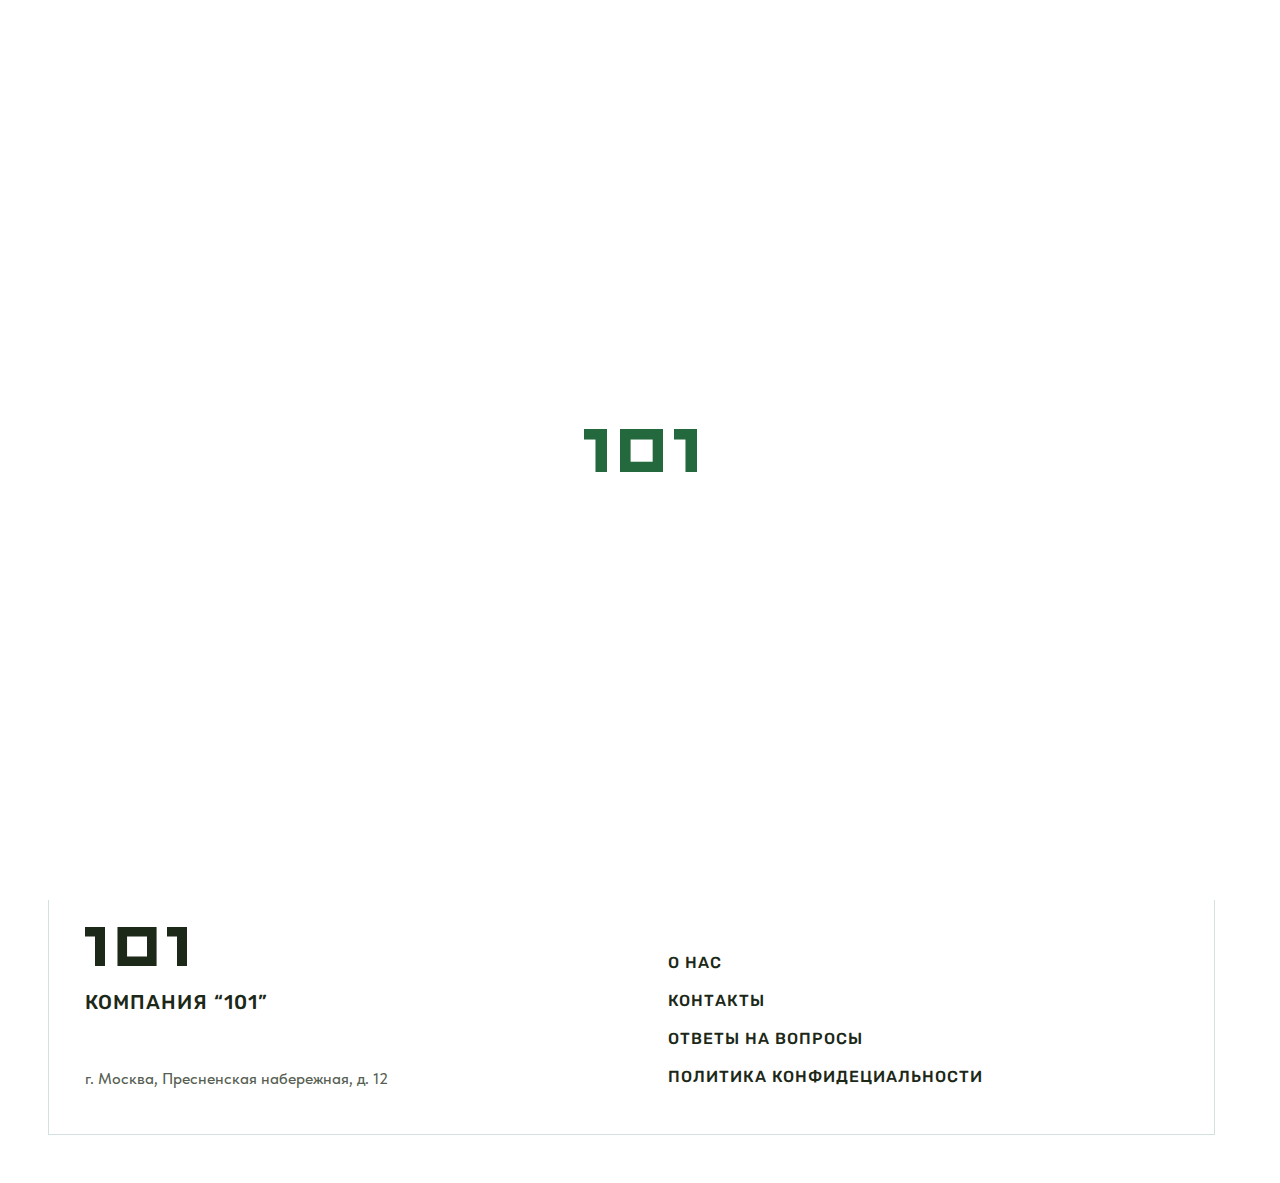
==== src/pages/contact.html @ 23aa610e "form" ====
<!DOCTYPE html>
<html lang="ru">

<head>
    <meta charset="UTF-8">
    <!-- <meta name="viewport" content="width=device-width, initial-scale=1.0"> -->
    <meta name="viewport" content="width=device-width, user-scalable=no, initial-scale=1.0">
    <link rel="icon" type="image/ico" href="../img/favicon.ico">
    <link rel="shortcut icon" type="image/x-icon" href="../img/favicon2.ico">
    <link rel="stylesheet" href="../css/style.css">
    <link rel="stylesheet" href="../css/button.css">
    <link rel="stylesheet" href="../css/media1920.css">
    <link rel="stylesheet" href="../css/media.css">
    <title>101</title>
    <!-- Yandex.Metrika counter -->
    <script type="text/javascript" >
        (function(m,e,t,r,i,k,a){m[i]=m[i]||function(){(m[i].a=m[i].a||[]).push(arguments)};
            m[i].l=1*new Date();
            for (var j = 0; j < document.scripts.length; j++) {if (document.scripts[j].src === r) { return; }}
            k=e.createElement(t),a=e.getElementsByTagName(t)[0],k.async=1,k.src=r,a.parentNode.insertBefore(k,a)})
        (window, document, "script", "https://mc.yandex.ru/metrika/tag.js", "ym");

        ym(96850866, "init", {
            clickmap:true,
            trackLinks:true,
            accurateTrackBounce:true,
            webvisor:true
        });
    </script>
    <noscript><div><img src="https://mc.yandex.ru/watch/96850866" style="position:absolute; left:-9999px;" alt="" /></div></noscript>
    <!-- /Yandex.Metrika counter -->
</head>

<body class="body body-height">
    <header>
        <div class="header-nav">
            <div class="logo link-element">
                <a href="../../index.html">
                    <svg xmlns="http://www.w3.org/2000/svg" width="60" height="23" viewBox="0 0 60 23" fill="none">
                        <path d="M48 0H60V5.59459V23H54V5.63265H48V0Z" fill="#1C2818" />
                        <path d="M0 0H12V5.59459V23H6V5.63265H0V0Z" fill="#1C2818" />
                        <path fill-rule="evenodd" clip-rule="evenodd"
                            d="M42.1055 0H19.1055V23H42.1055V0ZM36.4691 5.63281H24.7344V17.3675H36.4691V5.63281Z"
                            fill="#1C2818" />
                    </svg>
                </a>
            </div>
    
            <nav>
                <div class="nav-item link-element">
                    <a href="../../index.html">о нас</a>
                </div>
    
                <div class="nav-item nav-item-active link-element">
                    <a href="contact.html">контакты</a>
                </div>
                <div class="nav-item link-element">
                    <a href="question.html">ответы на вопросы</a>
                </div>
            </nav>
        </div>

        <div class="phone-wrap link-element">
            <a class="phone" href="tel:+79691017227">
                +7 (969) 101-72-27
            </a>
            <div class="cube"></div>
        </div>
    </header>

    <main>
        <div class="custom-cursor"></div> <!-- курсор -->

        <div class="preloader hide"> <!-- прелодер -->
            <div class="preloader-wrap">
                <svg xmlns="http://www.w3.org/2000/svg" width="113" height="43" viewBox="0 0 113 43" fill="none">
                    <path fill-rule="evenodd" clip-rule="evenodd" d="M0 0H23V10.4595V43H11.5V10.5306H0V0ZM90 0H113V10.4595V43H101.5V10.5306H90V0ZM36 0H79V43H36V0ZM46.5859 10.6086H68.6863V32.709H46.5859V10.6086Z" fill="#62B480" fill-opacity="0.14"/>
                </svg>
                <div class="load-line">
                    <svg xmlns="http://www.w3.org/2000/svg" width="113" height="43" viewBox="0 0 113 43" fill="none">
                        <g clip-path="url(#clip0_794_17438)">
                        <path fill-rule="evenodd" clip-rule="evenodd" d="M0 0H23V10.4595V43H11.5V10.5306H0V0ZM90 0H113V10.4595V43H101.5V10.5306H90V0ZM36 0H79V43H36V0ZM46.5859 10.6094H68.6863V32.7097H46.5859V10.6094Z" fill="#24683D"/>
                        </g>
                        <defs>
                        <clipPath id="clip0_794_17438">
                        <rect width="113" height="43" fill="white"/>
                        </clipPath>
                        </defs>
                    </svg>
                </div>
            </div>
        </div>

        <div class="burgrer-menu"> <!-- мобильное меню -->
            <div class="burgrer-wrap">
                <div class="items-mobile-wrap">
                    <div class="burgrer-item" style="padding: 36px 0 0 0;">
                        <a href="../../index.html">
                            О НАС
                        </a>
                    </div>
    
                    <div class="burgrer-item burgrer-item-active" style="padding: 19px 0 0 0;">
                        <a href="../pages/contact.html">
                            КОНТАКТЫ
                        </a>
                    </div>
    
                    <div class="burgrer-item" style="padding: 19px 0 0 0;">
                        <a href="../pages/question.html">
                            ОТВЕТЫ НА ВОПРОСЫ
                        </a>
                    </div>
                </div>
                <div class="close-btn">
                    <div class="cross"></div>
                </div>
            </div>
        </div> 
        <div class="burgrer-menu-btn burgrer-menu-btn-active"> <!-- мобильная кнопка -->
            <svg xmlns="http://www.w3.org/2000/svg" width="24" height="24" viewBox="0 0 24 24" fill="none">
                <rect y="7" width="24" height="2" fill="#24683D"/>
                <rect x="8" y="15" width="16" height="2" fill="#24683D"/>
            </svg>
        </div> 
         
        <div class="contact-send"> <!-- Отправилась форма -->
            <div class="contact-send-wrap">
                <svg class="contact-img-top top-left" xmlns="http://www.w3.org/2000/svg" width="594" height="125" viewBox="0 0 594 125" fill="none">
                    <g clip-path="url(#clip0_833_17940)">
                    <rect x="335" y="81" width="486" height="1" transform="rotate(180 335 81)" fill="#D3E1E1"/>
                    <rect x="124" y="124" width="122" height="1" transform="rotate(180 124 124)" fill="#D3E1E1"/>
                    <rect x="492" y="41" width="643" height="1" transform="rotate(180 492 41)" fill="#D3E1E1"/>
                    <rect x="289" y="82" width="3" height="3" transform="rotate(180 289 82)" fill="#D3E1E1"/>
                    <rect x="289" y="42" width="3" height="3" transform="rotate(180 289 42)" fill="#D3E1E1"/>
                    <rect x="330" y="82" width="3" height="3" transform="rotate(180 330 82)" fill="#D3E1E1"/>
                    <rect x="330" y="42" width="3" height="3" transform="rotate(180 330 42)" fill="#D3E1E1"/>
                    <rect x="248" y="42" width="3" height="3" transform="rotate(180 248 42)" fill="#D3E1E1"/>
                    <rect x="43" y="82" width="3" height="3" transform="rotate(180 43 82)" fill="#D3E1E1"/>
                    <rect x="207" y="82" width="3" height="3" transform="rotate(180 207 82)" fill="#D3E1E1"/>
                    <rect x="43" y="42" width="3" height="3" transform="rotate(180 43 42)" fill="#D3E1E1"/>
                    <rect x="125" y="125" width="3" height="3" transform="rotate(180 125 125)" fill="#D3E1E1"/>
                    <rect x="166" y="42" width="3" height="3" transform="rotate(180 166 42)" fill="#D3E1E1"/>
                    <rect x="412" y="42" width="3" height="3" transform="rotate(180 412 42)" fill="#D3E1E1"/>
                    <rect x="125" y="82" width="3" height="3" transform="rotate(180 125 82)" fill="#D3E1E1"/>
                    <rect x="43" y="125" width="3" height="3" transform="rotate(180 43 125)" fill="#D3E1E1"/>
                    <rect x="248" y="82" width="3" height="3" transform="rotate(180 248 82)" fill="#D3E1E1"/>
                    <rect x="207" y="42" width="3" height="3" transform="rotate(180 207 42)" fill="#D3E1E1"/>
                    <rect x="453" y="42" width="3" height="3" transform="rotate(180 453 42)" fill="#D3E1E1"/>
                    <rect x="2" y="82" width="3" height="3" transform="rotate(180 2 82)" fill="#D3E1E1"/>
                    <rect x="166" y="82" width="3" height="3" transform="rotate(180 166 82)" fill="#D3E1E1"/>
                    <rect x="2" y="42" width="3" height="3" transform="rotate(180 2 42)" fill="#D3E1E1"/>
                    <rect x="84" y="125" width="3" height="3" transform="rotate(180 84 125)" fill="#D3E1E1"/>
                    <rect x="125" y="42" width="3" height="3" transform="rotate(180 125 42)" fill="#D3E1E1"/>
                    <rect x="84" y="82" width="3" height="3" transform="rotate(180 84 82)" fill="#D3E1E1"/>
                    <rect x="2" y="125" width="3" height="3" transform="rotate(180 2 125)" fill="#D3E1E1"/>
                    <rect x="206" y="149" width="1" height="149" transform="rotate(180 206 149)" fill="#D3E1E1"/>
                    <rect x="42" y="198" width="1" height="198" transform="rotate(180 42 198)" fill="#D3E1E1"/>
                    <rect x="124" y="238" width="1" height="238" transform="rotate(180 124 238)" fill="#D3E1E1"/>
                    <rect x="452" y="41" width="1" height="41" transform="rotate(180 452 41)" fill="#D3E1E1"/>
                    <rect x="288" y="183" width="1" height="183" transform="rotate(180 288 183)" fill="#D3E1E1"/>
                    <rect x="165" y="183" width="1" height="183" transform="rotate(180 165 183)" fill="#D3E1E1"/>
                    <rect x="493" y="74" width="1" height="74" transform="rotate(180 493 74)" fill="#D3E1E1"/>
                    <rect x="534" y="44" width="1" height="44" transform="rotate(180 534 44)" fill="#D3E1E1"/>
                    <rect x="1" y="278" width="1" height="278" transform="rotate(180 1 278)" fill="#D3E1E1"/>
                    <rect x="329" y="149" width="1" height="149" transform="rotate(180 329 149)" fill="#D3E1E1"/>
                    <rect x="83" y="278" width="1" height="278" transform="rotate(180 83 278)" fill="#D3E1E1"/>
                    <rect x="411" y="149" width="1" height="149" transform="rotate(180 411 149)" fill="#D3E1E1"/>
                    <rect x="247" y="118" width="1" height="118" transform="rotate(180 247 118)" fill="#D3E1E1"/>
                    <rect x="125" y="82" width="3" height="3" transform="rotate(180 125 82)" fill="#80A28C"/>
                    <rect x="248" y="42" width="3" height="3" transform="rotate(180 248 42)" fill="#80A28C"/>
                    <rect x="494" y="42" width="3" height="3" transform="rotate(180 494 42)" fill="#80A28C"/>
                    <rect width="81" height="1" transform="matrix(1 0 0 -1 41 81)" fill="url(#paint0_linear_833_17940)"/>
                    <rect width="81" height="1" transform="matrix(1 0 0 -1 164 41)" fill="url(#paint1_linear_833_17940)"/>
                    <rect width="81" height="1" transform="matrix(1 0 0 -1 410 41)" fill="url(#paint2_linear_833_17940)"/>
                    </g>
                    <defs>
                    <linearGradient id="paint0_linear_833_17940" x1="81" y1="0.500069" x2="-0.975906" y2="0.499876" gradientUnits="userSpaceOnUse">
                    <stop stop-color="#24683D" stop-opacity="0.54"/>
                    <stop offset="1" stop-color="#D3E1E1" stop-opacity="0"/>
                    </linearGradient>
                    <linearGradient id="paint1_linear_833_17940" x1="81" y1="0.500069" x2="-0.975906" y2="0.499876" gradientUnits="userSpaceOnUse">
                    <stop stop-color="#24683D" stop-opacity="0.54"/>
                    <stop offset="1" stop-color="#D3E1E1" stop-opacity="0"/>
                    </linearGradient>
                    <linearGradient id="paint2_linear_833_17940" x1="81" y1="0.500069" x2="-0.975906" y2="0.499876" gradientUnits="userSpaceOnUse">
                    <stop stop-color="#24683D" stop-opacity="0.54"/>
                    <stop offset="1" stop-color="#D3E1E1" stop-opacity="0"/>
                    </linearGradient>
                    <clipPath id="clip0_833_17940">
                    <rect width="594" height="125" fill="white" transform="matrix(-1 0 0 -1 594 125)"/>
                    </clipPath>
                    </defs>
                </svg>

                <svg class="contact-img-top top-right" xmlns="http://www.w3.org/2000/svg" width="590" height="125" viewBox="0 0 590 125" fill="none">
                    <g clip-path="url(#clip0_833_17882)">
                    <rect width="486" height="1" transform="matrix(1 0 0 -1 255 81)" fill="#D3E1E1"/>
                    <rect width="122" height="1" transform="matrix(1 0 0 -1 466 124)" fill="#D3E1E1"/>
                    <rect width="643" height="1" transform="matrix(1 0 0 -1 98 41)" fill="#D3E1E1"/>
                    <rect width="3" height="3" transform="matrix(1 0 0 -1 301 82)" fill="#D3E1E1"/>
                    <rect width="3" height="3" transform="matrix(1 0 0 -1 301 42)" fill="#D3E1E1"/>
                    <rect width="3" height="3" transform="matrix(1 0 0 -1 260 82)" fill="#D3E1E1"/>
                    <rect width="3" height="3" transform="matrix(1 0 0 -1 260 42)" fill="#D3E1E1"/>
                    <rect width="3" height="3" transform="matrix(1 0 0 -1 342 42)" fill="#D3E1E1"/>
                    <rect width="3" height="3" transform="matrix(1 0 0 -1 547 82)" fill="#D3E1E1"/>
                    <rect width="3" height="3" transform="matrix(1 0 0 -1 383 82)" fill="#D3E1E1"/>
                    <rect width="3" height="3" transform="matrix(1 0 0 -1 547 42)" fill="#D3E1E1"/>
                    <rect width="3" height="3" transform="matrix(1 0 0 -1 465 125)" fill="#D3E1E1"/>
                    <rect width="3" height="3" transform="matrix(1 0 0 -1 424 42)" fill="#D3E1E1"/>
                    <rect width="3" height="3" transform="matrix(1 0 0 -1 178 42)" fill="#D3E1E1"/>
                    <rect width="3" height="3" transform="matrix(1 0 0 -1 465 82)" fill="#D3E1E1"/>
                    <rect width="3" height="3" transform="matrix(1 0 0 -1 547 125)" fill="#D3E1E1"/>
                    <rect width="3" height="3" transform="matrix(1 0 0 -1 342 82)" fill="#D3E1E1"/>
                    <rect width="3" height="3" transform="matrix(1 0 0 -1 383 42)" fill="#D3E1E1"/>
                    <rect width="3" height="3" transform="matrix(1 0 0 -1 137 42)" fill="#D3E1E1"/>
                    <rect width="3" height="3" transform="matrix(1 0 0 -1 588 82)" fill="#D3E1E1"/>
                    <rect width="3" height="3" transform="matrix(1 0 0 -1 424 82)" fill="#D3E1E1"/>
                    <rect width="3" height="3" transform="matrix(1 0 0 -1 588 42)" fill="#D3E1E1"/>
                    <rect width="3" height="3" transform="matrix(1 0 0 -1 506 125)" fill="#D3E1E1"/>
                    <rect width="3" height="3" transform="matrix(1 0 0 -1 465 42)" fill="#D3E1E1"/>
                    <rect width="3" height="3" transform="matrix(1 0 0 -1 506 82)" fill="#D3E1E1"/>
                    <rect width="3" height="3" transform="matrix(1 0 0 -1 588 125)" fill="#D3E1E1"/>
                    <rect width="1" height="149" transform="matrix(1 0 0 -1 384 149)" fill="#D3E1E1"/>
                    <rect width="1" height="198" transform="matrix(1 0 0 -1 548 198)" fill="#D3E1E1"/>
                    <rect width="1" height="238" transform="matrix(1 0 0 -1 466 238)" fill="#D3E1E1"/>
                    <rect width="1" height="41" transform="matrix(1 0 0 -1 138 41)" fill="#D3E1E1"/>
                    <rect width="1" height="183" transform="matrix(1 0 0 -1 302 183)" fill="#D3E1E1"/>
                    <rect width="1" height="183" transform="matrix(1 0 0 -1 425 183)" fill="#D3E1E1"/>
                    <rect width="1" height="74" transform="matrix(1 0 0 -1 97 74)" fill="#D3E1E1"/>
                    <rect width="1" height="44" transform="matrix(1 0 0 -1 56 44)" fill="#D3E1E1"/>
                    <rect width="1" height="278" transform="matrix(1 0 0 -1 589 278)" fill="#D3E1E1"/>
                    <rect width="1" height="149" transform="matrix(1 0 0 -1 261 149)" fill="#D3E1E1"/>
                    <rect width="1" height="278" transform="matrix(1 0 0 -1 507 278)" fill="#D3E1E1"/>
                    <rect width="1" height="149" transform="matrix(1 0 0 -1 179 149)" fill="#D3E1E1"/>
                    <rect width="1" height="118" transform="matrix(1 0 0 -1 343 118)" fill="#D3E1E1"/>
                    <rect width="3" height="3" transform="matrix(1 0 0 -1 465 82)" fill="#80A28C"/>
                    <rect width="3" height="3" transform="matrix(1 0 0 -1 342 42)" fill="#80A28C"/>
                    <rect width="3" height="3" transform="matrix(1 0 0 -1 96 42)" fill="#80A28C"/>
                    <rect x="549" y="81" width="81" height="1" transform="rotate(-180 549 81)" fill="url(#paint0_linear_833_17882)"/>
                    <rect x="426" y="41" width="81" height="1" transform="rotate(-180 426 41)" fill="url(#paint1_linear_833_17882)"/>
                    <rect x="180" y="41" width="81" height="1" transform="rotate(-180 180 41)" fill="url(#paint2_linear_833_17882)"/>
                    </g>
                    <defs>
                    <linearGradient id="paint0_linear_833_17882" x1="630" y1="81.5001" x2="548.024" y2="81.4999" gradientUnits="userSpaceOnUse">
                    <stop stop-color="#24683D" stop-opacity="0.54"/>
                    <stop offset="1" stop-color="#D3E1E1" stop-opacity="0"/>
                    </linearGradient>
                    <linearGradient id="paint1_linear_833_17882" x1="507" y1="41.5001" x2="425.024" y2="41.4999" gradientUnits="userSpaceOnUse">
                    <stop stop-color="#24683D" stop-opacity="0.54"/>
                    <stop offset="1" stop-color="#D3E1E1" stop-opacity="0"/>
                    </linearGradient>
                    <linearGradient id="paint2_linear_833_17882" x1="261" y1="41.5001" x2="179.024" y2="41.4999" gradientUnits="userSpaceOnUse">
                    <stop stop-color="#24683D" stop-opacity="0.54"/>
                    <stop offset="1" stop-color="#D3E1E1" stop-opacity="0"/>
                    </linearGradient>
                    <clipPath id="clip0_833_17882">
                    <rect width="590" height="125" fill="white" transform="matrix(1 0 0 -1 0 125)"/>
                    </clipPath>
                    </defs>
                    </svg>
                <!-- <svg class="contact-img-top" xmlns="http://www.w3.org/2000/svg" width="1184" height="125" viewBox="0 0 1184 125" fill="none">
                    <g clip-path="url(#clip0_894_18170)">
                    <rect width="486" height="1" transform="matrix(1 0 0 -1 849 81)" fill="#D3E1E1"/>
                    <rect width="122" height="1" transform="matrix(1 0 0 -1 1060 124)" fill="#D3E1E1"/>
                    <rect width="643" height="1" transform="matrix(1 0 0 -1 692 41)" fill="#D3E1E1"/>
                    <rect width="3" height="3" transform="matrix(1 0 0 -1 895 82)" fill="#D3E1E1"/>
                    <rect width="3" height="3" transform="matrix(1 0 0 -1 895 42)" fill="#D3E1E1"/>
                    <rect width="3" height="3" transform="matrix(1 0 0 -1 854 82)" fill="#D3E1E1"/>
                    <rect width="3" height="3" transform="matrix(1 0 0 -1 854 42)" fill="#D3E1E1"/>
                    <rect width="3" height="3" transform="matrix(1 0 0 -1 936 42)" fill="#D3E1E1"/>
                    <rect width="3" height="3" transform="matrix(1 0 0 -1 1141 82)" fill="#D3E1E1"/>
                    <rect width="3" height="3" transform="matrix(1 0 0 -1 977 82)" fill="#D3E1E1"/>
                    <rect width="3" height="3" transform="matrix(1 0 0 -1 1141 42)" fill="#D3E1E1"/>
                    <rect width="3" height="3" transform="matrix(1 0 0 -1 1059 125)" fill="#D3E1E1"/>
                    <rect width="3" height="3" transform="matrix(1 0 0 -1 1018 42)" fill="#D3E1E1"/>
                    <rect width="3" height="3" transform="matrix(1 0 0 -1 772 42)" fill="#D3E1E1"/>
                    <rect width="3" height="3" transform="matrix(1 0 0 -1 1059 82)" fill="#D3E1E1"/>
                    <rect width="3" height="3" transform="matrix(1 0 0 -1 1141 125)" fill="#D3E1E1"/>
                    <rect width="3" height="3" transform="matrix(1 0 0 -1 936 82)" fill="#D3E1E1"/>
                    <rect width="3" height="3" transform="matrix(1 0 0 -1 977 42)" fill="#D3E1E1"/>
                    <rect width="3" height="3" transform="matrix(1 0 0 -1 731 42)" fill="#D3E1E1"/>
                    <rect width="3" height="3" transform="matrix(1 0 0 -1 1182 82)" fill="#D3E1E1"/>
                    <rect width="3" height="3" transform="matrix(1 0 0 -1 1018 82)" fill="#D3E1E1"/>
                    <rect width="3" height="3" transform="matrix(1 0 0 -1 1182 42)" fill="#D3E1E1"/>
                    <rect width="3" height="3" transform="matrix(1 0 0 -1 1100 125)" fill="#D3E1E1"/>
                    <rect width="3" height="3" transform="matrix(1 0 0 -1 1059 42)" fill="#D3E1E1"/>
                    <rect width="3" height="3" transform="matrix(1 0 0 -1 1100 82)" fill="#D3E1E1"/>
                    <rect width="3" height="3" transform="matrix(1 0 0 -1 1182 125)" fill="#D3E1E1"/>
                    <rect width="1" height="149" transform="matrix(1 0 0 -1 978 149)" fill="#D3E1E1"/>
                    <rect width="1" height="198" transform="matrix(1 0 0 -1 1142 198)" fill="#D3E1E1"/>
                    <rect width="1" height="238" transform="matrix(1 0 0 -1 1060 238)" fill="#D3E1E1"/>
                    <rect width="1" height="41" transform="matrix(1 0 0 -1 732 41)" fill="#D3E1E1"/>
                    <rect width="1" height="183" transform="matrix(1 0 0 -1 896 183)" fill="#D3E1E1"/>
                    <rect width="1" height="183" transform="matrix(1 0 0 -1 1019 183)" fill="#D3E1E1"/>
                    <rect width="1" height="74" transform="matrix(1 0 0 -1 691 74)" fill="#D3E1E1"/>
                    <rect width="1" height="44" transform="matrix(1 0 0 -1 650 44)" fill="#D3E1E1"/>
                    <rect width="1" height="278" transform="matrix(1 0 0 -1 1183 278)" fill="#D3E1E1"/>
                    <rect width="1" height="149" transform="matrix(1 0 0 -1 855 149)" fill="#D3E1E1"/>
                    <rect width="1" height="278" transform="matrix(1 0 0 -1 1101 278)" fill="#D3E1E1"/>
                    <rect width="1" height="149" transform="matrix(1 0 0 -1 773 149)" fill="#D3E1E1"/>
                    <rect width="1" height="118" transform="matrix(1 0 0 -1 937 118)" fill="#D3E1E1"/>
                    <rect width="3" height="3" transform="matrix(1 0 0 -1 1059 82)" fill="#80A28C"/>
                    <rect width="3" height="3" transform="matrix(1 0 0 -1 936 42)" fill="#80A28C"/>
                    <rect width="3" height="3" transform="matrix(1 0 0 -1 690 42)" fill="#80A28C"/>
                    <rect x="1143" y="81" width="81" height="1" transform="rotate(-180 1143 81)" fill="url(#paint0_linear_894_18170)"/>
                    <rect x="1020" y="41" width="81" height="1" transform="rotate(-180 1020 41)" fill="url(#paint1_linear_894_18170)"/>
                    <rect x="774" y="41" width="81" height="1" transform="rotate(-180 774 41)" fill="url(#paint2_linear_894_18170)"/>
                    </g>
                    <g clip-path="url(#clip1_894_18170)">
                    <rect x="335" y="81" width="486" height="1" transform="rotate(180 335 81)" fill="#D3E1E1"/>
                    <rect x="124" y="124" width="122" height="1" transform="rotate(180 124 124)" fill="#D3E1E1"/>
                    <rect x="492" y="41" width="643" height="1" transform="rotate(180 492 41)" fill="#D3E1E1"/>
                    <rect x="289" y="82" width="3" height="3" transform="rotate(180 289 82)" fill="#D3E1E1"/>
                    <rect x="289" y="42" width="3" height="3" transform="rotate(180 289 42)" fill="#D3E1E1"/>
                    <rect x="330" y="82" width="3" height="3" transform="rotate(180 330 82)" fill="#D3E1E1"/>
                    <rect x="330" y="42" width="3" height="3" transform="rotate(180 330 42)" fill="#D3E1E1"/>
                    <rect x="248" y="42" width="3" height="3" transform="rotate(180 248 42)" fill="#D3E1E1"/>
                    <rect x="43" y="82" width="3" height="3" transform="rotate(180 43 82)" fill="#D3E1E1"/>
                    <rect x="207" y="82" width="3" height="3" transform="rotate(180 207 82)" fill="#D3E1E1"/>
                    <rect x="43" y="42" width="3" height="3" transform="rotate(180 43 42)" fill="#D3E1E1"/>
                    <rect x="125" y="125" width="3" height="3" transform="rotate(180 125 125)" fill="#D3E1E1"/>
                    <rect x="166" y="42" width="3" height="3" transform="rotate(180 166 42)" fill="#D3E1E1"/>
                    <rect x="412" y="42" width="3" height="3" transform="rotate(180 412 42)" fill="#D3E1E1"/>
                    <rect x="125" y="82" width="3" height="3" transform="rotate(180 125 82)" fill="#D3E1E1"/>
                    <rect x="43" y="125" width="3" height="3" transform="rotate(180 43 125)" fill="#D3E1E1"/>
                    <rect x="248" y="82" width="3" height="3" transform="rotate(180 248 82)" fill="#D3E1E1"/>
                    <rect x="207" y="42" width="3" height="3" transform="rotate(180 207 42)" fill="#D3E1E1"/>
                    <rect x="453" y="42" width="3" height="3" transform="rotate(180 453 42)" fill="#D3E1E1"/>
                    <rect x="2" y="82" width="3" height="3" transform="rotate(180 2 82)" fill="#D3E1E1"/>
                    <rect x="166" y="82" width="3" height="3" transform="rotate(180 166 82)" fill="#D3E1E1"/>
                    <rect x="2" y="42" width="3" height="3" transform="rotate(180 2 42)" fill="#D3E1E1"/>
                    <rect x="84" y="125" width="3" height="3" transform="rotate(180 84 125)" fill="#D3E1E1"/>
                    <rect x="125" y="42" width="3" height="3" transform="rotate(180 125 42)" fill="#D3E1E1"/>
                    <rect x="84" y="82" width="3" height="3" transform="rotate(180 84 82)" fill="#D3E1E1"/>
                    <rect x="2" y="125" width="3" height="3" transform="rotate(180 2 125)" fill="#D3E1E1"/>
                    <rect x="206" y="149" width="1" height="149" transform="rotate(180 206 149)" fill="#D3E1E1"/>
                    <rect x="42" y="198" width="1" height="198" transform="rotate(180 42 198)" fill="#D3E1E1"/>
                    <rect x="124" y="238" width="1" height="238" transform="rotate(180 124 238)" fill="#D3E1E1"/>
                    <rect x="452" y="41" width="1" height="41" transform="rotate(180 452 41)" fill="#D3E1E1"/>
                    <rect x="288" y="183" width="1" height="183" transform="rotate(180 288 183)" fill="#D3E1E1"/>
                    <rect x="165" y="183" width="1" height="183" transform="rotate(180 165 183)" fill="#D3E1E1"/>
                    <rect x="493" y="74" width="1" height="74" transform="rotate(180 493 74)" fill="#D3E1E1"/>
                    <rect x="534" y="44" width="1" height="44" transform="rotate(180 534 44)" fill="#D3E1E1"/>
                    <rect x="1" y="278" width="1" height="278" transform="rotate(180 1 278)" fill="#D3E1E1"/>
                    <rect x="329" y="149" width="1" height="149" transform="rotate(180 329 149)" fill="#D3E1E1"/>
                    <rect x="83" y="278" width="1" height="278" transform="rotate(180 83 278)" fill="#D3E1E1"/>
                    <rect x="411" y="149" width="1" height="149" transform="rotate(180 411 149)" fill="#D3E1E1"/>
                    <rect x="247" y="118" width="1" height="118" transform="rotate(180 247 118)" fill="#D3E1E1"/>
                    <rect x="125" y="82" width="3" height="3" transform="rotate(180 125 82)" fill="#80A28C"/>
                    <rect x="248" y="42" width="3" height="3" transform="rotate(180 248 42)" fill="#80A28C"/>
                    <rect x="494" y="42" width="3" height="3" transform="rotate(180 494 42)" fill="#80A28C"/>
                    <rect width="81" height="1" transform="matrix(1 0 0 -1 41 81)" fill="url(#paint3_linear_894_18170)"/>
                    <rect width="81" height="1" transform="matrix(1 0 0 -1 164 41)" fill="url(#paint4_linear_894_18170)"/>
                    <rect width="81" height="1" transform="matrix(1 0 0 -1 410 41)" fill="url(#paint5_linear_894_18170)"/>
                    </g>
                    <defs>
                    <linearGradient id="paint0_linear_894_18170" x1="1224" y1="81.5001" x2="1142.02" y2="81.4999" gradientUnits="userSpaceOnUse">
                    <stop stop-color="#24683D" stop-opacity="0.54"/>
                    <stop offset="1" stop-color="#D3E1E1" stop-opacity="0"/>
                    </linearGradient>
                    <linearGradient id="paint1_linear_894_18170" x1="1101" y1="41.5001" x2="1019.02" y2="41.4999" gradientUnits="userSpaceOnUse">
                    <stop stop-color="#24683D" stop-opacity="0.54"/>
                    <stop offset="1" stop-color="#D3E1E1" stop-opacity="0"/>
                    </linearGradient>
                    <linearGradient id="paint2_linear_894_18170" x1="855" y1="41.5001" x2="773.024" y2="41.4999" gradientUnits="userSpaceOnUse">
                    <stop stop-color="#24683D" stop-opacity="0.54"/>
                    <stop offset="1" stop-color="#D3E1E1" stop-opacity="0"/>
                    </linearGradient>
                    <linearGradient id="paint3_linear_894_18170" x1="81" y1="0.500069" x2="-0.975906" y2="0.499876" gradientUnits="userSpaceOnUse">
                    <stop stop-color="#24683D" stop-opacity="0.54"/>
                    <stop offset="1" stop-color="#D3E1E1" stop-opacity="0"/>
                    </linearGradient>
                    <linearGradient id="paint4_linear_894_18170" x1="81" y1="0.500069" x2="-0.975906" y2="0.499876" gradientUnits="userSpaceOnUse">
                    <stop stop-color="#24683D" stop-opacity="0.54"/>
                    <stop offset="1" stop-color="#D3E1E1" stop-opacity="0"/>
                    </linearGradient>
                    <linearGradient id="paint5_linear_894_18170" x1="81" y1="0.500069" x2="-0.975906" y2="0.499876" gradientUnits="userSpaceOnUse">
                    <stop stop-color="#24683D" stop-opacity="0.54"/>
                    <stop offset="1" stop-color="#D3E1E1" stop-opacity="0"/>
                    </linearGradient>
                    <clipPath id="clip0_894_18170">
                    <rect width="590" height="125" fill="white" transform="matrix(1 0 0 -1 594 125)"/>
                    </clipPath>
                    <clipPath id="clip1_894_18170">
                    <rect width="594" height="125" fill="white" transform="matrix(-1 0 0 -1 594 125)"/>
                    </clipPath>
                    </defs>
                </svg> -->
                <svg class="contact-img-top-mobile" xmlns="http://www.w3.org/2000/svg" width="375" height="149" viewBox="0 0 375 149" fill="none">
                    <g clip-path="url(#clip0_932_294)">
                    <rect x="171" y="81" width="486" height="1" transform="rotate(180 171 81)" fill="#D3E1E1"/>
                    <rect x="328" y="41" width="643" height="1" transform="rotate(180 328 41)" fill="#D3E1E1"/>
                    <rect x="125" y="82" width="3" height="3" transform="rotate(180 125 82)" fill="#D3E1E1"/>
                    <rect x="125" y="42" width="3" height="3" transform="rotate(180 125 42)" fill="#D3E1E1"/>
                    <rect x="166" y="82" width="3" height="3" transform="rotate(180 166 82)" fill="#D3E1E1"/>
                    <rect x="166" y="42" width="3" height="3" transform="rotate(180 166 42)" fill="#D3E1E1"/>
                    <rect x="84" y="42" width="3" height="3" transform="rotate(180 84 42)" fill="#D3E1E1"/>
                    <rect x="43" y="82" width="3" height="3" transform="rotate(180 43 82)" fill="#D3E1E1"/>
                    <rect x="2" y="42" width="3" height="3" transform="rotate(180 2 42)" fill="#D3E1E1"/>
                    <rect x="248" y="42" width="3" height="3" transform="rotate(180 248 42)" fill="#D3E1E1"/>
                    <rect x="84" y="82" width="3" height="3" transform="rotate(180 84 82)" fill="#D3E1E1"/>
                    <rect x="43" y="42" width="3" height="3" transform="rotate(180 43 42)" fill="#D3E1E1"/>
                    <rect x="289" y="42" width="3" height="3" transform="rotate(180 289 42)" fill="#D3E1E1"/>
                    <rect x="2" y="82" width="3" height="3" transform="rotate(180 2 82)" fill="#D3E1E1"/>
                    <rect x="42" y="149" width="1" height="149" transform="rotate(180 42 149)" fill="#D3E1E1"/>
                    <rect x="288" y="41" width="1" height="41" transform="rotate(180 288 41)" fill="#D3E1E1"/>
                    <rect x="124" y="125" width="1" height="125" transform="rotate(180 124 125)" fill="#D3E1E1"/>
                    <rect x="1" y="183" width="1" height="183" transform="rotate(180 1 183)" fill="#D3E1E1"/>
                    <rect x="329" y="74" width="1" height="74" transform="rotate(180 329 74)" fill="#D3E1E1"/>
                    <rect x="165" y="104" width="1" height="104" transform="rotate(180 165 104)" fill="#D3E1E1"/>
                    <rect x="247" y="104" width="1" height="104" transform="rotate(180 247 104)" fill="#D3E1E1"/>
                    <rect x="83" y="118" width="1" height="118" transform="rotate(180 83 118)" fill="#D3E1E1"/>
                    <rect x="84" y="42" width="3" height="3" transform="rotate(180 84 42)" fill="#80A28C"/>
                    <rect x="330" y="42" width="3" height="3" transform="rotate(180 330 42)" fill="#80A28C"/>
                    <rect width="81" height="1" transform="matrix(1 0 0 -1 0 41)" fill="url(#paint0_linear_932_294)"/>
                    <rect width="81" height="1" transform="matrix(1 0 0 -1 246 41)" fill="url(#paint1_linear_932_294)"/>
                    </g>
                    <defs>
                    <linearGradient id="paint0_linear_932_294" x1="81" y1="0.500069" x2="-0.975906" y2="0.499876" gradientUnits="userSpaceOnUse">
                    <stop stop-color="#24683D" stop-opacity="0.54"/>
                    <stop offset="1" stop-color="#D3E1E1" stop-opacity="0"/>
                    </linearGradient>
                    <linearGradient id="paint1_linear_932_294" x1="81" y1="0.500069" x2="-0.975906" y2="0.499876" gradientUnits="userSpaceOnUse">
                    <stop stop-color="#24683D" stop-opacity="0.54"/>
                    <stop offset="1" stop-color="#D3E1E1" stop-opacity="0"/>
                    </linearGradient>
                    <clipPath id="clip0_932_294">
                    <rect width="375" height="149" fill="white" transform="matrix(-1 0 0 -1 375 149)"/>
                    </clipPath>
                    </defs>
                </svg>

                <svg class="contact-img-bottom bottom-left" xmlns="http://www.w3.org/2000/svg" width="594" height="125" viewBox="0 0 594 125" fill="none">
                    <g clip-path="url(#clip0_833_17467)">
                    <rect width="486" height="1" transform="matrix(-1 0 0 1 335 44)" fill="#D3E1E1"/>
                    <rect width="122" height="1" transform="matrix(-1 0 0 1 124 1)" fill="#D3E1E1"/>
                    <rect width="643" height="1" transform="matrix(-1 0 0 1 492 84)" fill="#D3E1E1"/>
                    <rect width="3" height="3" transform="matrix(-1 0 0 1 289 43)" fill="#D3E1E1"/>
                    <rect width="3" height="3" transform="matrix(-1 0 0 1 289 83)" fill="#D3E1E1"/>
                    <rect width="3" height="3" transform="matrix(-1 0 0 1 330 43)" fill="#D3E1E1"/>
                    <rect width="3" height="3" transform="matrix(-1 0 0 1 330 83)" fill="#D3E1E1"/>
                    <rect width="3" height="3" transform="matrix(-1 0 0 1 248 83)" fill="#D3E1E1"/>
                    <rect width="3" height="3" transform="matrix(-1 0 0 1 43 43)" fill="#D3E1E1"/>
                    <rect width="3" height="3" transform="matrix(-1 0 0 1 207 43)" fill="#D3E1E1"/>
                    <rect width="3" height="3" transform="matrix(-1 0 0 1 43 83)" fill="#D3E1E1"/>
                    <rect width="3" height="3" transform="matrix(-1 0 0 1 125 0)" fill="#D3E1E1"/>
                    <rect width="3" height="3" transform="matrix(-1 0 0 1 166 83)" fill="#D3E1E1"/>
                    <rect width="3" height="3" transform="matrix(-1 0 0 1 412 83)" fill="#D3E1E1"/>
                    <rect width="3" height="3" transform="matrix(-1 0 0 1 125 43)" fill="#D3E1E1"/>
                    <rect width="3" height="3" transform="matrix(-1 0 0 1 43 0)" fill="#D3E1E1"/>
                    <rect width="3" height="3" transform="matrix(-1 0 0 1 248 43)" fill="#D3E1E1"/>
                    <rect width="3" height="3" transform="matrix(-1 0 0 1 207 83)" fill="#D3E1E1"/>
                    <rect width="3" height="3" transform="matrix(-1 0 0 1 453 83)" fill="#D3E1E1"/>
                    <rect width="3" height="3" transform="matrix(-1 0 0 1 2 43)" fill="#D3E1E1"/>
                    <rect width="3" height="3" transform="matrix(-1 0 0 1 166 43)" fill="#D3E1E1"/>
                    <rect width="3" height="3" transform="matrix(-1 0 0 1 2 83)" fill="#D3E1E1"/>
                    <rect width="3" height="3" transform="matrix(-1 0 0 1 84 0)" fill="#D3E1E1"/>
                    <rect width="3" height="3" transform="matrix(-1 0 0 1 125 83)" fill="#D3E1E1"/>
                    <rect width="3" height="3" transform="matrix(-1 0 0 1 84 43)" fill="#D3E1E1"/>
                    <rect width="3" height="3" transform="matrix(-1 0 0 1 2 0)" fill="#D3E1E1"/>
                    <rect width="1" height="149" transform="matrix(-1 0 0 1 206 -24)" fill="#D3E1E1"/>
                    <rect width="1" height="198" transform="matrix(-1 0 0 1 42 -73)" fill="#D3E1E1"/>
                    <rect width="1" height="238" transform="matrix(-1 0 0 1 124 -113)" fill="#D3E1E1"/>
                    <rect width="1" height="41" transform="matrix(-1 0 0 1 452 84)" fill="#D3E1E1"/>
                    <rect width="1" height="183" transform="matrix(-1 0 0 1 288 -58)" fill="#D3E1E1"/>
                    <rect width="1" height="183" transform="matrix(-1 0 0 1 165 -58)" fill="#D3E1E1"/>
                    <rect width="1" height="74" transform="matrix(-1 0 0 1 493 51)" fill="#D3E1E1"/>
                    <rect width="1" height="44" transform="matrix(-1 0 0 1 534 81)" fill="#D3E1E1"/>
                    <rect width="1" height="278" transform="matrix(-1 0 0 1 1 -153)" fill="#D3E1E1"/>
                    <rect width="1" height="149" transform="matrix(-1 0 0 1 329 -24)" fill="#D3E1E1"/>
                    <rect width="1" height="278" transform="matrix(-1 0 0 1 83 -153)" fill="#D3E1E1"/>
                    <rect width="1" height="149" transform="matrix(-1 0 0 1 411 -24)" fill="#D3E1E1"/>
                    <rect width="1" height="118" transform="matrix(-1 0 0 1 247 7)" fill="#D3E1E1"/>
                    <rect width="3" height="3" transform="matrix(-1 0 0 1 125 43)" fill="#80A28C"/>
                    <rect width="3" height="3" transform="matrix(-1 0 0 1 248 83)" fill="#80A28C"/>
                    <rect width="3" height="3" transform="matrix(-1 0 0 1 494 83)" fill="#80A28C"/>
                    <rect x="41" y="44" width="81" height="1" fill="url(#paint0_linear_833_17467)"/>
                    <rect x="164" y="84" width="81" height="1" fill="url(#paint1_linear_833_17467)"/>
                    <rect x="410" y="84" width="81" height="1" fill="url(#paint2_linear_833_17467)"/>
                    </g>
                    <defs>
                    <linearGradient id="paint0_linear_833_17467" x1="122" y1="44.5001" x2="40.0241" y2="44.4999" gradientUnits="userSpaceOnUse">
                    <stop stop-color="#24683D" stop-opacity="0.54"/>
                    <stop offset="1" stop-color="#D3E1E1" stop-opacity="0"/>
                    </linearGradient>
                    <linearGradient id="paint1_linear_833_17467" x1="245" y1="84.5001" x2="163.024" y2="84.4999" gradientUnits="userSpaceOnUse">
                    <stop stop-color="#24683D" stop-opacity="0.54"/>
                    <stop offset="1" stop-color="#D3E1E1" stop-opacity="0"/>
                    </linearGradient>
                    <linearGradient id="paint2_linear_833_17467" x1="491" y1="84.5001" x2="409.024" y2="84.4999" gradientUnits="userSpaceOnUse">
                    <stop stop-color="#24683D" stop-opacity="0.54"/>
                    <stop offset="1" stop-color="#D3E1E1" stop-opacity="0"/>
                    </linearGradient>
                    <clipPath id="clip0_833_17467">
                    <rect width="594" height="125" fill="white" transform="matrix(-1 0 0 1 594 0)"/>
                    </clipPath>
                    </defs>
                </svg>

                <svg class="contact-img-bottom bottom-right" xmlns="http://www.w3.org/2000/svg" width="590" height="125" viewBox="0 0 590 125" fill="none">
                    <g clip-path="url(#clip0_833_17278)">
                    <rect x="255" y="44" width="486" height="1" fill="#D3E1E1"/>
                    <rect x="466" y="1" width="122" height="1" fill="#D3E1E1"/>
                    <rect x="98" y="84" width="643" height="1" fill="#D3E1E1"/>
                    <rect x="301" y="43" width="3" height="3" fill="#D3E1E1"/>
                    <rect x="301" y="83" width="3" height="3" fill="#D3E1E1"/>
                    <rect x="260" y="43" width="3" height="3" fill="#D3E1E1"/>
                    <rect x="260" y="83" width="3" height="3" fill="#D3E1E1"/>
                    <rect x="342" y="83" width="3" height="3" fill="#D3E1E1"/>
                    <rect x="547" y="43" width="3" height="3" fill="#D3E1E1"/>
                    <rect x="383" y="43" width="3" height="3" fill="#D3E1E1"/>
                    <rect x="547" y="83" width="3" height="3" fill="#D3E1E1"/>
                    <rect x="465" width="3" height="3" fill="#D3E1E1"/>
                    <rect x="424" y="83" width="3" height="3" fill="#D3E1E1"/>
                    <rect x="178" y="83" width="3" height="3" fill="#D3E1E1"/>
                    <rect x="465" y="43" width="3" height="3" fill="#D3E1E1"/>
                    <rect x="547" width="3" height="3" fill="#D3E1E1"/>
                    <rect x="342" y="43" width="3" height="3" fill="#D3E1E1"/>
                    <rect x="383" y="83" width="3" height="3" fill="#D3E1E1"/>
                    <rect x="137" y="83" width="3" height="3" fill="#D3E1E1"/>
                    <rect x="588" y="43" width="3" height="3" fill="#D3E1E1"/>
                    <rect x="424" y="43" width="3" height="3" fill="#D3E1E1"/>
                    <rect x="588" y="83" width="3" height="3" fill="#D3E1E1"/>
                    <rect x="506" width="3" height="3" fill="#D3E1E1"/>
                    <rect x="465" y="83" width="3" height="3" fill="#D3E1E1"/>
                    <rect x="506" y="43" width="3" height="3" fill="#D3E1E1"/>
                    <rect x="588" width="3" height="3" fill="#D3E1E1"/>
                    <rect x="384" y="-24" width="1" height="149" fill="#D3E1E1"/>
                    <rect x="548" y="-73" width="1" height="198" fill="#D3E1E1"/>
                    <rect x="466" y="-113" width="1" height="238" fill="#D3E1E1"/>
                    <rect x="138" y="84" width="1" height="41" fill="#D3E1E1"/>
                    <rect x="302" y="-58" width="1" height="183" fill="#D3E1E1"/>
                    <rect x="425" y="-58" width="1" height="183" fill="#D3E1E1"/>
                    <rect x="97" y="51" width="1" height="74" fill="#D3E1E1"/>
                    <rect x="56" y="81" width="1" height="44" fill="#D3E1E1"/>
                    <rect x="589" y="-153" width="1" height="278" fill="#D3E1E1"/>
                    <rect x="261" y="-24" width="1" height="149" fill="#D3E1E1"/>
                    <rect x="507" y="-153" width="1" height="278" fill="#D3E1E1"/>
                    <rect x="179" y="-24" width="1" height="149" fill="#D3E1E1"/>
                    <rect x="343" y="7" width="1" height="118" fill="#D3E1E1"/>
                    <rect x="465" y="43" width="3" height="3" fill="#80A28C"/>
                    <rect x="342" y="83" width="3" height="3" fill="#80A28C"/>
                    <rect x="96" y="83" width="3" height="3" fill="#80A28C"/>
                    <rect width="81" height="1" transform="matrix(-1 0 0 1 549 44)" fill="url(#paint0_linear_833_17278)"/>
                    <rect width="81" height="1" transform="matrix(-1 0 0 1 426 84)" fill="url(#paint1_linear_833_17278)"/>
                    <rect width="81" height="1" transform="matrix(-1 0 0 1 180 84)" fill="url(#paint2_linear_833_17278)"/>
                    </g>
                    <defs>
                    <linearGradient id="paint0_linear_833_17278" x1="81" y1="0.500069" x2="-0.975906" y2="0.499876" gradientUnits="userSpaceOnUse">
                    <stop stop-color="#24683D" stop-opacity="0.54"/>
                    <stop offset="1" stop-color="#D3E1E1" stop-opacity="0"/>
                    </linearGradient>
                    <linearGradient id="paint1_linear_833_17278" x1="81" y1="0.500069" x2="-0.975906" y2="0.499876" gradientUnits="userSpaceOnUse">
                    <stop stop-color="#24683D" stop-opacity="0.54"/>
                    <stop offset="1" stop-color="#D3E1E1" stop-opacity="0"/>
                    </linearGradient>
                    <linearGradient id="paint2_linear_833_17278" x1="81" y1="0.500069" x2="-0.975906" y2="0.499876" gradientUnits="userSpaceOnUse">
                    <stop stop-color="#24683D" stop-opacity="0.54"/>
                    <stop offset="1" stop-color="#D3E1E1" stop-opacity="0"/>
                    </linearGradient>
                    <clipPath id="clip0_833_17278">
                    <rect width="590" height="125" fill="white"/>
                    </clipPath>
                    </defs>
                </svg>

                <!-- <svg class="contact-img-bottom" xmlns="http://www.w3.org/2000/svg" width="1184" height="125" viewBox="0 0 1184 125" fill="none">
                    <g clip-path="url(#clip0_894_18171)">
                    <rect x="849" y="44" width="486" height="1" fill="#D3E1E1"/>
                    <rect x="1060" y="1" width="122" height="1" fill="#D3E1E1"/>
                    <rect x="692" y="84" width="643" height="1" fill="#D3E1E1"/>
                    <rect x="895" y="43" width="3" height="3" fill="#D3E1E1"/>
                    <rect x="895" y="83" width="3" height="3" fill="#D3E1E1"/>
                    <rect x="854" y="43" width="3" height="3" fill="#D3E1E1"/>
                    <rect x="854" y="83" width="3" height="3" fill="#D3E1E1"/>
                    <rect x="936" y="83" width="3" height="3" fill="#D3E1E1"/>
                    <rect x="1141" y="43" width="3" height="3" fill="#D3E1E1"/>
                    <rect x="977" y="43" width="3" height="3" fill="#D3E1E1"/>
                    <rect x="1141" y="83" width="3" height="3" fill="#D3E1E1"/>
                    <rect x="1059" width="3" height="3" fill="#D3E1E1"/>
                    <rect x="1018" y="83" width="3" height="3" fill="#D3E1E1"/>
                    <rect x="772" y="83" width="3" height="3" fill="#D3E1E1"/>
                    <rect x="1059" y="43" width="3" height="3" fill="#D3E1E1"/>
                    <rect x="1141" width="3" height="3" fill="#D3E1E1"/>
                    <rect x="936" y="43" width="3" height="3" fill="#D3E1E1"/>
                    <rect x="977" y="83" width="3" height="3" fill="#D3E1E1"/>
                    <rect x="731" y="83" width="3" height="3" fill="#D3E1E1"/>
                    <rect x="1182" y="43" width="3" height="3" fill="#D3E1E1"/>
                    <rect x="1018" y="43" width="3" height="3" fill="#D3E1E1"/>
                    <rect x="1182" y="83" width="3" height="3" fill="#D3E1E1"/>
                    <rect x="1100" width="3" height="3" fill="#D3E1E1"/>
                    <rect x="1059" y="83" width="3" height="3" fill="#D3E1E1"/>
                    <rect x="1100" y="43" width="3" height="3" fill="#D3E1E1"/>
                    <rect x="1182" width="3" height="3" fill="#D3E1E1"/>
                    <rect x="978" y="-24" width="1" height="149" fill="#D3E1E1"/>
                    <rect x="1142" y="-73" width="1" height="198" fill="#D3E1E1"/>
                    <rect x="1060" y="-113" width="1" height="238" fill="#D3E1E1"/>
                    <rect x="732" y="84" width="1" height="41" fill="#D3E1E1"/>
                    <rect x="896" y="-58" width="1" height="183" fill="#D3E1E1"/>
                    <rect x="1019" y="-58" width="1" height="183" fill="#D3E1E1"/>
                    <rect x="691" y="51" width="1" height="74" fill="#D3E1E1"/>
                    <rect x="650" y="81" width="1" height="44" fill="#D3E1E1"/>
                    <rect x="1183" y="-153" width="1" height="278" fill="#D3E1E1"/>
                    <rect x="855" y="-24" width="1" height="149" fill="#D3E1E1"/>
                    <rect x="1101" y="-153" width="1" height="278" fill="#D3E1E1"/>
                    <rect x="773" y="-24" width="1" height="149" fill="#D3E1E1"/>
                    <rect x="937" y="7" width="1" height="118" fill="#D3E1E1"/>
                    <rect x="1059" y="43" width="3" height="3" fill="#80A28C"/>
                    <rect x="936" y="83" width="3" height="3" fill="#80A28C"/>
                    <rect x="690" y="83" width="3" height="3" fill="#80A28C"/>
                    <rect width="81" height="1" transform="matrix(-1 0 0 1 1143 44)" fill="url(#paint0_linear_894_18171)"/>
                    <rect width="81" height="1" transform="matrix(-1 0 0 1 1020 84)" fill="url(#paint1_linear_894_18171)"/>
                    <rect width="81" height="1" transform="matrix(-1 0 0 1 774 84)" fill="url(#paint2_linear_894_18171)"/>
                    </g>
                    <g clip-path="url(#clip1_894_18171)">
                    <rect width="486" height="1" transform="matrix(-1 0 0 1 335 44)" fill="#D3E1E1"/>
                    <rect width="122" height="1" transform="matrix(-1 0 0 1 124 1)" fill="#D3E1E1"/>
                    <rect width="643" height="1" transform="matrix(-1 0 0 1 492 84)" fill="#D3E1E1"/>
                    <rect width="3" height="3" transform="matrix(-1 0 0 1 289 43)" fill="#D3E1E1"/>
                    <rect width="3" height="3" transform="matrix(-1 0 0 1 289 83)" fill="#D3E1E1"/>
                    <rect width="3" height="3" transform="matrix(-1 0 0 1 330 43)" fill="#D3E1E1"/>
                    <rect width="3" height="3" transform="matrix(-1 0 0 1 330 83)" fill="#D3E1E1"/>
                    <rect width="3" height="3" transform="matrix(-1 0 0 1 248 83)" fill="#D3E1E1"/>
                    <rect width="3" height="3" transform="matrix(-1 0 0 1 43 43)" fill="#D3E1E1"/>
                    <rect width="3" height="3" transform="matrix(-1 0 0 1 207 43)" fill="#D3E1E1"/>
                    <rect width="3" height="3" transform="matrix(-1 0 0 1 43 83)" fill="#D3E1E1"/>
                    <rect width="3" height="3" transform="matrix(-1 0 0 1 125 0)" fill="#D3E1E1"/>
                    <rect width="3" height="3" transform="matrix(-1 0 0 1 166 83)" fill="#D3E1E1"/>
                    <rect width="3" height="3" transform="matrix(-1 0 0 1 412 83)" fill="#D3E1E1"/>
                    <rect width="3" height="3" transform="matrix(-1 0 0 1 125 43)" fill="#D3E1E1"/>
                    <rect width="3" height="3" transform="matrix(-1 0 0 1 43 0)" fill="#D3E1E1"/>
                    <rect width="3" height="3" transform="matrix(-1 0 0 1 248 43)" fill="#D3E1E1"/>
                    <rect width="3" height="3" transform="matrix(-1 0 0 1 207 83)" fill="#D3E1E1"/>
                    <rect width="3" height="3" transform="matrix(-1 0 0 1 453 83)" fill="#D3E1E1"/>
                    <rect width="3" height="3" transform="matrix(-1 0 0 1 2 43)" fill="#D3E1E1"/>
                    <rect width="3" height="3" transform="matrix(-1 0 0 1 166 43)" fill="#D3E1E1"/>
                    <rect width="3" height="3" transform="matrix(-1 0 0 1 2 83)" fill="#D3E1E1"/>
                    <rect width="3" height="3" transform="matrix(-1 0 0 1 84 0)" fill="#D3E1E1"/>
                    <rect width="3" height="3" transform="matrix(-1 0 0 1 125 83)" fill="#D3E1E1"/>
                    <rect width="3" height="3" transform="matrix(-1 0 0 1 84 43)" fill="#D3E1E1"/>
                    <rect width="3" height="3" transform="matrix(-1 0 0 1 2 0)" fill="#D3E1E1"/>
                    <rect width="1" height="149" transform="matrix(-1 0 0 1 206 -24)" fill="#D3E1E1"/>
                    <rect width="1" height="198" transform="matrix(-1 0 0 1 42 -73)" fill="#D3E1E1"/>
                    <rect width="1" height="238" transform="matrix(-1 0 0 1 124 -113)" fill="#D3E1E1"/>
                    <rect width="1" height="41" transform="matrix(-1 0 0 1 452 84)" fill="#D3E1E1"/>
                    <rect width="1" height="183" transform="matrix(-1 0 0 1 288 -58)" fill="#D3E1E1"/>
                    <rect width="1" height="183" transform="matrix(-1 0 0 1 165 -58)" fill="#D3E1E1"/>
                    <rect width="1" height="74" transform="matrix(-1 0 0 1 493 51)" fill="#D3E1E1"/>
                    <rect width="1" height="44" transform="matrix(-1 0 0 1 534 81)" fill="#D3E1E1"/>
                    <rect width="1" height="278" transform="matrix(-1 0 0 1 1 -153)" fill="#D3E1E1"/>
                    <rect width="1" height="149" transform="matrix(-1 0 0 1 329 -24)" fill="#D3E1E1"/>
                    <rect width="1" height="278" transform="matrix(-1 0 0 1 83 -153)" fill="#D3E1E1"/>
                    <rect width="1" height="149" transform="matrix(-1 0 0 1 411 -24)" fill="#D3E1E1"/>
                    <rect width="1" height="118" transform="matrix(-1 0 0 1 247 7)" fill="#D3E1E1"/>
                    <rect width="3" height="3" transform="matrix(-1 0 0 1 125 43)" fill="#80A28C"/>
                    <rect width="3" height="3" transform="matrix(-1 0 0 1 248 83)" fill="#80A28C"/>
                    <rect width="3" height="3" transform="matrix(-1 0 0 1 494 83)" fill="#80A28C"/>
                    <rect x="41" y="44" width="81" height="1" fill="url(#paint3_linear_894_18171)"/>
                    <rect x="164" y="84" width="81" height="1" fill="url(#paint4_linear_894_18171)"/>
                    <rect x="410" y="84" width="81" height="1" fill="url(#paint5_linear_894_18171)"/>
                    </g>
                    <defs>
                    <linearGradient id="paint0_linear_894_18171" x1="81" y1="0.500069" x2="-0.975906" y2="0.499876" gradientUnits="userSpaceOnUse">
                    <stop stop-color="#24683D" stop-opacity="0.54"/>
                    <stop offset="1" stop-color="#D3E1E1" stop-opacity="0"/>
                    </linearGradient>
                    <linearGradient id="paint1_linear_894_18171" x1="81" y1="0.500069" x2="-0.975906" y2="0.499876" gradientUnits="userSpaceOnUse">
                    <stop stop-color="#24683D" stop-opacity="0.54"/>
                    <stop offset="1" stop-color="#D3E1E1" stop-opacity="0"/>
                    </linearGradient>
                    <linearGradient id="paint2_linear_894_18171" x1="81" y1="0.500069" x2="-0.975906" y2="0.499876" gradientUnits="userSpaceOnUse">
                    <stop stop-color="#24683D" stop-opacity="0.54"/>
                    <stop offset="1" stop-color="#D3E1E1" stop-opacity="0"/>
                    </linearGradient>
                    <linearGradient id="paint3_linear_894_18171" x1="122" y1="44.5001" x2="40.0241" y2="44.4999" gradientUnits="userSpaceOnUse">
                    <stop stop-color="#24683D" stop-opacity="0.54"/>
                    <stop offset="1" stop-color="#D3E1E1" stop-opacity="0"/>
                    </linearGradient>
                    <linearGradient id="paint4_linear_894_18171" x1="245" y1="84.5001" x2="163.024" y2="84.4999" gradientUnits="userSpaceOnUse">
                    <stop stop-color="#24683D" stop-opacity="0.54"/>
                    <stop offset="1" stop-color="#D3E1E1" stop-opacity="0"/>
                    </linearGradient>
                    <linearGradient id="paint5_linear_894_18171" x1="491" y1="84.5001" x2="409.024" y2="84.4999" gradientUnits="userSpaceOnUse">
                    <stop stop-color="#24683D" stop-opacity="0.54"/>
                    <stop offset="1" stop-color="#D3E1E1" stop-opacity="0"/>
                    </linearGradient>
                    <clipPath id="clip0_894_18171">
                    <rect width="590" height="125" fill="white" transform="translate(594)"/>
                    </clipPath>
                    <clipPath id="clip1_894_18171">
                    <rect width="594" height="125" fill="white" transform="matrix(-1 0 0 1 594 0)"/>
                    </clipPath>
                    </defs>
                </svg> -->

                <svg class="contact-img-bottom-mobile" xmlns="http://www.w3.org/2000/svg" width="319" height="149" viewBox="0 0 319 149" fill="none">
                    <g clip-path="url(#clip0_932_258)">
                    <rect x="148" y="68" width="486" height="1" fill="#D3E1E1"/>
                    <rect x="-9" y="108" width="643" height="1" fill="#D3E1E1"/>
                    <rect x="194" y="67" width="3" height="3" fill="#D3E1E1"/>
                    <rect x="194" y="107" width="3" height="3" fill="#D3E1E1"/>
                    <rect x="153" y="67" width="3" height="3" fill="#D3E1E1"/>
                    <rect x="153" y="107" width="3" height="3" fill="#D3E1E1"/>
                    <rect x="235" y="107" width="3" height="3" fill="#D3E1E1"/>
                    <rect x="276" y="67" width="3" height="3" fill="#D3E1E1"/>
                    <rect x="317" y="107" width="3" height="3" fill="#D3E1E1"/>
                    <rect x="71" y="107" width="3" height="3" fill="#D3E1E1"/>
                    <rect x="235" y="67" width="3" height="3" fill="#D3E1E1"/>
                    <rect x="276" y="107" width="3" height="3" fill="#D3E1E1"/>
                    <rect x="30" y="107" width="3" height="3" fill="#D3E1E1"/>
                    <rect x="317" y="67" width="3" height="3" fill="#D3E1E1"/>
                    <rect x="277" width="1" height="149" fill="#D3E1E1"/>
                    <rect x="31" y="108" width="1" height="41" fill="#D3E1E1"/>
                    <rect x="195" y="24" width="1" height="125" fill="#D3E1E1"/>
                    <rect x="318" y="-34" width="1" height="183" fill="#D3E1E1"/>
                    <rect x="154" y="45" width="1" height="104" fill="#D3E1E1"/>
                    <rect x="72" y="45" width="1" height="104" fill="#D3E1E1"/>
                    <rect x="236" y="31" width="1" height="118" fill="#D3E1E1"/>
                    <rect x="235" y="107" width="3" height="3" fill="#80A28C"/>
                    <rect width="81" height="1" transform="matrix(-1 0 0 1 319 108)" fill="url(#paint0_linear_932_258)"/>
                    <rect width="81" height="1" transform="matrix(-1 0 0 1 73 108)" fill="url(#paint1_linear_932_258)"/>
                    </g>
                    <defs>
                    <linearGradient id="paint0_linear_932_258" x1="81" y1="0.500069" x2="-0.975906" y2="0.499876" gradientUnits="userSpaceOnUse">
                    <stop stop-color="#24683D" stop-opacity="0.54"/>
                    <stop offset="1" stop-color="#D3E1E1" stop-opacity="0"/>
                    </linearGradient>
                    <linearGradient id="paint1_linear_932_258" x1="81" y1="0.500069" x2="-0.975906" y2="0.499876" gradientUnits="userSpaceOnUse">
                    <stop stop-color="#24683D" stop-opacity="0.54"/>
                    <stop offset="1" stop-color="#D3E1E1" stop-opacity="0"/>
                    </linearGradient>
                    <clipPath id="clip0_932_258">
                    <rect width="319" height="149" fill="white"/>
                    </clipPath>
                    </defs>
                </svg>

                <div class="contact-send-text link-element">
                    <h1>ВЕРНЕМСЯ С ОТВЕТОМ В БЛИЖАЙШЕЕ ВРЕМЯ</h1>
                    <a href="../../index.html">
                        <button class="main-btn">НА ГЛАВНУЮ</button>
                    </a>
                </div>
            </div>
            
            <footer class="footer-send">
                <div class="links-wrap">
                    <div class="contact-item">
                        <a href="https://telegram.me/company100_1" class="link-element">
                            <div class="bg-square">
                                <svg width="20" height="20" viewBox="0 0 20 20" fill="none" xmlns="http://www.w3.org/2000/svg">
                                    <path d="M9.6401 13.3824C9.02888 13.9616 8.43638 14.5246 7.84121 15.0857C7.31826 15.5786 6.81672 15.4555 6.586 14.7781C6.17406 13.5704 5.76012 12.3626 5.35821 11.1516C5.29334 10.957 5.19772 10.854 4.99576 10.8005C3.885 10.5062 2.77758 10.1979 1.66882 9.89567C1.32041 9.80071 1.1646 9.65293 1.15657 9.40148C1.14855 9.15472 1.28965 9.00225 1.63806 8.87653C6.41614 7.1512 11.1936 5.4232 15.975 3.70523C16.1769 3.63234 16.4197 3.5989 16.6283 3.63434C17.0209 3.70122 17.2362 4.07704 17.1479 4.46825C16.3221 8.13156 15.4962 11.7949 14.6663 15.4568C14.5319 16.05 13.9146 16.2774 13.3877 15.925C12.5003 15.3311 11.6209 14.7259 10.7375 14.1254C10.3797 13.8833 10.0206 13.6406 9.6401 13.3824ZM7.03138 14.1234C7.05211 14.1194 7.07284 14.116 7.09424 14.112C7.11229 14.0358 7.13704 13.9602 7.1464 13.8833C7.21929 13.2788 7.29686 12.6743 7.35705 12.0677C7.37778 11.8617 7.45201 11.7126 7.61384 11.5809C9.57189 9.98395 11.5266 8.38167 13.4813 6.78072C13.7394 6.5694 14.0029 6.3641 14.2503 6.14075C14.3065 6.08992 14.3072 5.97691 14.3333 5.89265C14.2436 5.88262 14.154 5.86724 14.0638 5.86456C14.0357 5.86389 14.0062 5.89465 13.9768 5.91137C11.3688 7.40866 8.76072 8.90528 6.15267 10.4032C5.88584 10.5564 5.84639 10.6607 5.94536 10.9583C6.27371 11.9467 6.60272 12.9351 6.93441 13.9228C6.95782 13.993 6.99861 14.0572 7.03138 14.1234Z" fill="#24683D"/>
                                </svg>
                            </div>
                            <p>TELEGRAM</p>
                        </a>
                    </div>
        
                    <div class="contact-item">
                        <a href="https://wa.me/+79691017227" class="link-element">
                            <div class="bg-square">
                                <svg xmlns="http://www.w3.org/2000/svg" width="20" height="20" viewBox="0 0 20 20" fill="none">
                                    <path d="M18.1839 9.96318C18.1393 14.0561 15.0422 17.5103 10.9531 17.9932C9.41896 18.1744 7.95148 17.9378 6.54378 17.3052C6.43042 17.2546 6.27859 17.2347 6.15905 17.2621C4.8915 17.5521 3.62738 17.855 2.36189 18.1546C1.95449 18.251 1.7848 18.093 1.86861 17.6854C2.12968 16.4175 2.39968 15.151 2.6525 13.8811C2.68136 13.7347 2.66624 13.5528 2.60372 13.4194C0.326255 8.57493 3.23166 2.93029 8.51003 1.95577C12.8939 1.14607 17.117 3.99575 17.9902 8.36703C18.094 8.89088 18.1207 9.43045 18.1839 9.96318ZM4.04234 15.9416C4.82074 15.7596 5.54692 15.5983 6.2676 15.415C6.48332 15.3603 6.66126 15.3822 6.85363 15.484C8.05522 16.1235 9.32827 16.397 10.6941 16.2534C14.2219 15.8821 16.7907 12.6378 16.3235 9.12613C15.8467 5.54471 12.5476 3.08074 8.97789 3.64014C4.82074 4.29118 2.39487 8.71854 4.16463 12.5161C4.47723 13.1863 4.54455 13.7751 4.3515 14.4548C4.21753 14.9274 4.14883 15.417 4.04234 15.9416Z" fill="#24683D"/>
                                    <path d="M12.2103 13.8916C11.0341 13.8615 10.0963 13.4437 9.24028 12.8344C8.04486 11.9836 6.98617 10.9948 6.29777 9.67559C5.95633 9.02045 5.76259 8.31948 5.91716 7.57749C6.05388 6.92371 6.49701 6.46483 7.02258 6.09281C7.27884 5.91159 7.6567 6.01964 7.79685 6.30618C8.05448 6.83412 8.29975 7.37096 8.50654 7.91942C8.56219 8.06577 8.48937 8.28256 8.42341 8.446C8.36502 8.59098 8.23379 8.70655 8.13624 8.8358C7.91364 9.13124 7.87586 9.37401 8.12731 9.64687C8.63433 10.1981 9.16814 10.7281 9.72119 11.2341C9.98844 11.479 10.3148 11.667 10.6315 11.8503C10.9544 12.0363 11.212 12.0144 11.4353 11.7279C11.8297 11.2211 12.2824 11.1418 12.8567 11.3771C13.1872 11.5125 13.5465 11.5761 13.89 11.68C14.351 11.8195 14.509 12.2251 14.2452 12.6203C13.8852 13.1599 13.4812 13.6591 12.8004 13.8109C12.5758 13.8609 12.3435 13.8745 12.2103 13.8916Z" fill="#24683D"/>
                                </svg>
                            </div>
                            <p>WHATSAPP</p>
                        </a>
                    </div>
        
                    <div class="contact-item">
                        <a href="mailto:sales@100-1.tech" class="link-element">
                            <div class="bg-square">
                                <svg xmlns="http://www.w3.org/2000/svg" width="20" height="20" viewBox="0 0 20 20" fill="none">
                                    <path d="M9.99863 17C8.11971 17 6.22986 17 4.35093 17C2.74511 17 1.45608 15.9882 1.09558 14.4485C1.03004 14.1846 1.00819 13.8987 1.00819 13.6237C0.997269 11.2042 0.997269 8.78476 1.00819 6.36528C1.00819 4.63865 2.14429 3.29694 3.83751 3.03299C4.00137 3.011 4.17615 3 4.35093 3C8.11971 3 11.8885 3 15.6573 3C17.3396 3 18.6504 4.09976 18.9563 5.74941C18.9891 5.94737 19 6.15632 19 6.36528C19 8.78476 19 11.2042 19 13.6237C19 15.3504 17.8639 16.6921 16.1707 16.956C15.985 16.989 15.7883 16.989 15.6026 16.989C13.7237 17 11.8557 17 9.99863 17ZM2.63587 6.53024C2.63587 6.61823 2.63587 6.67321 2.63587 6.7282C2.63587 9.02671 2.63587 11.3362 2.63587 13.6347C2.63587 14.6465 3.335 15.3614 4.34001 15.3614C8.10878 15.3614 11.8776 15.3614 15.6463 15.3614C16.6513 15.3614 17.3505 14.6465 17.3505 13.6347C17.3505 11.3362 17.3505 9.02671 17.3505 6.7282C17.3505 6.67321 17.3505 6.61822 17.3396 6.54124C17.2522 6.60723 17.1866 6.66222 17.1211 6.70621C15.5808 7.90495 14.0514 9.11469 12.5112 10.3134C10.9927 11.4902 8.97178 11.4792 7.45335 10.3024C5.91306 9.09269 4.37278 7.88295 2.82157 6.68421C2.77788 6.62922 2.72326 6.59623 2.63587 6.53024ZM16.6732 4.96858C16.3345 4.72663 15.9741 4.64965 15.5917 4.64965C11.8666 4.64965 8.13063 4.64965 4.40555 4.64965C4.27447 4.64965 4.13245 4.66064 4.00137 4.68264C3.76104 4.72663 3.53163 4.80361 3.32408 4.96858C3.3787 5.01257 3.42239 5.04556 3.45517 5.07855C5.09376 6.36528 6.74329 7.652 8.38188 8.93873C9.41966 9.75255 10.5776 9.74156 11.6154 8.92773C12.3473 8.35585 13.0792 7.78398 13.8111 7.2121C14.7615 6.47526 15.701 5.72742 16.6732 4.96858Z" fill="#24683D"/>
                                </svg>
                            </div>
                            <p>sales@100-1.tech</p>
                        </a>
                    </div>
        
                    <div class="contact-item" style="border: none;">
                        <a href="tel:+79691017227" class="link-element">
                            <div class="bg-square">
                                <svg xmlns="http://www.w3.org/2000/svg" width="20" height="20" viewBox="0 0 20 20" fill="none">
                                    <path d="M13.4421 17C11.507 16.9466 9.96419 16.205 8.55585 15.1235C6.58915 13.6135 4.84738 11.8583 3.71483 9.51691C3.15308 8.35409 2.83433 7.10994 3.08865 5.79296C3.31358 4.63257 4.04261 3.81811 4.90728 3.1578C5.32888 2.83614 5.95054 3.02792 6.18112 3.5365C6.60498 4.47356 7.00849 5.42639 7.34871 6.39986C7.44026 6.65962 7.32045 7.04439 7.21194 7.33449C7.11587 7.59182 6.89998 7.79695 6.73948 8.02636C6.37327 8.55072 6.3111 8.98162 6.72479 9.46593C7.55894 10.4443 8.43717 11.3849 9.34706 12.2832C9.78674 12.7177 10.3236 13.0515 10.8447 13.3768C11.3759 13.707 11.7998 13.6681 12.1671 13.1595C12.8159 12.2601 13.5608 12.1193 14.5057 12.5368C15.0494 12.7772 15.6405 12.8901 16.2056 13.0746C16.9641 13.3222 17.224 14.042 16.79 14.7435C16.1977 15.7012 15.5331 16.5873 14.413 16.8568C14.0434 16.9454 13.6614 16.9697 13.4421 17Z" fill="#24683D"/>
                                </svg>
                            </div>
                            <p>+7 (969) 101-72-27</p>
                        </a>
                    </div>
                </div>
        
                <span class="footer-wrap">
                    <div class="footer-left">
                        <svg xmlns="http://www.w3.org/2000/svg" width="102" height="39" viewBox="0 0 102 39" fill="none">
                            <path d="M82 0H102V9.48649V39H92V9.55102H82V0Z" fill="#1C2818"/>
                            <path d="M0 0H20V9.48649V39H10V9.55102H0V0Z" fill="#1C2818"/>
                            <path fill-rule="evenodd" clip-rule="evenodd" d="M71.5805 0H32.4805V39H71.5805V0ZM62.0037 9.55078H42.0547V29.4487H62.0037V9.55078Z" fill="#1C2818"/>
                        </svg>
            
                        <p class="footer-text">КОМПАНИЯ “101”</p>
            
                        <address>г. Москва, Пресненская набережная, д. 12</address>
                    </div>
            
                    <div class="footer-right">
                        <ul>
                            <li class="footer-link link-element">
                                <a href="../../index.html">О НАС</a>
                            </li>
            
                            <li class="footer-link link-element">
                                <a href="../pages/contact.html">КОНТАКТЫ</a>
                            </li>
            
                            <li class="footer-link link-element">
                                <a href="../pages/question.html">ОТВЕТЫ НА ВОПРОСЫ</a>
                            </li>
            
                            <li class="footer-link link-element">
                                <a href="../pages/politics.html">ПОЛИТИКА КОНФИДЕЦИАЛЬНОСТИ</a>
                            </li>
                        </ul>
                    </div>
                </span>
        
                <div class="footer-mobile footer-mobile-margin footer-hidden">
                    <div class="footer-mobile-wrap">
                        <div class="contact-item-mobile">
                            <svg class="img-footer-mobile" xmlns="http://www.w3.org/2000/svg" width="319" height="149" viewBox="0 0 319 149" fill="none">
                                <g clip-path="url(#clip0_932_258)">
                                <rect x="148" y="68" width="486" height="1" fill="#D3E1E1"/>
                                <rect x="-9" y="108" width="643" height="1" fill="#D3E1E1"/>
                                <rect x="194" y="67" width="3" height="3" fill="#D3E1E1"/>
                                <rect x="194" y="107" width="3" height="3" fill="#D3E1E1"/>
                                <rect x="153" y="67" width="3" height="3" fill="#D3E1E1"/>
                                <rect x="153" y="107" width="3" height="3" fill="#D3E1E1"/>
                                <rect x="235" y="107" width="3" height="3" fill="#D3E1E1"/>
                                <rect x="276" y="67" width="3" height="3" fill="#D3E1E1"/>
                                <rect x="317" y="107" width="3" height="3" fill="#D3E1E1"/>
                                <rect x="71" y="107" width="3" height="3" fill="#D3E1E1"/>
                                <rect x="235" y="67" width="3" height="3" fill="#D3E1E1"/>
                                <rect x="276" y="107" width="3" height="3" fill="#D3E1E1"/>
                                <rect x="30" y="107" width="3" height="3" fill="#D3E1E1"/>
                                <rect x="317" y="67" width="3" height="3" fill="#D3E1E1"/>
                                <rect x="277" width="1" height="149" fill="#D3E1E1"/>
                                <rect x="31" y="108" width="1" height="41" fill="#D3E1E1"/>
                                <rect x="195" y="24" width="1" height="125" fill="#D3E1E1"/>
                                <rect x="318" y="-34" width="1" height="183" fill="#D3E1E1"/>
                                <rect x="154" y="45" width="1" height="104" fill="#D3E1E1"/>
                                <rect x="72" y="45" width="1" height="104" fill="#D3E1E1"/>
                                <rect x="236" y="31" width="1" height="118" fill="#D3E1E1"/>
                                <rect x="235" y="107" width="3" height="3" fill="#80A28C"/>
                                <rect width="81" height="1" transform="matrix(-1 0 0 1 319 108)" fill="url(#paint0_linear_932_258)"/>
                                <rect width="81" height="1" transform="matrix(-1 0 0 1 73 108)" fill="url(#paint1_linear_932_258)"/>
                                </g>
                                <defs>
                                <linearGradient id="paint0_linear_932_258" x1="81" y1="0.500069" x2="-0.975906" y2="0.499876" gradientUnits="userSpaceOnUse">
                                <stop stop-color="#24683D" stop-opacity="0.54"/>
                                <stop offset="1" stop-color="#D3E1E1" stop-opacity="0"/>
                                </linearGradient>
                                <linearGradient id="paint1_linear_932_258" x1="81" y1="0.500069" x2="-0.975906" y2="0.499876" gradientUnits="userSpaceOnUse">
                                <stop stop-color="#24683D" stop-opacity="0.54"/>
                                <stop offset="1" stop-color="#D3E1E1" stop-opacity="0"/>
                                </linearGradient>
                                <clipPath id="clip0_932_258">
                                <rect width="319" height="149" fill="white"/>
                                </clipPath>
                                </defs>
                            </svg>
                        </div>
                        
                        <div class="contact-item-mobile">
                            <a href="https://telegram.me/company100_1" class="link-element link-element-mobile">
                                <div class="bg-square">
                                    <svg width="20" height="20" viewBox="0 0 20 20" fill="none" xmlns="http://www.w3.org/2000/svg">
                                        <path d="M9.6401 13.3824C9.02888 13.9616 8.43638 14.5246 7.84121 15.0857C7.31826 15.5786 6.81672 15.4555 6.586 14.7781C6.17406 13.5704 5.76012 12.3626 5.35821 11.1516C5.29334 10.957 5.19772 10.854 4.99576 10.8005C3.885 10.5062 2.77758 10.1979 1.66882 9.89567C1.32041 9.80071 1.1646 9.65293 1.15657 9.40148C1.14855 9.15472 1.28965 9.00225 1.63806 8.87653C6.41614 7.1512 11.1936 5.4232 15.975 3.70523C16.1769 3.63234 16.4197 3.5989 16.6283 3.63434C17.0209 3.70122 17.2362 4.07704 17.1479 4.46825C16.3221 8.13156 15.4962 11.7949 14.6663 15.4568C14.5319 16.05 13.9146 16.2774 13.3877 15.925C12.5003 15.3311 11.6209 14.7259 10.7375 14.1254C10.3797 13.8833 10.0206 13.6406 9.6401 13.3824ZM7.03138 14.1234C7.05211 14.1194 7.07284 14.116 7.09424 14.112C7.11229 14.0358 7.13704 13.9602 7.1464 13.8833C7.21929 13.2788 7.29686 12.6743 7.35705 12.0677C7.37778 11.8617 7.45201 11.7126 7.61384 11.5809C9.57189 9.98395 11.5266 8.38167 13.4813 6.78072C13.7394 6.5694 14.0029 6.3641 14.2503 6.14075C14.3065 6.08992 14.3072 5.97691 14.3333 5.89265C14.2436 5.88262 14.154 5.86724 14.0638 5.86456C14.0357 5.86389 14.0062 5.89465 13.9768 5.91137C11.3688 7.40866 8.76072 8.90528 6.15267 10.4032C5.88584 10.5564 5.84639 10.6607 5.94536 10.9583C6.27371 11.9467 6.60272 12.9351 6.93441 13.9228C6.95782 13.993 6.99861 14.0572 7.03138 14.1234Z" fill="#24683D"/>
                                    </svg>
                                </div>
                                <p>TELEGRAM</p>
                            </a>
                        </div>
            
                        <div class="contact-item-mobile">
                            <a href="https://wa.me/+79691017227" class="link-element link-element-mobile">
                                <div class="bg-square">
                                    <svg xmlns="http://www.w3.org/2000/svg" width="20" height="20" viewBox="0 0 20 20" fill="none">
                                        <path d="M18.1839 9.96318C18.1393 14.0561 15.0422 17.5103 10.9531 17.9932C9.41896 18.1744 7.95148 17.9378 6.54378 17.3052C6.43042 17.2546 6.27859 17.2347 6.15905 17.2621C4.8915 17.5521 3.62738 17.855 2.36189 18.1546C1.95449 18.251 1.7848 18.093 1.86861 17.6854C2.12968 16.4175 2.39968 15.151 2.6525 13.8811C2.68136 13.7347 2.66624 13.5528 2.60372 13.4194C0.326255 8.57493 3.23166 2.93029 8.51003 1.95577C12.8939 1.14607 17.117 3.99575 17.9902 8.36703C18.094 8.89088 18.1207 9.43045 18.1839 9.96318ZM4.04234 15.9416C4.82074 15.7596 5.54692 15.5983 6.2676 15.415C6.48332 15.3603 6.66126 15.3822 6.85363 15.484C8.05522 16.1235 9.32827 16.397 10.6941 16.2534C14.2219 15.8821 16.7907 12.6378 16.3235 9.12613C15.8467 5.54471 12.5476 3.08074 8.97789 3.64014C4.82074 4.29118 2.39487 8.71854 4.16463 12.5161C4.47723 13.1863 4.54455 13.7751 4.3515 14.4548C4.21753 14.9274 4.14883 15.417 4.04234 15.9416Z" fill="#24683D"/>
                                        <path d="M12.2103 13.8916C11.0341 13.8615 10.0963 13.4437 9.24028 12.8344C8.04486 11.9836 6.98617 10.9948 6.29777 9.67559C5.95633 9.02045 5.76259 8.31948 5.91716 7.57749C6.05388 6.92371 6.49701 6.46483 7.02258 6.09281C7.27884 5.91159 7.6567 6.01964 7.79685 6.30618C8.05448 6.83412 8.29975 7.37096 8.50654 7.91942C8.56219 8.06577 8.48937 8.28256 8.42341 8.446C8.36502 8.59098 8.23379 8.70655 8.13624 8.8358C7.91364 9.13124 7.87586 9.37401 8.12731 9.64687C8.63433 10.1981 9.16814 10.7281 9.72119 11.2341C9.98844 11.479 10.3148 11.667 10.6315 11.8503C10.9544 12.0363 11.212 12.0144 11.4353 11.7279C11.8297 11.2211 12.2824 11.1418 12.8567 11.3771C13.1872 11.5125 13.5465 11.5761 13.89 11.68C14.351 11.8195 14.509 12.2251 14.2452 12.6203C13.8852 13.1599 13.4812 13.6591 12.8004 13.8109C12.5758 13.8609 12.3435 13.8745 12.2103 13.8916Z" fill="#24683D"/>
                                    </svg>
                                </div>
                                <p>WHATSAPP</p>
                            </a>
                        </div>
            
                        <div class="contact-item-mobile">
                            <a href="mailto:sales@100-1.tech" class="link-element link-element-mobile">
                                <div class="bg-square">
                                    <svg xmlns="http://www.w3.org/2000/svg" width="20" height="20" viewBox="0 0 20 20" fill="none">
                                        <path d="M9.99863 17C8.11971 17 6.22986 17 4.35093 17C2.74511 17 1.45608 15.9882 1.09558 14.4485C1.03004 14.1846 1.00819 13.8987 1.00819 13.6237C0.997269 11.2042 0.997269 8.78476 1.00819 6.36528C1.00819 4.63865 2.14429 3.29694 3.83751 3.03299C4.00137 3.011 4.17615 3 4.35093 3C8.11971 3 11.8885 3 15.6573 3C17.3396 3 18.6504 4.09976 18.9563 5.74941C18.9891 5.94737 19 6.15632 19 6.36528C19 8.78476 19 11.2042 19 13.6237C19 15.3504 17.8639 16.6921 16.1707 16.956C15.985 16.989 15.7883 16.989 15.6026 16.989C13.7237 17 11.8557 17 9.99863 17ZM2.63587 6.53024C2.63587 6.61823 2.63587 6.67321 2.63587 6.7282C2.63587 9.02671 2.63587 11.3362 2.63587 13.6347C2.63587 14.6465 3.335 15.3614 4.34001 15.3614C8.10878 15.3614 11.8776 15.3614 15.6463 15.3614C16.6513 15.3614 17.3505 14.6465 17.3505 13.6347C17.3505 11.3362 17.3505 9.02671 17.3505 6.7282C17.3505 6.67321 17.3505 6.61822 17.3396 6.54124C17.2522 6.60723 17.1866 6.66222 17.1211 6.70621C15.5808 7.90495 14.0514 9.11469 12.5112 10.3134C10.9927 11.4902 8.97178 11.4792 7.45335 10.3024C5.91306 9.09269 4.37278 7.88295 2.82157 6.68421C2.77788 6.62922 2.72326 6.59623 2.63587 6.53024ZM16.6732 4.96858C16.3345 4.72663 15.9741 4.64965 15.5917 4.64965C11.8666 4.64965 8.13063 4.64965 4.40555 4.64965C4.27447 4.64965 4.13245 4.66064 4.00137 4.68264C3.76104 4.72663 3.53163 4.80361 3.32408 4.96858C3.3787 5.01257 3.42239 5.04556 3.45517 5.07855C5.09376 6.36528 6.74329 7.652 8.38188 8.93873C9.41966 9.75255 10.5776 9.74156 11.6154 8.92773C12.3473 8.35585 13.0792 7.78398 13.8111 7.2121C14.7615 6.47526 15.701 5.72742 16.6732 4.96858Z" fill="#24683D"/>
                                    </svg>
                                </div>
                                <p>sales@100-1.tech</p>
                            </a>
                        </div>
            
                        <div class="contact-item-mobile">
                            <a href="tel:+79691017227" class="link-element link-element-mobile">
                                <div class="bg-square">
                                    <svg xmlns="http://www.w3.org/2000/svg" width="20" height="20" viewBox="0 0 20 20" fill="none">
                                        <path d="M13.4421 17C11.507 16.9466 9.96419 16.205 8.55585 15.1235C6.58915 13.6135 4.84738 11.8583 3.71483 9.51691C3.15308 8.35409 2.83433 7.10994 3.08865 5.79296C3.31358 4.63257 4.04261 3.81811 4.90728 3.1578C5.32888 2.83614 5.95054 3.02792 6.18112 3.5365C6.60498 4.47356 7.00849 5.42639 7.34871 6.39986C7.44026 6.65962 7.32045 7.04439 7.21194 7.33449C7.11587 7.59182 6.89998 7.79695 6.73948 8.02636C6.37327 8.55072 6.3111 8.98162 6.72479 9.46593C7.55894 10.4443 8.43717 11.3849 9.34706 12.2832C9.78674 12.7177 10.3236 13.0515 10.8447 13.3768C11.3759 13.707 11.7998 13.6681 12.1671 13.1595C12.8159 12.2601 13.5608 12.1193 14.5057 12.5368C15.0494 12.7772 15.6405 12.8901 16.2056 13.0746C16.9641 13.3222 17.224 14.042 16.79 14.7435C16.1977 15.7012 15.5331 16.5873 14.413 16.8568C14.0434 16.9454 13.6614 16.9697 13.4421 17Z" fill="#24683D"/>
                                    </svg>
                                </div>
                                <p>+7 (969) 101-72-27</p>
                            </a>
                        </div>
        
                        <div class="footer-right">
                            <ul>
                                <li class="footer-link link-element">
                                    <a href="../../index.html">О НАС</a>
                                </li>
                
                                <li class="footer-link link-element">
                                    <a href="../pages/contact.html">КОНТАКТЫ</a>
                                </li>
                
                                <li class="footer-link link-element">
                                    <a href="../pages/question.html">ОТВЕТЫ НА ВОПРОСЫ</a>
                                </li>
                
                                <li class="footer-link link-element">
                                    <a href="../pages/politics.html">ПОЛИТИКА КОНФИДЕЦИАЛЬНОСТИ</a>
                                </li>
                            </ul>
                        </div>
        
                        <div class="footer-left">
                            <svg xmlns="http://www.w3.org/2000/svg" width="76" height="29" viewBox="0 0 102 39" fill="none">
                                <path d="M82 0H102V9.48649V39H92V9.55102H82V0Z" fill="#1C2818"/>
                                <path d="M0 0H20V9.48649V39H10V9.55102H0V0Z" fill="#1C2818"/>
                                <path fill-rule="evenodd" clip-rule="evenodd" d="M71.5805 0H32.4805V39H71.5805V0ZM62.0037 9.55078H42.0547V29.4487H62.0037V9.55078Z" fill="#1C2818"/>
                            </svg>
                
                            <p class="footer-text">КОМПАНИЯ “101”</p>
                
                            <address>г. Москва, Пресненская набережная, д. 12</address>
                        </div>
                    </div>
                </div>
            </footer>

            <div class="footer-mobile-wrap footer-show" style="background: #fff; padding: 0 28px; margin: -48px 0 0 0; border: none">
                <div class="contact-item-mobile contact-border" style="border-top: 1px solid #D3E1E1;">
                    <a href="https://telegram.me/company100_1" class="link-element link-element-mobile">
                        <div class="bg-square">
                            <svg width="20" height="20" viewBox="0 0 20 20" fill="none" xmlns="http://www.w3.org/2000/svg">
                                <path d="M9.6401 13.3824C9.02888 13.9616 8.43638 14.5246 7.84121 15.0857C7.31826 15.5786 6.81672 15.4555 6.586 14.7781C6.17406 13.5704 5.76012 12.3626 5.35821 11.1516C5.29334 10.957 5.19772 10.854 4.99576 10.8005C3.885 10.5062 2.77758 10.1979 1.66882 9.89567C1.32041 9.80071 1.1646 9.65293 1.15657 9.40148C1.14855 9.15472 1.28965 9.00225 1.63806 8.87653C6.41614 7.1512 11.1936 5.4232 15.975 3.70523C16.1769 3.63234 16.4197 3.5989 16.6283 3.63434C17.0209 3.70122 17.2362 4.07704 17.1479 4.46825C16.3221 8.13156 15.4962 11.7949 14.6663 15.4568C14.5319 16.05 13.9146 16.2774 13.3877 15.925C12.5003 15.3311 11.6209 14.7259 10.7375 14.1254C10.3797 13.8833 10.0206 13.6406 9.6401 13.3824ZM7.03138 14.1234C7.05211 14.1194 7.07284 14.116 7.09424 14.112C7.11229 14.0358 7.13704 13.9602 7.1464 13.8833C7.21929 13.2788 7.29686 12.6743 7.35705 12.0677C7.37778 11.8617 7.45201 11.7126 7.61384 11.5809C9.57189 9.98395 11.5266 8.38167 13.4813 6.78072C13.7394 6.5694 14.0029 6.3641 14.2503 6.14075C14.3065 6.08992 14.3072 5.97691 14.3333 5.89265C14.2436 5.88262 14.154 5.86724 14.0638 5.86456C14.0357 5.86389 14.0062 5.89465 13.9768 5.91137C11.3688 7.40866 8.76072 8.90528 6.15267 10.4032C5.88584 10.5564 5.84639 10.6607 5.94536 10.9583C6.27371 11.9467 6.60272 12.9351 6.93441 13.9228C6.95782 13.993 6.99861 14.0572 7.03138 14.1234Z" fill="#24683D"/>
                            </svg>
                        </div>
                        <p>TELEGRAM</p>
                    </a>
                </div>
    
                <div class="contact-item-mobile contact-border">
                    <a href="https://wa.me/+79691017227" class="link-element link-element-mobile">
                        <div class="bg-square">
                            <svg xmlns="http://www.w3.org/2000/svg" width="20" height="20" viewBox="0 0 20 20" fill="none">
                                <path d="M18.1839 9.96318C18.1393 14.0561 15.0422 17.5103 10.9531 17.9932C9.41896 18.1744 7.95148 17.9378 6.54378 17.3052C6.43042 17.2546 6.27859 17.2347 6.15905 17.2621C4.8915 17.5521 3.62738 17.855 2.36189 18.1546C1.95449 18.251 1.7848 18.093 1.86861 17.6854C2.12968 16.4175 2.39968 15.151 2.6525 13.8811C2.68136 13.7347 2.66624 13.5528 2.60372 13.4194C0.326255 8.57493 3.23166 2.93029 8.51003 1.95577C12.8939 1.14607 17.117 3.99575 17.9902 8.36703C18.094 8.89088 18.1207 9.43045 18.1839 9.96318ZM4.04234 15.9416C4.82074 15.7596 5.54692 15.5983 6.2676 15.415C6.48332 15.3603 6.66126 15.3822 6.85363 15.484C8.05522 16.1235 9.32827 16.397 10.6941 16.2534C14.2219 15.8821 16.7907 12.6378 16.3235 9.12613C15.8467 5.54471 12.5476 3.08074 8.97789 3.64014C4.82074 4.29118 2.39487 8.71854 4.16463 12.5161C4.47723 13.1863 4.54455 13.7751 4.3515 14.4548C4.21753 14.9274 4.14883 15.417 4.04234 15.9416Z" fill="#24683D"/>
                                <path d="M12.2103 13.8916C11.0341 13.8615 10.0963 13.4437 9.24028 12.8344C8.04486 11.9836 6.98617 10.9948 6.29777 9.67559C5.95633 9.02045 5.76259 8.31948 5.91716 7.57749C6.05388 6.92371 6.49701 6.46483 7.02258 6.09281C7.27884 5.91159 7.6567 6.01964 7.79685 6.30618C8.05448 6.83412 8.29975 7.37096 8.50654 7.91942C8.56219 8.06577 8.48937 8.28256 8.42341 8.446C8.36502 8.59098 8.23379 8.70655 8.13624 8.8358C7.91364 9.13124 7.87586 9.37401 8.12731 9.64687C8.63433 10.1981 9.16814 10.7281 9.72119 11.2341C9.98844 11.479 10.3148 11.667 10.6315 11.8503C10.9544 12.0363 11.212 12.0144 11.4353 11.7279C11.8297 11.2211 12.2824 11.1418 12.8567 11.3771C13.1872 11.5125 13.5465 11.5761 13.89 11.68C14.351 11.8195 14.509 12.2251 14.2452 12.6203C13.8852 13.1599 13.4812 13.6591 12.8004 13.8109C12.5758 13.8609 12.3435 13.8745 12.2103 13.8916Z" fill="#24683D"/>
                            </svg>
                        </div>
                        <p>WHATSAPP</p>
                    </a>
                </div>
    
                <div class="contact-item-mobile contact-border">
                    <a href="mailto:sales@100-1.tech" class="link-element link-element-mobile">
                        <div class="bg-square">
                            <svg xmlns="http://www.w3.org/2000/svg" width="20" height="20" viewBox="0 0 20 20" fill="none">
                                <path d="M9.99863 17C8.11971 17 6.22986 17 4.35093 17C2.74511 17 1.45608 15.9882 1.09558 14.4485C1.03004 14.1846 1.00819 13.8987 1.00819 13.6237C0.997269 11.2042 0.997269 8.78476 1.00819 6.36528C1.00819 4.63865 2.14429 3.29694 3.83751 3.03299C4.00137 3.011 4.17615 3 4.35093 3C8.11971 3 11.8885 3 15.6573 3C17.3396 3 18.6504 4.09976 18.9563 5.74941C18.9891 5.94737 19 6.15632 19 6.36528C19 8.78476 19 11.2042 19 13.6237C19 15.3504 17.8639 16.6921 16.1707 16.956C15.985 16.989 15.7883 16.989 15.6026 16.989C13.7237 17 11.8557 17 9.99863 17ZM2.63587 6.53024C2.63587 6.61823 2.63587 6.67321 2.63587 6.7282C2.63587 9.02671 2.63587 11.3362 2.63587 13.6347C2.63587 14.6465 3.335 15.3614 4.34001 15.3614C8.10878 15.3614 11.8776 15.3614 15.6463 15.3614C16.6513 15.3614 17.3505 14.6465 17.3505 13.6347C17.3505 11.3362 17.3505 9.02671 17.3505 6.7282C17.3505 6.67321 17.3505 6.61822 17.3396 6.54124C17.2522 6.60723 17.1866 6.66222 17.1211 6.70621C15.5808 7.90495 14.0514 9.11469 12.5112 10.3134C10.9927 11.4902 8.97178 11.4792 7.45335 10.3024C5.91306 9.09269 4.37278 7.88295 2.82157 6.68421C2.77788 6.62922 2.72326 6.59623 2.63587 6.53024ZM16.6732 4.96858C16.3345 4.72663 15.9741 4.64965 15.5917 4.64965C11.8666 4.64965 8.13063 4.64965 4.40555 4.64965C4.27447 4.64965 4.13245 4.66064 4.00137 4.68264C3.76104 4.72663 3.53163 4.80361 3.32408 4.96858C3.3787 5.01257 3.42239 5.04556 3.45517 5.07855C5.09376 6.36528 6.74329 7.652 8.38188 8.93873C9.41966 9.75255 10.5776 9.74156 11.6154 8.92773C12.3473 8.35585 13.0792 7.78398 13.8111 7.2121C14.7615 6.47526 15.701 5.72742 16.6732 4.96858Z" fill="#24683D"/>
                            </svg>
                        </div>
                        <p>sales@100-1.tech</p>
                    </a>
                </div>
    
                <div class="contact-item-mobile contact-border">
                    <a href="tel:+79691017227" class="link-element link-element-mobile">
                        <div class="bg-square">
                            <svg xmlns="http://www.w3.org/2000/svg" width="20" height="20" viewBox="0 0 20 20" fill="none">
                                <path d="M13.4421 17C11.507 16.9466 9.96419 16.205 8.55585 15.1235C6.58915 13.6135 4.84738 11.8583 3.71483 9.51691C3.15308 8.35409 2.83433 7.10994 3.08865 5.79296C3.31358 4.63257 4.04261 3.81811 4.90728 3.1578C5.32888 2.83614 5.95054 3.02792 6.18112 3.5365C6.60498 4.47356 7.00849 5.42639 7.34871 6.39986C7.44026 6.65962 7.32045 7.04439 7.21194 7.33449C7.11587 7.59182 6.89998 7.79695 6.73948 8.02636C6.37327 8.55072 6.3111 8.98162 6.72479 9.46593C7.55894 10.4443 8.43717 11.3849 9.34706 12.2832C9.78674 12.7177 10.3236 13.0515 10.8447 13.3768C11.3759 13.707 11.7998 13.6681 12.1671 13.1595C12.8159 12.2601 13.5608 12.1193 14.5057 12.5368C15.0494 12.7772 15.6405 12.8901 16.2056 13.0746C16.9641 13.3222 17.224 14.042 16.79 14.7435C16.1977 15.7012 15.5331 16.5873 14.413 16.8568C14.0434 16.9454 13.6614 16.9697 13.4421 17Z" fill="#24683D"/>
                            </svg>
                        </div>
                        <p>+7 (969) 101-72-27</p>
                    </a>
                </div>

                <div class="footer-right" style="border-left: 1px solid #D3E1E1; border-right: 1px solid #D3E1E1;">
                    <ul>
                        <li class="footer-link link-element text-size">
                            <a href="../../index.html">О НАС</a>
                        </li>
        
                        <li class="footer-link link-element text-size">
                            <a href="../pages/contact.html">КОНТАКТЫ</a>
                        </li>
        
                        <li class="footer-link link-element text-size">
                            <a href="../pages/question.html">ОТВЕТЫ НА ВОПРОСЫ</a>
                        </li>
        
                        <li class="footer-link link-element text-size">
                            <a href="../pages/politics.html">ПОЛИТИКА КОНФИДЕЦИАЛЬНОСТИ</a>
                        </li>
                    </ul>
                </div>
                <div class="footer-left" style="border: 1px solid #D3E1E1;
                border-top: none;">
                    <svg xmlns="http://www.w3.org/2000/svg" width="76" height="29" viewBox="0 0 102 39" fill="none">
                        <path d="M82 0H102V9.48649V39H92V9.55102H82V0Z" fill="#1C2818"/>
                        <path d="M0 0H20V9.48649V39H10V9.55102H0V0Z" fill="#1C2818"/>
                        <path fill-rule="evenodd" clip-rule="evenodd" d="M71.5805 0H32.4805V39H71.5805V0ZM62.0037 9.55078H42.0547V29.4487H62.0037V9.55078Z" fill="#1C2818"/>
                    </svg>
        
                    <p class="footer-text">КОМПАНИЯ “101”</p>
        
                    <address style="margin-bottom: 40px;">г. Москва, Пресненская набережная, д. 12</address>
                </div>
            </div>
        </div>

        <style>
            /* .contact-send-text button div {
                height: 15px;
            } */

            .main-btn:hover div{
                text-shadow: 0 var(--font-shadow) 0 #1C2818;
            }

            .contact-btn-mobile div {
                height: 14px;
            }

            .contact-send-text button div span {
                font-family: 'Rubik';
                font-weight: 500;
                font-size: 16px;
                line-height: 18.96px;
            }
            .contact-send-text button div span:nth-child(3) {
                transition-delay: 0.1s;
                margin: 0 0 0 5px;
            }
        </style>

        <section class="form-title">
            <h2>КОНТАКТЫ</h2>
                <form novalidate class="form" id="contactForm" onsubmit="submitForm(event)">
                    <div class="form-wrap">
                        <span class="form-item-wrap">
                            <div class="form-item form-name">
                                <div class="form-border border-top">
                                    <label class="label-wrap"  for="name">
                                        ИМЯ 
                                        <div class="placeholder-name"></div>
                                    </label>
                                    <input class="placeholder form-green-active" onChange={validation} type="text" name="name" id="name" placeholder="Введите имя">
                                </div>
                            </div>
                    
                            <div class="form-item form-mail">
                                <div class="form-border">
                                    <label class="label-wrap" for="email">
                                        E-MAIL
                                        <div class="placeholder-mail"></div>
                                    </label>
                                    <input class="placeholder form-green-active" type="email" name="email" id="email" placeholder="Введите e-mail">
                                </div>
                            </div>
                    
                            <div class="form-item form-phone ">
                                <div class="form-border">
                                    <label class="label-wrap" for="phone">
                                        ТЕЛЕФОН
                                        <div class="placeholder-phone"></div>
                                    </label>
                                    <input class="placeholder form-green-active" type="tel" autocomplete="tel" name="phone" id="phone" placeholder="Введите номер телефона">
                                </div>
                            </div>
                        </span>
                
                        <div class="form-message form-item">
                            <label class="comment" for="message">КОММЕНТАРИЙ</label>
                            <textarea class="placeholder form-green-active" name="message" placeholder="По желанию задайте вопросы, опишите задачу, прикрепите ссылки" id="message"></textarea>
                        </div>
                    </div>

                    <div class="agree-list-wrap">
                        <div class="agree form-agree">
                            <span>
                                <label class="checked" for="agree">
                                    <input class="check-input" type="checkbox" name="agree" id="agree">
                                    <div class="checked-btn">
                                        <div></div>
                                    </div>
                                </label>
                                <p class="agree-text">СОГЛАСЕН НА <a class="link-element" href="../pages/politics.html" target="_blank">ОБРАБОТКУ ПЕРСОНАЛЬНЫХ ДАННЫХ <br>И ПОЛИТИКОЙ КОНФИДЕЦИАЛЬНОСТИ</a></p>
                            </span> 

                            <button class="link-element contact-btn contact-btn-size contact-btn-mobile" type="submit" value="ОТПРАВИТЬ">ОТПРАВИТЬ</button>
                        </div>

                        <div class="error-list">
                            <div class="error-item error-name">
                                <div class="marker">
                                    <svg xmlns="http://www.w3.org/2000/svg" width="20" height="20" viewBox="0 0 20 20" fill="none">
                                        <rect x="5.04883" y="6.46326" width="2" height="12" transform="rotate(-45 5.04883 6.46326)" fill="#BF2845"/>
                                        <rect x="13.5352" y="5.04895" width="2" height="12" transform="rotate(45 13.5352 5.04895)" fill="#BF2845"/>
                                    </svg>
                                </div>
                                <p>
                                    ВВЕДИТЕ ИМЯ
                                </p>
                            </div>

                            <div class="error-item error-mail">
                                <div class="marker">
                                    <svg xmlns="http://www.w3.org/2000/svg" width="20" height="20" viewBox="0 0 20 20" fill="none">
                                        <rect x="5.04883" y="6.46326" width="2" height="12" transform="rotate(-45 5.04883 6.46326)" fill="#BF2845"/>
                                        <rect x="13.5352" y="5.04895" width="2" height="12" transform="rotate(45 13.5352 5.04895)" fill="#BF2845"/>
                                    </svg>
                                </div>
                                <p>
                                    ВВЕДИТЕ E-MAIL
                                </p>
                            </div>

                            <div class="error-item error-phone">
                                <div class="marker">
                                    <svg xmlns="http://www.w3.org/2000/svg" width="20" height="20" viewBox="0 0 20 20" fill="none">
                                        <rect x="5.04883" y="6.46326" width="2" height="12" transform="rotate(-45 5.04883 6.46326)" fill="#BF2845"/>
                                        <rect x="13.5352" y="5.04895" width="2" height="12" transform="rotate(45 13.5352 5.04895)" fill="#BF2845"/>
                                    </svg>
                                </div>
                                <p>
                                    ВВЕДИТЕ НОМЕР ТЕЛЕФОНА
                                </p>
                            </div>

                            <div class="error-item error-agree">
                                <div class="marker">
                                    <svg xmlns="http://www.w3.org/2000/svg" width="20" height="20" viewBox="0 0 20 20" fill="none">
                                        <rect x="5.04883" y="6.46326" width="2" height="12" transform="rotate(-45 5.04883 6.46326)" fill="#BF2845"/>
                                        <rect x="13.5352" y="5.04895" width="2" height="12" transform="rotate(45 13.5352 5.04895)" fill="#BF2845"/>
                                    </svg>
                                </div>
                                <p>
                                    ТРЕБУЕТСЯ СОГЛАСИЕ
                                </p>
                            </div>
                        </div>
                    </div>
                </form>
        </section>
    </main>

    <footer class="contact-footer">
        <div class="links-wrap">
            <div class="contact-item">
                <a href="https://telegram.me/company100_1" class="link-element">
                    <div class="bg-square">
                        <svg width="20" height="20" viewBox="0 0 20 20" fill="none" xmlns="http://www.w3.org/2000/svg">
                            <path d="M9.6401 13.3824C9.02888 13.9616 8.43638 14.5246 7.84121 15.0857C7.31826 15.5786 6.81672 15.4555 6.586 14.7781C6.17406 13.5704 5.76012 12.3626 5.35821 11.1516C5.29334 10.957 5.19772 10.854 4.99576 10.8005C3.885 10.5062 2.77758 10.1979 1.66882 9.89567C1.32041 9.80071 1.1646 9.65293 1.15657 9.40148C1.14855 9.15472 1.28965 9.00225 1.63806 8.87653C6.41614 7.1512 11.1936 5.4232 15.975 3.70523C16.1769 3.63234 16.4197 3.5989 16.6283 3.63434C17.0209 3.70122 17.2362 4.07704 17.1479 4.46825C16.3221 8.13156 15.4962 11.7949 14.6663 15.4568C14.5319 16.05 13.9146 16.2774 13.3877 15.925C12.5003 15.3311 11.6209 14.7259 10.7375 14.1254C10.3797 13.8833 10.0206 13.6406 9.6401 13.3824ZM7.03138 14.1234C7.05211 14.1194 7.07284 14.116 7.09424 14.112C7.11229 14.0358 7.13704 13.9602 7.1464 13.8833C7.21929 13.2788 7.29686 12.6743 7.35705 12.0677C7.37778 11.8617 7.45201 11.7126 7.61384 11.5809C9.57189 9.98395 11.5266 8.38167 13.4813 6.78072C13.7394 6.5694 14.0029 6.3641 14.2503 6.14075C14.3065 6.08992 14.3072 5.97691 14.3333 5.89265C14.2436 5.88262 14.154 5.86724 14.0638 5.86456C14.0357 5.86389 14.0062 5.89465 13.9768 5.91137C11.3688 7.40866 8.76072 8.90528 6.15267 10.4032C5.88584 10.5564 5.84639 10.6607 5.94536 10.9583C6.27371 11.9467 6.60272 12.9351 6.93441 13.9228C6.95782 13.993 6.99861 14.0572 7.03138 14.1234Z" fill="#24683D"/>
                        </svg>
                    </div>
                    <p>TELEGRAM</p>
                </a>
            </div>

            <div class="contact-item">
                <a href="https://wa.me/+79691017227" class="link-element">
                    <div class="bg-square">
                        <svg xmlns="http://www.w3.org/2000/svg" width="20" height="20" viewBox="0 0 20 20" fill="none">
                            <path d="M18.1839 9.96318C18.1393 14.0561 15.0422 17.5103 10.9531 17.9932C9.41896 18.1744 7.95148 17.9378 6.54378 17.3052C6.43042 17.2546 6.27859 17.2347 6.15905 17.2621C4.8915 17.5521 3.62738 17.855 2.36189 18.1546C1.95449 18.251 1.7848 18.093 1.86861 17.6854C2.12968 16.4175 2.39968 15.151 2.6525 13.8811C2.68136 13.7347 2.66624 13.5528 2.60372 13.4194C0.326255 8.57493 3.23166 2.93029 8.51003 1.95577C12.8939 1.14607 17.117 3.99575 17.9902 8.36703C18.094 8.89088 18.1207 9.43045 18.1839 9.96318ZM4.04234 15.9416C4.82074 15.7596 5.54692 15.5983 6.2676 15.415C6.48332 15.3603 6.66126 15.3822 6.85363 15.484C8.05522 16.1235 9.32827 16.397 10.6941 16.2534C14.2219 15.8821 16.7907 12.6378 16.3235 9.12613C15.8467 5.54471 12.5476 3.08074 8.97789 3.64014C4.82074 4.29118 2.39487 8.71854 4.16463 12.5161C4.47723 13.1863 4.54455 13.7751 4.3515 14.4548C4.21753 14.9274 4.14883 15.417 4.04234 15.9416Z" fill="#24683D"/>
                            <path d="M12.2103 13.8916C11.0341 13.8615 10.0963 13.4437 9.24028 12.8344C8.04486 11.9836 6.98617 10.9948 6.29777 9.67559C5.95633 9.02045 5.76259 8.31948 5.91716 7.57749C6.05388 6.92371 6.49701 6.46483 7.02258 6.09281C7.27884 5.91159 7.6567 6.01964 7.79685 6.30618C8.05448 6.83412 8.29975 7.37096 8.50654 7.91942C8.56219 8.06577 8.48937 8.28256 8.42341 8.446C8.36502 8.59098 8.23379 8.70655 8.13624 8.8358C7.91364 9.13124 7.87586 9.37401 8.12731 9.64687C8.63433 10.1981 9.16814 10.7281 9.72119 11.2341C9.98844 11.479 10.3148 11.667 10.6315 11.8503C10.9544 12.0363 11.212 12.0144 11.4353 11.7279C11.8297 11.2211 12.2824 11.1418 12.8567 11.3771C13.1872 11.5125 13.5465 11.5761 13.89 11.68C14.351 11.8195 14.509 12.2251 14.2452 12.6203C13.8852 13.1599 13.4812 13.6591 12.8004 13.8109C12.5758 13.8609 12.3435 13.8745 12.2103 13.8916Z" fill="#24683D"/>
                        </svg>
                    </div>
                    <p>WHATSAPP</p>
                </a>
            </div>

            <div class="contact-item">
                <a href="mailto:sales@100-1.tech" class="link-element">
                    <div class="bg-square">
                        <svg xmlns="http://www.w3.org/2000/svg" width="20" height="20" viewBox="0 0 20 20" fill="none">
                            <path d="M9.99863 17C8.11971 17 6.22986 17 4.35093 17C2.74511 17 1.45608 15.9882 1.09558 14.4485C1.03004 14.1846 1.00819 13.8987 1.00819 13.6237C0.997269 11.2042 0.997269 8.78476 1.00819 6.36528C1.00819 4.63865 2.14429 3.29694 3.83751 3.03299C4.00137 3.011 4.17615 3 4.35093 3C8.11971 3 11.8885 3 15.6573 3C17.3396 3 18.6504 4.09976 18.9563 5.74941C18.9891 5.94737 19 6.15632 19 6.36528C19 8.78476 19 11.2042 19 13.6237C19 15.3504 17.8639 16.6921 16.1707 16.956C15.985 16.989 15.7883 16.989 15.6026 16.989C13.7237 17 11.8557 17 9.99863 17ZM2.63587 6.53024C2.63587 6.61823 2.63587 6.67321 2.63587 6.7282C2.63587 9.02671 2.63587 11.3362 2.63587 13.6347C2.63587 14.6465 3.335 15.3614 4.34001 15.3614C8.10878 15.3614 11.8776 15.3614 15.6463 15.3614C16.6513 15.3614 17.3505 14.6465 17.3505 13.6347C17.3505 11.3362 17.3505 9.02671 17.3505 6.7282C17.3505 6.67321 17.3505 6.61822 17.3396 6.54124C17.2522 6.60723 17.1866 6.66222 17.1211 6.70621C15.5808 7.90495 14.0514 9.11469 12.5112 10.3134C10.9927 11.4902 8.97178 11.4792 7.45335 10.3024C5.91306 9.09269 4.37278 7.88295 2.82157 6.68421C2.77788 6.62922 2.72326 6.59623 2.63587 6.53024ZM16.6732 4.96858C16.3345 4.72663 15.9741 4.64965 15.5917 4.64965C11.8666 4.64965 8.13063 4.64965 4.40555 4.64965C4.27447 4.64965 4.13245 4.66064 4.00137 4.68264C3.76104 4.72663 3.53163 4.80361 3.32408 4.96858C3.3787 5.01257 3.42239 5.04556 3.45517 5.07855C5.09376 6.36528 6.74329 7.652 8.38188 8.93873C9.41966 9.75255 10.5776 9.74156 11.6154 8.92773C12.3473 8.35585 13.0792 7.78398 13.8111 7.2121C14.7615 6.47526 15.701 5.72742 16.6732 4.96858Z" fill="#24683D"/>
                        </svg>
                    </div>
                    <p>sales@100-1.tech</p>
                </a>

                <div class="footer-right footer-right-item">
                    <ul>
                        <li class="footer-link link-element">
                            <a href="../../index.html">О НАС</a>
                        </li>
        
                        <li class="footer-link link-element">
                            <a href="../pages/contact.html">КОНТАКТЫ</a>
                        </li>
        
                        <li class="footer-link link-element">
                            <a href="../pages/question.html">ОТВЕТЫ НА ВОПРОСЫ</a>
                        </li>
        
                        <li class="footer-link link-element">
                            <a href="../pages/politics.html">ПОЛИТИКА КОНФИДЕЦИАЛЬНОСТИ</a>
                        </li>
                    </ul>
                </div>
            </div>

            <!-- <div class="contact-item">
                <a href="mailto:sales@100-1.tech" class="link-element">
                    <div class="bg-square">
                        <svg xmlns="http://www.w3.org/2000/svg" width="20" height="20" viewBox="0 0 20 20" fill="none">
                            <path d="M9.99863 17C8.11971 17 6.22986 17 4.35093 17C2.74511 17 1.45608 15.9882 1.09558 14.4485C1.03004 14.1846 1.00819 13.8987 1.00819 13.6237C0.997269 11.2042 0.997269 8.78476 1.00819 6.36528C1.00819 4.63865 2.14429 3.29694 3.83751 3.03299C4.00137 3.011 4.17615 3 4.35093 3C8.11971 3 11.8885 3 15.6573 3C17.3396 3 18.6504 4.09976 18.9563 5.74941C18.9891 5.94737 19 6.15632 19 6.36528C19 8.78476 19 11.2042 19 13.6237C19 15.3504 17.8639 16.6921 16.1707 16.956C15.985 16.989 15.7883 16.989 15.6026 16.989C13.7237 17 11.8557 17 9.99863 17ZM2.63587 6.53024C2.63587 6.61823 2.63587 6.67321 2.63587 6.7282C2.63587 9.02671 2.63587 11.3362 2.63587 13.6347C2.63587 14.6465 3.335 15.3614 4.34001 15.3614C8.10878 15.3614 11.8776 15.3614 15.6463 15.3614C16.6513 15.3614 17.3505 14.6465 17.3505 13.6347C17.3505 11.3362 17.3505 9.02671 17.3505 6.7282C17.3505 6.67321 17.3505 6.61822 17.3396 6.54124C17.2522 6.60723 17.1866 6.66222 17.1211 6.70621C15.5808 7.90495 14.0514 9.11469 12.5112 10.3134C10.9927 11.4902 8.97178 11.4792 7.45335 10.3024C5.91306 9.09269 4.37278 7.88295 2.82157 6.68421C2.77788 6.62922 2.72326 6.59623 2.63587 6.53024ZM16.6732 4.96858C16.3345 4.72663 15.9741 4.64965 15.5917 4.64965C11.8666 4.64965 8.13063 4.64965 4.40555 4.64965C4.27447 4.64965 4.13245 4.66064 4.00137 4.68264C3.76104 4.72663 3.53163 4.80361 3.32408 4.96858C3.3787 5.01257 3.42239 5.04556 3.45517 5.07855C5.09376 6.36528 6.74329 7.652 8.38188 8.93873C9.41966 9.75255 10.5776 9.74156 11.6154 8.92773C12.3473 8.35585 13.0792 7.78398 13.8111 7.2121C14.7615 6.47526 15.701 5.72742 16.6732 4.96858Z" fill="#24683D"/>
                        </svg>
                    </div>
                    <p>sales@100-1.tech</p>
                </a>
            </div> -->

            <div class="contact-item" style="border: none;">
                <a href="tel:+79691017227" class="link-element">
                    <div class="bg-square">
                        <svg xmlns="http://www.w3.org/2000/svg" width="20" height="20" viewBox="0 0 20 20" fill="none">
                            <path d="M13.4421 17C11.507 16.9466 9.96419 16.205 8.55585 15.1235C6.58915 13.6135 4.84738 11.8583 3.71483 9.51691C3.15308 8.35409 2.83433 7.10994 3.08865 5.79296C3.31358 4.63257 4.04261 3.81811 4.90728 3.1578C5.32888 2.83614 5.95054 3.02792 6.18112 3.5365C6.60498 4.47356 7.00849 5.42639 7.34871 6.39986C7.44026 6.65962 7.32045 7.04439 7.21194 7.33449C7.11587 7.59182 6.89998 7.79695 6.73948 8.02636C6.37327 8.55072 6.3111 8.98162 6.72479 9.46593C7.55894 10.4443 8.43717 11.3849 9.34706 12.2832C9.78674 12.7177 10.3236 13.0515 10.8447 13.3768C11.3759 13.707 11.7998 13.6681 12.1671 13.1595C12.8159 12.2601 13.5608 12.1193 14.5057 12.5368C15.0494 12.7772 15.6405 12.8901 16.2056 13.0746C16.9641 13.3222 17.224 14.042 16.79 14.7435C16.1977 15.7012 15.5331 16.5873 14.413 16.8568C14.0434 16.9454 13.6614 16.9697 13.4421 17Z" fill="#24683D"/>
                        </svg>
                    </div>
                    <p>+7 (969) 101-72-27</p>
                </a>
            </div>
        </div>

        <span class="footer-wrap">
            <div class="footer-left">
                <svg xmlns="http://www.w3.org/2000/svg" width="102" height="39" viewBox="0 0 102 39" fill="none">
                    <path d="M82 0H102V9.48649V39H92V9.55102H82V0Z" fill="#1C2818"/>
                    <path d="M0 0H20V9.48649V39H10V9.55102H0V0Z" fill="#1C2818"/>
                    <path fill-rule="evenodd" clip-rule="evenodd" d="M71.5805 0H32.4805V39H71.5805V0ZM62.0037 9.55078H42.0547V29.4487H62.0037V9.55078Z" fill="#1C2818"/>
                </svg>
    
                <p class="footer-text">КОМПАНИЯ “101”</p>
    
                <address>г. Москва, Пресненская набережная, д. 12</address>
            </div>
    
            <!-- <div class="footer-right">
                <ul>
                    <li class="footer-link link-element">
                        <a href="../../index.html">О НАС</a>
                    </li>
    
                    <li class="footer-link link-element">
                        <a href="../pages/contact.html">КОНТАКТЫ</a>
                    </li>
    
                    <li class="footer-link link-element">
                        <a href="../pages/question.html">ОТВЕТЫ НА ВОПРОСЫ</a>
                    </li>
    
                    <li class="footer-link link-element">
                        <a href="../pages/politics.html">ПОЛИТИКА КОНФИДЕЦИАЛЬНОСТИ</a>
                    </li>
                </ul>
            </div> -->
        </span>

        <div class="footer-mobile footer-mobile-margin footer-hidden">
            <div class="footer-mobile-wrap">
                <div class="contact-item-mobile">
                    <svg class="img-footer-mobile" style="top: -107px;" xmlns="http://www.w3.org/2000/svg" width="319" height="107" viewBox="0 0 319 107" fill="none">
                        <g clip-path="url(#clip0_982_2760)">
                        <rect x="154" y="26" width="480" height="1" fill="#D3E1E1"/>
                        <rect x="-9" y="66" width="643" height="1" fill="#D3E1E1"/>
                        <rect x="194" y="25" width="3" height="3" fill="#D3E1E1"/>
                        <rect x="194" y="65" width="3" height="3" fill="#D3E1E1"/>
                        <rect x="153" y="25" width="3" height="3" fill="#D3E1E1"/>
                        <rect x="153" y="65" width="3" height="3" fill="#D3E1E1"/>
                        <rect x="235" y="65" width="3" height="3" fill="#D3E1E1"/>
                        <rect x="276" y="25" width="3" height="3" fill="#D3E1E1"/>
                        <rect x="317" y="65" width="3" height="3" fill="#D3E1E1"/>
                        <rect x="71" y="65" width="3" height="3" fill="#D3E1E1"/>
                        <rect x="235" y="25" width="3" height="3" fill="#D3E1E1"/>
                        <rect x="276" y="65" width="3" height="3" fill="#D3E1E1"/>
                        <rect x="30" y="65" width="3" height="3" fill="#D3E1E1"/>
                        <rect x="317" y="25" width="3" height="3" fill="#D3E1E1"/>
                        <rect x="277" y="11" width="1" height="96" fill="#D3E1E1"/>
                        <rect x="31" y="66" width="1" height="41" fill="#D3E1E1"/>
                        <rect x="195" y="-18" width="1" height="125" fill="#D3E1E1"/>
                        <rect x="318" y="-76" width="1" height="183" fill="#D3E1E1"/>
                        <rect x="154" y="27" width="1" height="80" fill="#D3E1E1"/>
                        <rect x="72" y="26" width="1" height="81" fill="#D3E1E1"/>
                        <rect x="236" y="26" width="1" height="81" fill="#D3E1E1"/>
                        <rect x="235" y="65" width="3" height="3" fill="#80A28C"/>
                        <rect width="81" height="1" transform="matrix(-1 0 0 1 319 66)" fill="url(#paint0_linear_982_2760)"/>
                        <rect width="81" height="1" transform="matrix(-1 0 0 1 73 66)" fill="url(#paint1_linear_982_2760)"/>
                        </g>
                        <defs>
                        <linearGradient id="paint0_linear_982_2760" x1="81" y1="0.500069" x2="-0.975906" y2="0.499876" gradientUnits="userSpaceOnUse">
                        <stop stop-color="#24683D" stop-opacity="0.54"/>
                        <stop offset="1" stop-color="#D3E1E1" stop-opacity="0"/>
                        </linearGradient>
                        <linearGradient id="paint1_linear_982_2760" x1="81" y1="0.500069" x2="-0.975906" y2="0.499876" gradientUnits="userSpaceOnUse">
                        <stop stop-color="#24683D" stop-opacity="0.54"/>
                        <stop offset="1" stop-color="#D3E1E1" stop-opacity="0"/>
                        </linearGradient>
                        <clipPath id="clip0_982_2760">
                        <rect width="319" height="107" fill="white"/>
                        </clipPath>
                        </defs>
                    </svg>
                </div>
                
                <div class="contact-item-mobile">
                    <a href="https://telegram.me/company100_1" class="link-element link-element-mobile">
                        <div class="bg-square">
                            <svg width="20" height="20" viewBox="0 0 20 20" fill="none" xmlns="http://www.w3.org/2000/svg">
                                <path d="M9.6401 13.3824C9.02888 13.9616 8.43638 14.5246 7.84121 15.0857C7.31826 15.5786 6.81672 15.4555 6.586 14.7781C6.17406 13.5704 5.76012 12.3626 5.35821 11.1516C5.29334 10.957 5.19772 10.854 4.99576 10.8005C3.885 10.5062 2.77758 10.1979 1.66882 9.89567C1.32041 9.80071 1.1646 9.65293 1.15657 9.40148C1.14855 9.15472 1.28965 9.00225 1.63806 8.87653C6.41614 7.1512 11.1936 5.4232 15.975 3.70523C16.1769 3.63234 16.4197 3.5989 16.6283 3.63434C17.0209 3.70122 17.2362 4.07704 17.1479 4.46825C16.3221 8.13156 15.4962 11.7949 14.6663 15.4568C14.5319 16.05 13.9146 16.2774 13.3877 15.925C12.5003 15.3311 11.6209 14.7259 10.7375 14.1254C10.3797 13.8833 10.0206 13.6406 9.6401 13.3824ZM7.03138 14.1234C7.05211 14.1194 7.07284 14.116 7.09424 14.112C7.11229 14.0358 7.13704 13.9602 7.1464 13.8833C7.21929 13.2788 7.29686 12.6743 7.35705 12.0677C7.37778 11.8617 7.45201 11.7126 7.61384 11.5809C9.57189 9.98395 11.5266 8.38167 13.4813 6.78072C13.7394 6.5694 14.0029 6.3641 14.2503 6.14075C14.3065 6.08992 14.3072 5.97691 14.3333 5.89265C14.2436 5.88262 14.154 5.86724 14.0638 5.86456C14.0357 5.86389 14.0062 5.89465 13.9768 5.91137C11.3688 7.40866 8.76072 8.90528 6.15267 10.4032C5.88584 10.5564 5.84639 10.6607 5.94536 10.9583C6.27371 11.9467 6.60272 12.9351 6.93441 13.9228C6.95782 13.993 6.99861 14.0572 7.03138 14.1234Z" fill="#24683D"/>
                            </svg>
                        </div>
                        <p>TELEGRAM</p>
                    </a>
                </div>
    
                <div class="contact-item-mobile">
                    <a href="https://wa.me/+79691017227" class="link-element link-element-mobile">
                        <div class="bg-square">
                            <svg xmlns="http://www.w3.org/2000/svg" width="20" height="20" viewBox="0 0 20 20" fill="none">
                                <path d="M18.1839 9.96318C18.1393 14.0561 15.0422 17.5103 10.9531 17.9932C9.41896 18.1744 7.95148 17.9378 6.54378 17.3052C6.43042 17.2546 6.27859 17.2347 6.15905 17.2621C4.8915 17.5521 3.62738 17.855 2.36189 18.1546C1.95449 18.251 1.7848 18.093 1.86861 17.6854C2.12968 16.4175 2.39968 15.151 2.6525 13.8811C2.68136 13.7347 2.66624 13.5528 2.60372 13.4194C0.326255 8.57493 3.23166 2.93029 8.51003 1.95577C12.8939 1.14607 17.117 3.99575 17.9902 8.36703C18.094 8.89088 18.1207 9.43045 18.1839 9.96318ZM4.04234 15.9416C4.82074 15.7596 5.54692 15.5983 6.2676 15.415C6.48332 15.3603 6.66126 15.3822 6.85363 15.484C8.05522 16.1235 9.32827 16.397 10.6941 16.2534C14.2219 15.8821 16.7907 12.6378 16.3235 9.12613C15.8467 5.54471 12.5476 3.08074 8.97789 3.64014C4.82074 4.29118 2.39487 8.71854 4.16463 12.5161C4.47723 13.1863 4.54455 13.7751 4.3515 14.4548C4.21753 14.9274 4.14883 15.417 4.04234 15.9416Z" fill="#24683D"/>
                                <path d="M12.2103 13.8916C11.0341 13.8615 10.0963 13.4437 9.24028 12.8344C8.04486 11.9836 6.98617 10.9948 6.29777 9.67559C5.95633 9.02045 5.76259 8.31948 5.91716 7.57749C6.05388 6.92371 6.49701 6.46483 7.02258 6.09281C7.27884 5.91159 7.6567 6.01964 7.79685 6.30618C8.05448 6.83412 8.29975 7.37096 8.50654 7.91942C8.56219 8.06577 8.48937 8.28256 8.42341 8.446C8.36502 8.59098 8.23379 8.70655 8.13624 8.8358C7.91364 9.13124 7.87586 9.37401 8.12731 9.64687C8.63433 10.1981 9.16814 10.7281 9.72119 11.2341C9.98844 11.479 10.3148 11.667 10.6315 11.8503C10.9544 12.0363 11.212 12.0144 11.4353 11.7279C11.8297 11.2211 12.2824 11.1418 12.8567 11.3771C13.1872 11.5125 13.5465 11.5761 13.89 11.68C14.351 11.8195 14.509 12.2251 14.2452 12.6203C13.8852 13.1599 13.4812 13.6591 12.8004 13.8109C12.5758 13.8609 12.3435 13.8745 12.2103 13.8916Z" fill="#24683D"/>
                            </svg>
                        </div>
                        <p>WHATSAPP</p>
                    </a>
                </div>
    
                <div class="contact-item-mobile">
                    <a href="mailto:sales@100-1.tech" class="link-element link-element-mobile">
                        <div class="bg-square">
                            <svg xmlns="http://www.w3.org/2000/svg" width="20" height="20" viewBox="0 0 20 20" fill="none">
                                <path d="M9.99863 17C8.11971 17 6.22986 17 4.35093 17C2.74511 17 1.45608 15.9882 1.09558 14.4485C1.03004 14.1846 1.00819 13.8987 1.00819 13.6237C0.997269 11.2042 0.997269 8.78476 1.00819 6.36528C1.00819 4.63865 2.14429 3.29694 3.83751 3.03299C4.00137 3.011 4.17615 3 4.35093 3C8.11971 3 11.8885 3 15.6573 3C17.3396 3 18.6504 4.09976 18.9563 5.74941C18.9891 5.94737 19 6.15632 19 6.36528C19 8.78476 19 11.2042 19 13.6237C19 15.3504 17.8639 16.6921 16.1707 16.956C15.985 16.989 15.7883 16.989 15.6026 16.989C13.7237 17 11.8557 17 9.99863 17ZM2.63587 6.53024C2.63587 6.61823 2.63587 6.67321 2.63587 6.7282C2.63587 9.02671 2.63587 11.3362 2.63587 13.6347C2.63587 14.6465 3.335 15.3614 4.34001 15.3614C8.10878 15.3614 11.8776 15.3614 15.6463 15.3614C16.6513 15.3614 17.3505 14.6465 17.3505 13.6347C17.3505 11.3362 17.3505 9.02671 17.3505 6.7282C17.3505 6.67321 17.3505 6.61822 17.3396 6.54124C17.2522 6.60723 17.1866 6.66222 17.1211 6.70621C15.5808 7.90495 14.0514 9.11469 12.5112 10.3134C10.9927 11.4902 8.97178 11.4792 7.45335 10.3024C5.91306 9.09269 4.37278 7.88295 2.82157 6.68421C2.77788 6.62922 2.72326 6.59623 2.63587 6.53024ZM16.6732 4.96858C16.3345 4.72663 15.9741 4.64965 15.5917 4.64965C11.8666 4.64965 8.13063 4.64965 4.40555 4.64965C4.27447 4.64965 4.13245 4.66064 4.00137 4.68264C3.76104 4.72663 3.53163 4.80361 3.32408 4.96858C3.3787 5.01257 3.42239 5.04556 3.45517 5.07855C5.09376 6.36528 6.74329 7.652 8.38188 8.93873C9.41966 9.75255 10.5776 9.74156 11.6154 8.92773C12.3473 8.35585 13.0792 7.78398 13.8111 7.2121C14.7615 6.47526 15.701 5.72742 16.6732 4.96858Z" fill="#24683D"/>
                            </svg>
                        </div>
                        <p>sales@100-1.tech</p>
                    </a>
                </div>
    
                <div class="contact-item-mobile">
                    <a href="tel:+79691017227" class="link-element link-element-mobile">
                        <div class="bg-square">
                            <svg xmlns="http://www.w3.org/2000/svg" width="20" height="20" viewBox="0 0 20 20" fill="none">
                                <path d="M13.4421 17C11.507 16.9466 9.96419 16.205 8.55585 15.1235C6.58915 13.6135 4.84738 11.8583 3.71483 9.51691C3.15308 8.35409 2.83433 7.10994 3.08865 5.79296C3.31358 4.63257 4.04261 3.81811 4.90728 3.1578C5.32888 2.83614 5.95054 3.02792 6.18112 3.5365C6.60498 4.47356 7.00849 5.42639 7.34871 6.39986C7.44026 6.65962 7.32045 7.04439 7.21194 7.33449C7.11587 7.59182 6.89998 7.79695 6.73948 8.02636C6.37327 8.55072 6.3111 8.98162 6.72479 9.46593C7.55894 10.4443 8.43717 11.3849 9.34706 12.2832C9.78674 12.7177 10.3236 13.0515 10.8447 13.3768C11.3759 13.707 11.7998 13.6681 12.1671 13.1595C12.8159 12.2601 13.5608 12.1193 14.5057 12.5368C15.0494 12.7772 15.6405 12.8901 16.2056 13.0746C16.9641 13.3222 17.224 14.042 16.79 14.7435C16.1977 15.7012 15.5331 16.5873 14.413 16.8568C14.0434 16.9454 13.6614 16.9697 13.4421 17Z" fill="#24683D"/>
                            </svg>
                        </div>
                        <p>+7 (969) 101-72-27</p>
                    </a>
                </div>

                <div class="footer-right">
                    <ul>
                        <li class="footer-link link-element">
                            <a href="../../index.html">О НАС</a>
                        </li>
        
                        <li class="footer-link link-element">
                            <a href="../pages/contact.html">КОНТАКТЫ</a>
                        </li>
        
                        <li class="footer-link link-element">
                            <a href="../pages/question.html">ОТВЕТЫ НА ВОПРОСЫ</a>
                        </li>
        
                        <li class="footer-link link-element">
                            <a href="../pages/politics.html">ПОЛИТИКА КОНФИДЕЦИАЛЬНОСТИ</a>
                        </li>
                    </ul>
                </div>

                <div class="footer-left">
                    <svg xmlns="http://www.w3.org/2000/svg" width="76" height="29" viewBox="0 0 102 39" fill="none">
                        <path d="M82 0H102V9.48649V39H92V9.55102H82V0Z" fill="#1C2818"/>
                        <path d="M0 0H20V9.48649V39H10V9.55102H0V0Z" fill="#1C2818"/>
                        <path fill-rule="evenodd" clip-rule="evenodd" d="M71.5805 0H32.4805V39H71.5805V0ZM62.0037 9.55078H42.0547V29.4487H62.0037V9.55078Z" fill="#1C2818"/>
                    </svg>
        
                    <p class="footer-text">КОМПАНИЯ “101”</p>
        
                    <address>г. Москва, Пресненская набережная, д. 12</address>
                </div>
            </div>
        </div>
    </footer>

    <script src="../js/script.js"></script>
    <script src="../js/form.js"></script>

    <script>
        document.querySelectorAll('button').forEach(button => button.innerHTML = '<div><span>' + button.textContent.trim().split('').join('</span><span>') + '</span></div>');
    </script>
</body>

</html>
---- src/css/style.css ----
* {
    padding: 0;
    margin: 0;
    box-sizing: border-box;
    cursor: none !important;

    user-select: none; 
    -webkit-user-select: none; 
    -moz-user-select: none; 
    -ms-user-select: none; 
}

@font-face {
    font-family: 'Rubik';
    src: url(../font/Rubik-Medium.ttf) format('ttf'), url(../font/Rubik-Medium.ttf) format('woff');
    font-weight: 100;
}

@font-face {
	font-family: 'TildaSansSemibold';
	src: url(../font/TildaSans-Semibold.eot);
	src:
	     url(../font/TildaSans-Semibold.eot) format('embedded-opentype'), /*'TildaSans-Semibold.eot?#iefix' */
	     url(../font/TildaSans-Semibold.woff2) format('woff2'), /* 'TildaSans-Semibold.woff2' */
	     url(../font/TildaSans-Semibold.woff) format('woff'); /* 'TildaSans-Semibold.woff' */
	font-weight: normal;
	font-style: normal;
}

@font-face {
	font-family: 'TildaSansMedium';
	src: url(../font/TildaSans-Medium.eot);
	src:
	     url(../font/TildaSans-Medium.eot) format('embedded-opentype'), /* 'TildaSans-Medium.eot?#iefix' */
	     url(../font/TildaSans-Medium.woff2) format('woff2'), /* 'TildaSans-Medium.woff2' */
	     url(../font/TildaSans-Medium.woff) format('woff'); /* 'TildaSans-Medium.woff' */
	font-weight: normal;
	font-style: normal;
}

html {
    scroll-behavior: smooth;
}

.burgrer-menu {
    display: none;
}

.burgrer {
    display: none;
}

.burgrer-menu-btn {
    display: none;
}

.perks-mobile {
    display: none;
}

.footer-mobile {
    display: none;
}

.level-top-mobile {
    display: none;
}

.level-bottom-mobile {
    display: none;
}

.services-mobile {
    display: none;
}

.question-mobile-title {
    display: none;
}

.question-btn-mobile {
    display: none;
}

body {
    width: 1280px;
    margin: 0 auto;
    background: #fff;
    font-family: 'TildaSansSemibold';
    overflow-x: hidden;
    overflow-y: scroll;
    scroll-snap-type: y mandatory;
}

/* body::selection {
    background: transparent !important;
} */
  
  /* Disable default autocomplete style */
  input:-webkit-autofill,
  input:-webkit-autofill-strong-password,
  input:-webkit-autofill-strong-password-viewable,
  input:-internal-autofill-selected {
    -webkit-box-shadow: 0 0 0 1000px transparent inset !important;
    -webkit-text-fill-color: inherit !important;
}

/* input:-webkit-autofill,
input:-webkit-autofill-strong-password,
input:-webkit-autofill-strong-password-viewable,
input:-internal-autofill-selected {
  background-color: transparent !important;
  -webkit-text-fill-color: inherit !important;
} */

/* ::selection {
    background: transparent !important;
  }
  
  .form-item input::selection {
    background: transparent !important;
  }

  .form-border input::selection {
    background: transparent !important;
  } */

a {
    text-decoration: none;
}

ul {
    list-style-type: none;
}

/* preloader */

    .preloader {
        width: 100%;
        /* height: 100%; */
        height: 100vh;
        height: 100%;
        position: absolute;
        position: fixed;
        display: flex;
        align-items: center;
        justify-content: space-around;
        top: -100%;
        left: 0;
        background: #fff;
        transition: 1s;
        z-index: -1;
    }

    .preloader-wrap {
        position: relative;
        display: flex;
    }

    .load-line {
        height: 100%;
        position: absolute;
        overflow: hidden;
        top: 0;
        left: 0;
        animation: load 1s;
    }

    .hide {
        top: 0;
        opacity: 1;
        z-index: 9999 !important;
    }

    .body-height {
        overflow: hidden;
    }

    @keyframes load {
        from {
            width: 0;
          }
          to {
            width: 100%;
        }
    }

    @keyframes hide {
        0% {
            width: 100%;
            height: 100%;
            position: absolute;
            top: 0;
        }

        100% {
            width: 100%;
            height: 100%;
            position: absolute;
            top: -100%;
        }
    }    

/* preloader */

/* КУРСОР */

.custom-cursor {
    position: fixed;
    top: 0;
    left: 0;
    width: 8px;
    height: 8px;
    background-color: white;
    mix-blend-mode: difference;
    pointer-events: none;
    z-index: 500;
    }
    
    @keyframes cursor {
        0% {
            transform: rotate(0deg);
        }
    
        100% {
            transform: rotate(360deg);
        }
    }
    
    .cursor {
        animation: rotate 5s linear infinite;
    }
    
/* КУРСОР */

/* HEADER */

header {
    width: 1280px;
    height: 59px;
    position: fixed;
    top: 0;
    display: flex;
    justify-content: space-between;
    border-bottom: 1px solid #D3E1E1;
    align-items: center;
    z-index: 200;
    background-color: rgba(255,255,255,0.8);
    backdrop-filter: blur(5px);
    -webkit-backdrop-filter: blur(5px);
    backdrop-filter: blur(5px);

}

.logo {
    width: 144px;
    height: 100%;
    padding: 0 0 0 48px;
    display: flex;
    align-items: center;
    border-right: 1px solid #D3E1E1;
    /* z-index: 999; */
}

.header-nav {
    height: 100%;
    display: flex;
    justify-content: space-between;
    align-items: center;
    /* z-index: 999; */
}

nav {
    height: 100%;
    margin: 0 0 0 36px;
    margin: 0 0 0 8px;
    display: flex;
    justify-content: space-between;
    align-items: center;
    /* z-index: 999; */
}

.nav-item {
    height: 100%;
    margin: 0 0 0 28px;
    padding: 0;
    display: flex; align-items: center;
    font-size: 14px;
    text-transform: uppercase;
}

.nav-item-active {
    margin: 2px 0 0 28px;
    border-bottom: 2px solid #24683D;
}

.nav-item-active a {
    color: #24683D !important;
}

.nav-item a {
    font-weight: 100;
    font-family: 'Rubik';
    color: #575F53;
    /* transition: .3s; */
}

.nav-item-active a {
    padding: 0 !important;
}

.nav-item a:hover {
    padding: 0 0 2px 0;
    color: #24683D;
}

.phone-wrap {
    height: 100%;
    display: flex;
    align-items: center;
    /* z-index: 999; */
}

.phone {
    height: 100%;
    padding: 0 0 0 33px;
    padding: 0 0 0 16px;

    font-family: 'Rubik';
    display: flex;
    align-items: center;
    border-left: 1px solid #D3E1E1;
    font-size: 14px;
    color: #1C2818;
}

.cube {
    width: 8px;
    height: 8px;
    margin: 0 48px 0 20px;
    background: #499766;
}

.rotate {
    animation: rotate 2s linear infinite;
}

@keyframes rotate {
    0% {
        transform: rotate(0deg);
    }

    100% {
        transform: rotate(360deg);
    }
}

/* HEADER */


/* SCREEN */

.screen {
    width: 100%;
    height: calc(100dvh - 59px);
    position: relative;
    margin: 59px 0 0 0;
    background: #F2FBF5;
    background: url(../img/background-main.svg) center center/cover no-repeat;
    overflow: hidden;
}

/* .screen-wrap {
    position: relative;
    height: 100%;
    padding: 185px 0 60px 55px;
    z-index: 2;
    width: 100%;
} */

/* TUT */

.screen-wrap {
    position: absolute;
    bottom: 114px;
    left: 49px;
    /* height: 100%; */
    padding: 0;
    z-index: 2;
    width: 100%;
}

/* TUT */

.screen-title {
    margin: 28px 0 0 0;
    font-family: 'Rubik';
    font-size: 48px;
    letter-spacing: 1px;
    font-weight: 100;
    /* line-height: 56.88px; */
    color: #1C2818;
}

.screen-text {
    width: 460px;
    margin: 16px 0 0 0;
    font-size: 18px;

    font-weight: 500;
    font-family: 'TildaSansMedium';

    line-height: 21.6px;
    color: #575F53;
}

.contact-btn {
    width: 183px;
    height: 46px;
    margin: 24px 0 0 0;
    display: flex;
    align-items: center;
    justify-content: space-around;
    font-size: 14px;
    letter-spacing: 1px;
    text-transform: uppercase;
    color: #F9FFFB;
    background: #24683D;
}

.contact-btn:hover {
    background: #1C2818;
}

.contact-btn-size {
    width: 254px;
    height: 59px;
    padding: 0 79px;
    font-size: 16px;
}

.contact-btn-size div span {
    font-weight: 500;
    margin: -2px 0;
}

.contact-btn a {
    width: 100%;
    height: 100%;
    font-weight: 100;
}


.screen-svg-top {
    position: absolute;
    top: 0;
    right: 123px;
}

.question-svg {
    left: 0;
}

.screen-svg-bottom {
    position: absolute;
    bottom: 57px;
    right: 0;
}

.screen-svg-mobile {
    display: none;
}

.question-bottom-svg {
    left: 0;
    bottom: 0;
}


/* SCREEN */

/* БЕГУЩАЯ СТРОКА */

.wrap {
    width: 100%;
    padding: 18px 0;
    border-top: 1px solid #D3E1E1;
    border-bottom: 1px solid #D3E1E1;

    position: absolute;
    bottom: 0;
}

.items-wrap {
    /* position: relative; */
    position: sticky;
    bottom: 0;
    display: flex;
    overflow: hidden;
    user-select: none;
    gap: 20px;
    color: #575F53;
    letter-spacing: 1px;
}

.items {
    flex-shrink: 0;
    display: flex;
    gap: 20px;
    justify-content: space-around;
}

.item {
    margin: 0 0 0 -22px;    
    flex: 0 0 auto;
    height: 20px;
    display: flex;
    justify-content: center;
    align-items: center;
    font-size: 14px;
    font-family: 'Rubik';
    font-weight: 100;
    transition: all 0.1s ease-in-out;
}

.item-mark {
    width: 5px;
    height: 5px;
    margin: 0 12px 0 0;
    margin: 0 12px 0 20px;
    background: #575F53;
}

.marquee {
    animation: scroll 20s linear infinite;
}

@keyframes scroll {
    from {
        transform: translateX(0);
    }

    to {
        transform: translateX(calc(-100% - 20px));
    }
}

/* БЕГУЩАЯ СТРОКА */

/* ПРЕИМУЩЕСТВА */

    .perks {
        width: 100%;
        /* min-height: 300vh;*/
        /* min-height: 600vh; */
        min-height: 400vh;
        position: sticky;
        top: 0;
        display: flex;
        flex-direction: column;
        color: #1C2818;
    }

    .perks-scroll {
        width: 1px;
        height: 100%;
        height: 192px;
        /* position: sticky; */
        position: absolute;
        z-index: 20;
        top: 50vh;
        transform: translateY(-50%);
        left: 143px;
        background: #BAC8BF;
        z-index: 50;
    }

    .perks-line {
        width: 3px;
        margin: 0 0 0 -1px;
        min-height: 5px;
        transition: 0.3s ease;
        background: #1C2818;
        /* transition: .5s; */
        transition: .2s;
    }

    .perks-item {
        /* height: 100vh; */
        height: 200vh;
        width: 100%;
        padding: 0 0 0 200px;
        padding: 0 0 100vh 200px;
        display: flex;
        flex-direction: column;
        justify-content: center;
        
        /* transition: 1s; */

        transition: opacity 1s, z-index 0.5s;
        transition: opacity .5s, z-index 0.5s;
        opacity: 0;
        z-index: -1;
    }

    .perks-item h2 {
        margin: 28px 0 0 64px;
        margin: 0px 0 0 0px;
        font-size: 36px;
        letter-spacing: 1px;
        font-weight: 100;
        font-family: 'Rubik';
        color: #1C2818;
        color: #00000000;
    }

    .perks-item p {
        margin: 28px 0 0 64px;
        margin: 20px 0 0 0px;
        font-size: 20px;
        font-family: 'TildaSansMedium';
        color: #1C2818;
        color: #00000000;
    }

    .perks-item-active {
        position: absolute;
        top: 0;
        left: 0;
        color: #1C2818;
        opacity: 1;
        z-index: 30;
    }

    .perks-item-active h2 {
        color: #1C2818;
        z-index: 40;
        animation: showtitle 1s;
        animation: showtitle .8s;
    }

    @keyframes showtitle {
        0% {
            opacity: 0;
        }

        55% {
            opacity: 0;
        }

        100% {
            opacity: 1;
        }
    }

    .perks-item-active p {
        color: #1C2818;
        z-index: 40;
        animation: showtitle 1s;
        animation: showtitle .8s;
    }

    .perks-item-1 {
        background: #ffffff;
        /* color: #1C2818;
        color: #1C2818;
        opacity: 1;
        opacity: 0;
        z-index: 30; */
    }

    .perks-item-1 h2 {
        color: #1C2818;
    }

    .perks-item-1 p {
        color: #1C2818;
    }

    .perks-item-2 {
        background: #EEF4F5;
    }

    .perks-item-3 {
        height: 100vh;
        padding: 0 0 0 200px;
        background: #EAEBE4;
    }

    .perks-item-1 p {
        width: 524px;
    }

    .perks-item-2 p {
        width: 498px;
    }

    .perks-item-3 p {
        width: 403px;
    }

    .opacity {
        animation: change .5s;
    }

    @keyframes change {
        0% {
            opacity: 1;
        }

        100% {
            opacity: 0;
        }
    }

    

/* ПРЕИМУЩЕСТВА */

/* ПРОЕКТЫ */

    .arrow-wrap {
        position: sticky;
        width: 53rem;
        /* margin: 0 auto 200px auto; */
        margin: 0 auto 159px auto;
        padding: 96px 0 0 0;
        height: 20px;
        top: 30vh;
        display: flex;
        align-items: center;
        justify-content: space-between;
        z-index: 50;
        opacity: 1;

        transition: .5s ease;
    }

    .arrow-width {
        max-width: 60%;
    }


    .projects {
        width: 100%;
        text-align: center;
        position: relative;
        font-family: 'Rubik';
        font-weight: 100;
        color: #1C2818;
        background: #fff;
    }

    .projects h2 {
        margin: -185px 0 72px 0;
        margin: -100px 0 72px 0;
        font-size: 42px;
        letter-spacing: 2px;
        color: #1C2818;
        font-weight: 100;
    }

    .projects h3 {
        margin: 64px 0 28px 0;
        font-size: 36px;
        letter-spacing: 2px;
        color: #1C2818;
        font-weight: 100;
    }

    .projects p {
        margin: 0 0 10px 0;
        font-size: 28px;
        line-height: 38.47px;
        font-family: 'TildaSansMedium';
        font-weight: 500;
        color: #575F53;
    }

    .scroll-content {
        margin: 0 0 -100px 0;
        overflow: hidden;
    }

    .projects::-webkit-scrollbar {
        width: 0;
    }

    .projects-shadow {
        width: 100%;
        height: 220px;
        position: sticky;
        bottom: 0;
        background: linear-gradient(#e6646400, #ffffff);
    }

/* ПРОЕКТЫ */

/* УСЛУГИ */

    .services {
        width: 1280px;
        position: relative;
        top: 59px;
        z-index: 100;
        background: #fff;
    }

    .services-wrap {
        /* height: 1566px; */
        position: relative;
    }

    .services-item-wrap-1 {
        height: 522px;
        position: sticky;
        top: 198px;
    }

    .services-item-wrap-2 {
        height: 470px;
        position: sticky;
        top: 248px;
    }

    .services-item-wrap-3 {
        position: sticky;
        height: 420px;
        top: 408px;
        top: 300px;
    }

    .services h2 {
        width: 100%;
        height: 138px;
        position: sticky;
        top: 59px;
        padding: 56px 0 0 48px;
        font-family: 'Rubik';
        font-size: 42px;
        font-weight: 100;
        letter-spacing: 2px;
        background: #fff;
        color: #1C2818;
        /* z-index: 10; */
    }

    .services-item {
        width: 100%;
        height: 522px;
        margin: 0 auto;
        padding: 0px 0 0 48px;
    }

    .title-wrap {
        width: calc(100% - 48px - 72px);
        padding: 100px 0 24px 0;
        border-bottom: 1px solid rgba(28, 40, 24, 0.2);
        display: flex;
        align-items: center;
        transition: 1s;
    }

    .title-wrap h3 {
        font-family: 'Rubik';
        font-size: 36px;
        letter-spacing: 1px;
        font-weight: 500;
        color: #1C2818;
    }

    .overlap {
        margin: 0;
        padding: 15px 0 17px 0;
    }

    .overlap  h3{
        margin: 0;
        font-size: 16px;
    }

    .overlap .img-bg{
        width: 24px;
        height: 24px;
        margin: 0 10px 0 0;
    }

    .overlap svg {
        width: 16px;
        height: 16px;
    }

    .overlap .svg-size {
        width: 50px;
        height: 50px;
    }

    .img-bg {
        width: 40px;
        height: 40px;
        margin: 0 20px 0 0;
        display: flex;
        align-items: center;
        justify-content: space-around;
        background: #fff;
    }

    .description-wrap {
        margin: 32px  0 0 0;
        display: flex;
    }

    .description-item {
        font-family: 'TildaSansMedium';
        color: #575F53;
    }

    .description-item h4 {
        color: #1C2818;
        font-family: 'Rubik';
        font-weight: 500;
        letter-spacing: 1px;
        font-size: 20px;
    }

    .description-margin {
        margin: 0 0 0 72px;
    }

    .description-item p {
        margin: 18px 0 0 0;
        font-size: 16px;
        font-weight: 500;
    }

    .description-item-1 p {
        width: 240px;
    }

    .description-item-2 p {
        width: 264px;
    }

    .description-item-3 p {
        width: 325px; 
    }

    .description-item-4 p {
        width: 277px;
    }

    .description-item-5 p {
        width: 285px;
    }

    .description-item-6 p {
        width: 325px;
    }

    .description-item-7 p {
        width: 277px;
    }

    .description-item-8 p {
        width: 285px;
    }

    .description-item-9 p {
        width: 302px;
    }
/* УСЛУГИ */

/* УРОВЕНЬ ЭФФЕКТИВНОСТИ */

    .level-top {
        position: absolute;
        top: 0;
        /* left: 0; */
        right: 0;
    }

    .level-bottom {
        position: absolute;
        bottom: 0;
        right: 0;
    }

    .level {
        width: 1182px;
        height: 605px;
        position: relative;
        margin: 0 auto;
        margin: -70px auto 0 auto;
        /* background: #F2FBF5; */
        background: url(../img/background-main.svg);
    }

    .level-wrap {
        position: absolute;
        left: 0;
        bottom: 55px;
        padding: 0 0 0 55px;
        height: auto;
    }

/* УРОВЕНЬ ЭФФЕКТИВНОСТИ */

/* ОТВЕТЫ НА ВОПРОСЫ */

    .question {
        width: 100%;
        width: 1280px;
        margin: 0 auto;
        position: fixed;
        height: calc(100vh - 59px);
        top: 59px;
        z-index: 9;
        background: url(../img/background-main.svg) center center/cover no-repeat;
    }

    .question-wrap {
        display: block;
        position: relative;
        margin: 375px 0 0 0;
    }

    .question-title {
        font-size: 36px;
    }

    .question-text {
        width: 465px;
    }

    .question-btn {
        width: 195px;
    }

    .question-text-wrap {
        position: sticky;
        width: 50%;
        margin: 59px 0 0 50%;
        padding: 151px 53px 0 0;
        padding: 112px 53px 0 0;
        z-index: 20;
    }

    .question-text-wrap h2 {
        font-family: 'Rubik';
        font-weight: 500;
        font-size: 16px;
        letter-spacing: 1px;
        color: #1C2818;
    }

    .question-text-wrap p {
        font-family: 'TildaSansMedium';
        margin: 12px 0 28px 0;
        font-weight: 500;
        line-height: 19.2px;
        font-size: 16px;
        color: #575F53;
    }

/* ОТВЕТЫ НА ВОПРОСЫ */

/* ПОЛИТИКА */
    
    .politics-wrap {
        position: relative;
        padding: 190px 0 0 48px;
        padding: 190px 0 0 0;
    }

    .politics-wrap h1 {
        width: 505px;
        font-size: 36px;
    }

/* ПОЛИТИКА */

/* ФОРМА */

    .contact-send {
        /* position: fixed; */
        width: 1280px;
        display: none;
        top: 59px;
        /* height: calc(100% - 59px); */
        /* top: 59px; */
        /* display: flex; */
        justify-content: space-around;
        z-index: -1;
        opacity: 0;
    }

    .contact-send-active {
        width: 100%;
        z-index: 90;
        opacity: 1;
        margin: 59px auto 0 auto;
        display: block;
    }

    .contact-send-wrap {
        position: relative;
        width: 100%;
        height: 525px;
        display: flex;
        flex-direction: column;
        align-items: center;
        justify-content: space-around;
        background: #fff;
    }

    .contact-send-text  {
        display: flex;
        flex-direction: column;
        justify-content: space-around;
        align-items: center;
    }

    .contact-send-text h1 {
        font-family: 'Rubik';
        font-weight: 500;
        font-size: 36px;
        line-height: 42.66px;
        letter-spacing: 1px;
    }

    .contact-send-text button {
        margin: 32px auto 0 auto;
        background: #00000000;
        border: 1px solid #24683D;
        color: #24683D;
    }

    .contact-send-text button div{
        height: 15px;
        text-shadow: 0 var(--font-shadow) 0 #1C2818;
    }

    .contact-img-top {
        display: block;
        position: absolute;
        top: 0;
    }

    .top-left {
        left: 48px;
    }

    .top-right {
        right: 48px;
    }


    .contact-img-top-mobile {
        display: none;
    }

    .contact-img-bottom-mobile {
        display: none;
    }

    .contact-img-bottom {
        position: absolute;
        bottom: 0;
    }

    .bottom-left {
        left: 48px;
    }

    .bottom-right {
        right: 65px;
    }

    .contact-links-wrap {
        position: absolute;
        bottom: 0;
        border: 1px solid #D3E1E1;
        width: 100%;
        height: 75px;
    }

    .footer-send {
        width: 1184px;
        margin: 0px auto 48px;
        width: calc(100% - 113px);
        margin: 0 48px 48px 48px;
    }


    .form {
        width: 1182px;
        height: 455px;
        margin: 0 0 44px 0;
        position: relative;
    }

    .footer-show {
        display: none;
    }

    .comment {
        font-size: 14px;
        font-family: 'Rubik';
        font-weight: 500;
        color: #1C2818;
    }

    /* TUT */
    /* .comment {
        display: block;
        position: absolute;
        top: 0;
        padding: 19px 0 0 0;
        margin: 0 0 12px 0;
        height: 42px;
        width: 95%;
        background: #fff;
        z-index: 60;
    } */
    /* TUT */

    .form-title {
        max-width: 100%;
        margin: 128px 0 0 0;
        font-size: 48px;
        letter-spacing: 2px;
        color: #1C2818;
    }

    .form-title h2 {
        font-family: 'Rubik';
        font-weight: 500;
        margin: 0 0 36px 0;
        font-size: 48px;
    }

    .form-wrap {
        height: 247px;
        display: flex;
    }

    .form-item-wrap {
        width: 50%;
    }

    .form-item {
        position: relative;
        margin: -1px 0 0 0;
        height: calc(100% / 3);
        width: 100%;
        border: 1px solid #AEC7B8;
        font-size: 14px;
        letter-spacing: 1px;
    }

    .form-rerror-active {
        color: #BF2845;
        border-color: #BF2845 !important; 
        z-index: 20;
    }

    .form-rerror-active input {
        color: #BF2845 !important;
    }

    .form-rerror-active::placeholder {
        color: #BF2845;
    }

    .form-rerror-active #name::placeholder {
        color: #BF2845;
    }

    .form-rerror-active #phone::placeholder {
        color: #BF2845;
    }

    .form-rerror-active #email::placeholder {
        color: #BF2845;
    }

    /* TUT */
    /* .label-wrap {
        height: 100%;
        width: 99.9%;
        position: absolute;
        z-index: 50;
    } */
    /* TUT */

    label div {
        width: 6px;
        height: 5px;
        margin: 0 0 0 4px;
        background: #BF2845;
    }

    .btn-ok {
        background: #24683D;
    }

    input {outline:none;}
    
    .placeholder::placeholder {
        font-family: 'TildaSansMedium';
        font-weight: 500;
        color: #575F53;
        font-size: 16px;
    }

    .check-input {
        position: relative;
        margin: 0 20px 0 0;
    }

    .red-border {
        position: absolute;
        top: 2px;
        left: -19px;
        width: 22px;
        height: 22px;
        border: 1px solid #BF2845;
        background: #00000000;
    }

    .red-border-active {
        z-index: 10;
    }

    .checked {
        margin: 2px 0 0 0;
        width: 20px;
        height: 20px;
        border: 1px solid #AEC7B8;
    }

    .checked:hover {
        border-color: #24683D;
    }

    .checked:hover + .agree-text {
        color: #1C2818;
    }

    .hovered {
        border-color: #24683D !important;

    }

    .checked:hover + .agree-text a {
        color: #1C2818;
        text-decoration: underline;
    }

    .checked-error {
        border-color: #BF2845;
    }

    .checked input {
        opacity: 0;
        width: 0;
        height: 0;
    }

    .checked-btn {
        position: absolute;
        top: 2px;
        left: -4px;
        width: 20px;
        height: 20px;
        display: flex;
        align-items: center;
        justify-content: space-around;
        border: 1px solid #24683D;
        background: #00000000;
        z-index: -1;
        opacity: 0;
    }

    .checked input:checked + .checked-btn {
        z-index: 20;
        opacity: 1;
    }

    .checked-btn-active {
        z-index: 10;
        opacity: 1;
    }

    .checked-btn div {
        width: 8px;
        height: 8px;
        margin: 0;
        background: #24683D;
    }

    textarea {outline:none;}

    textarea {
        width: 100%;
        height: 90%;
        border: none;
        overflow-y: auto;
        resize: none;
        
    }

    .form-message textarea {
        font-family: 'TildaSansMedium';
        height: 82%;
        font-weight: 500;
        margin: 8px 0 10px -1px;
        padding: 0 35px 0 0;
        font-size: 16px;
        color: #1C2818;
        line-height: 19.2px;
        overflow: auto;
    }

    /* TUT */
    /* .form-message textarea {
        position: absolute;
        top: 0px;
        left: 0;
        background: #00000000;
        margin: 13px 0 10px 0;
        padding: 30px 35px 0 20px;
        z-index: 50;
    } */
    /* TUT */

    textarea::-webkit-scrollbar {
        width: 0;
    }

    .form-message {
        width: 50%;
        height: calc(100% - 2px);
        margin: -1px 0 0 -1px;
        font-size: 14px;
        letter-spacing: 1px;
        padding: 20px 0 0 20px;
        border: 1px solid #AEC7B8;
    }

    .agree-list-wrap {
        display: flex;
    }

    .agree {
        margin: 23px 0 0 0;    
        position: absolute;
        right: 0;
        display: flex;
        flex-direction: column;
        align-items: flex-end;
        justify-content: space-between;
        font-size: 14px;
    }

    .agree span {
        width: 445px;
        display: flex;
        justify-content: space-between;
        font-family: 'Rubik';
        font-weight: 500;
        font-size: 14px;
        line-height: 19.6px;
        letter-spacing: 1px;
    }

    .agree-text {
        font-family: 'Rubik';
        font-weight: 500;
        font-size: 14px;
        line-height: 19.6px;
        letter-spacing: 1px;
        color: #575F53;
    }

    .agree-text a {
        color: #575F53;
    }

    .agree-text-error {
        color: #BF2845;
    }

    .agree-text-error a {
        color: #BF2845;
    }


    .agree-text:hover {
        color: #1C2818;
    }

    .agree-text:hover a{
        color: #1C2818;
        text-decoration: underline;
    }

    /* .agree-text a:hover {
        color: #1C2818;
        text-decoration: underline;
    } */

    /* .text-dеcoration {
        color: #575F53;
    }

    .text-dеcoration:hover {
        color: #1C2818
    } */

    .after-active-text {
        color: #1C2818 !important;
    }

    .form-btn {
        width: 254px;
        height: 59px;
    }

    .form-item-border {
        border: 1px solid #24683D;
        z-index: 30;
    }

    .form-message.form-item.form-item-border {
        z-index: 10;
    }

    .form-item input {
        height: 100%;
        width: 99.9%;
        border: none;
        padding: 28px 0 0 20px;
        margin: 0;
        background: transparent;
        font-family: 'TildaSansMedium';
        font-size: 16px;
        line-height: 19.2px;
        color: #1C2818;
    }


    .form-border {
        width: 100%;
        height: 100%;
        display: flex;
        flex-direction: column;
        padding: 0;
    }

    .label-wrap {
        position: absolute;
        padding: 19px 0 8px 20px;
        display: flex;
        font-size: 14px;
        font-family: 'Rubik';
        font-weight: 500;
        letter-spacing: 1px;
    }
    /* TUT */
    /* .form-item input {
        width: 99.9%;
        height: 100%;
        border: none;
        margin: 25px 0px 0px;
        z-index: 100;
        background: #00000000
    } */
    /* TUT */

    .border-color {
        border: 1px solid #24683D;
    }

    .border-color .border-top {
        border-color: #24683D;
    }


    .form-item input:focus::-webkit-input-placeholder {
        color: transparent
    }
    
    .form-item input:focus::-moz-placeholder {
        color: transparent
    }
    
    .form-item input:focus:-moz-placeholder {
        color: transparent
    }
    
    .form-item input:focus:-ms-input-placeholder {
        color: transparent
    }

    textarea:focus::-webkit-input-placeholder {
        color: transparent
    }
    
    textarea:focus::-moz-placeholder {
        color: transparent
    }
    
    textarea:focus:-moz-placeholder {
        color: transparent
    }
    
    textarea:focus:-ms-input-placeholder {
        color: transparent
    }

    input::-webkit-outer-spin-button,
    input::-webkit-inner-spin-button {
        -webkit-appearance: none;
    }

    .marker {
        width: 24px;
        height: 24px;
        display: flex;
        align-items: center;
        justify-content: space-around;
        background: #FBF0F3;
    }

    .error-list {
        margin: 25px 0 0 0;
    }

    .error-item {
        align-items: center;
        margin: 0 0 12px 0;
        display: none;
    }

    .error-item-active {
        display: flex;
    }

    .error-item p {
        margin: 0 0 0 12px;
        font-family: 'Rubik';
        font-size: 14px;
        letter-spacing: 1px;
        color: #BF2845;
    }

    .agree span br {
        display: block;
    }

    .error-agree-text {
        color: #BF2845;
    }

    .main-btn {
        width: 254px;
        height: 59px;
        margin: 32px 0 0 0;
        display: flex;
        align-items: center;
        justify-content: space-around;
        border: 1px solid #24683D;
        color: #24683D;
        font-family: 'Rubik';
        font-weight: 500;
        font-size: 16px;
        line-height: 18.96px;
        letter-spacing: 1px;
        transition: .5s;
    }

    .main-btn:hover {
        border: 1px solid #1C2818;
        color: #1C2818;
    }

    .main-btn:active {
        transform: scaleX(0.95);
    }
/* ФОРМА */

/* ПОДВАЛ */

    footer {
        width: 1182px;
        height: 415px;
        margin: 32px auto 48px auto;
        border: 1px solid #D3E1E1;
    }

    .footer-wrap {
        display: flex;
    }

    .footer-left {
        margin: 135px 0 0 36px;
    }

    .footer-text {
        margin: 20px 0 0 0;
        font-size: 20px;
        font-family: 'Rubik';
        font-weight: 500;
        letter-spacing: 1px;
        color: #1C2818;
    }

    address {
        margin: 50px 0 0 0;
        margin: 55px 0 0 0;
        font-size: 16px;
        font-family: 'TildaSansMedium';
        font-style: normal;
        color: #575F53;
        font-weight: 500;
    }

    .footer-right {
        font-family: 'Rubik';
        font-weight: 500;
        margin: 157px 0 0 292px;
    }

    .links-wrap {
        display: flex;
        border-bottom: 1px solid #D3E1E1;
    }

    .contact-item {
        position: relative;

        
        width: 25%;
        transition: .5s;
        border-right: 1px solid #D3E1E1;
    }

    .contact-item:hover {
        background: #F9FFFB;
    }

    .contact-item a {
        display: flex;
        color: #1C2818;
        align-items: center;
        font-family: 'Rubik';
        letter-spacing: 1px;
        font-weight: 500;
        font-size: 16px;
        height: 70px;
    }

    .footer-link {
        margin: 16px 0 0 0;
        transition: .3s;
    }

    .footer-link:hover {
        margin: 16px 0 0 8px;
    }

    .footer-link a {
        font-size: 16px;
        letter-spacing: 1px;
        color: #1C2818;
    }

    .bg-square {
        width: 32px;
        height: 32px;
        margin: 0 12px 0 36px;
        display: flex;
        align-items: center;
        justify-content: space-around;
        background: #F2FBF5;
    }

/* ПОДВАЛ */

.how-it-works {
    background-color: #f5f5f5;
    padding: 80px 0;
}

.section-title {
    text-align: center;
    margin-bottom: 40px;
}

.steps {
    display: flex;
    justify-content: space-between;
    max-width: 960px;
    margin: 0 auto;
}

.step {
    flex-basis: 30%;
    text-align: center;
}

.step-number {
    font-size: 32px;
    font-weight: bold;
    color: #333;
    margin-bottom: 10px;
}

.step-title {
    font-size: 24px;
    font-weight: bold;
    color: #333;
    margin-bottom: 10px;
}

.step-description {
    color: #666;
}


/* main {
    height: 100vh;
    overflow-y: scroll;
    overflow-x: hidden;
    scroll-snap-type: y mandatory;
    scroll-behavior: smooth;
}

main::-webkit-scrollbar {
    width: 0;
}

body::-webkit-scrollbar {
    width: 0;
}

.scroll-to {
    scroll-snap-align: start;
} */
---- src/css/button.css ----
/*  */
button {
    /* --background: #275efe; */
    /* --text: #24683D; */
    --text: #fff;
    color: #fff;
    --font-size: 14px;
    --duration: 0.44s;
    --move-hover: -4px;
    --font-shadow: var(--font-size);
    --shadow-hover: #000;
    padding: 16px 32px;
    font-family: 'Rubik';
    font-weight: 100;
    letter-spacing: 1px;
    border: none;
    letter-spacing: 0.5px;
    transform: translateY(var(--y)) translateZ(0);
    transition: transform var(--duration) ease, box-shadow var(--duration) ease;
}

button div {
    display: flex;
    overflow: hidden;
    text-shadow: 0 var(--font-shadow) 0 #00000000;
}

button:hover div {
    text-shadow: 0 var(--font-shadow) 0 var(--text);
}
button div span {
    letter-spacing: 1px;
    display: block;
    backface-visibility: hidden;
    font-style: normal;
    transition: transform var(--duration) ease;
    transform: translateY(var(--m)) translateZ(0);
}
button div span:nth-child(1) {
    transition-delay: 0.05s;
}
button div span:nth-child(2) {
    transition-delay: 0.1s;
}
button div span:nth-child(3) {
    transition-delay: 0.15s;
}
button div span:nth-child(4) {
    transition-delay: 0.2s;
}
button div span:nth-child(5) {
    transition-delay: 0.25s;
}
button div span:nth-child(6) {
    transition-delay: 0.3s;
}
button div span:nth-child(7) {
    transition-delay: 0.35s;
}
button div span:nth-child(8) {
    transition-delay: 0.4s;
}
button div span:nth-child(9) {
    transition-delay: 0.45s;
}
button div span:nth-child(10) {
    transition-delay: 0.5s;
}
button div span:nth-child(11) {
    transition-delay: 0.55s;
}
button:hover {
    --y: var(--move-hover);
    --shadow: var(--shadow-hover);
    color: #fff
}

/* button div {
    height: 15px;
} */

button div span {
    transition: .7s;
    text-shadow: #00000000;
}

button:hover span {
    color: #00000000;
    --m: calc(var(--font-size) * -1);
}
button.reverse {
    --font-shadow: calc(var(--font-size) * -1);
}
button.reverse:hover span {
    --m: calc(var(--font-size));
}

body .button-list {
    display: flex;
}
body .button-list button {
    margin: 0 12px;
}
body .dribbble {
    position: fixed;
    display: block;
    right: 20px;
    bottom: 20px;
}
body .dribbble img {
    display: block;
    height: 28px;
}

.contact-btn:active {
    transform: scaleX(0.95);
    transform-origin: center;
    background: #1C2818;
}
---- src/css/media1920.css ----
@media screen and (min-width: 1279px) and (max-width: 2920px) {

    /* MAIN */

    body {
        width: 100vw;
        max-width: 1920px;
    }

    header {
        width: 100%;
        max-width: 1920px;
    }

    .services {
        width: 100%;
        max-width: 1920px;
    }

    .level {
        width: calc(100% - 146px);
        width: calc(100% - 113px);
        margin-left: 48px;
        max-width: 1773px;
    }

    footer {
        width: calc(100% - 146px);
        width: calc(100% - 113px);
        margin-left: 48px;
        max-width: 1773px;
    }

    .footer-right-item {
        position: absolute;
        margin: 190px 0 0 36px;
        padding: 0;
        left: 0;
        top: 0;
    }

    .footer-right-item .footer-link {
        width: 350px;
        height: 22px;
    }

    /* MAIN */

    /* FORM */

    /* .form-title {
        margin: 128px 0 0 -31px;
    } */

    .form-title h2 {
        /* font-family: 'Rubik';
        font-weight: 500; */
        margin: 0 0 36px 48px;
    }

    .form {
        width: calc(100% - 120px);
        width: calc(100% - 113px);
        max-width: 1776px;
        margin: 0 auto 44px 48px;
    }

    /* FORM */

    /* QUESTION */

    .question {
        width: 100%;
    }

    /* QUESTION */
}
---- src/css/media.css ----
/* @media screen and (max-width: 375px) { */
@media screen and (min-width: 320px) and (max-width: 1000px) {

    /* МОБИЛЬНОЕ МЕНЮ */

    .burgrer-menu {
        width: 100%;
        height: 100vh;
        position: fixed;
        top: 0;
        left: 0;
        opacity: 0;
        z-index: -1;
        display: flex;
        align-items: center;
        justify-content: space-around;
        flex-direction: column;
        transition: .2s;
    }

    .burgrer-menu-active {
        opacity: 1;
        z-index: 500;
    }

    .burgrer-wrap {
        height: 223px;
        position: absolute;
        position: fixed;
        bottom: 36px;
        right: 28px;
    }

    .items-mobile-wrap {
        width: 248px;
        height: 163px;
        background: #fff;
        box-shadow: 0px 0px 6.400000095367432px 0px #91A0978C;
    }

    .burgrer-item a {
        font-family: 'Rubik';
        padding: 5px 0 5px 21px;
        font-weight: 500;
        font-size: 14px;
        line-height: 16.59px;
        color: #575F53 ;
    }

    .burgrer-item-active a {
        padding: 5px 0 5px 22px;
        color: #24683D;
        border-left: 3px solid #24683D;
    }

    .cross {
        width: 24px;
        height: 24px;
        position: relative;
        transform: rotate(45deg);
        }

        .cross:before,
        .cross:after {
        content: '';
        position: absolute;
        background-color: #24683D;
        }

        .cross:before {
        width: 2px;
        height: 100%;
        left: 50%;
        top: 0;
        transform: translateX(-50%);
        }

        .cross:after {
        width: 100%;
        height: 2px;
        left: 0;
        top: 50%;
        transform: translateY(-50%);
        }

        .close-btn {
            width: 48px;
            height: 48px;
            position: absolute;
            right: 0;
            margin: 13px 0 0 0;
            display: flex;
            align-items: center;
            justify-content: space-around;
            border: 1px solid #D3E1E1;
            background: #fff;
        }

        .burgrer-menu-btn {
            width: 48px;
            height: 48px;
            display: flex;
            align-items: center;
            justify-content: space-around;
            position: fixed;
            bottom: 36px;
            right: 28px;
            border: 1px solid #D3E1E1;
            background: #fff;
            z-index: -1;
            opacity: 0;
        }

        .burgrer-menu-btn-active {
            z-index: 999;
            opacity: 1;
        }

    /* МОБИЛЬНОЕ МЕНЮ */

    /* СКРИН */
    .custom-cursor {
        display: none;
    }
    
    body {
        position: relative;
        width: 100%;
        margin: 0 auto;
        padding: 0;
        /* overflow-x: hidden; */
    }
    
    header {
        width: 100%;
        height: 61px;
        position: fixed;
        top: 0;
        left: 0;
    }

    nav {
        display: none;
        width: 0;
    }

    .logo {
        width: 88px;
        border: none;
        justify-content: flex-start;
        padding: 0 0 0 28px;
    }

    .phone {
        border: none;
    }

    .cube {
        margin: 0 28px 0 16px;
    }

    .screen {
        height: 667px;
    }

    .screen-wrap svg {
        display: none;
    }

    .screen-svg-top {
        display: none;
    }

    .screen-svg-bottom {
        display: none;
    }

    /* .screen-wrap {
        padding: 174px 0 0 28px;
    } */

    /* TUT */
    .screen-wrap {
        padding: 0;
        bottom: 212px;
        left: 28px;
    }

    .screen-title {
        font-size: 32px;
        margin: 0;
    }

    .screen-text {
        width: 285px;
        font-size: 16px;
        line-height: 19.2px;
    }

    .screen-svg-mobile {
        display: block;
        position: absolute;
        right: 0;
        bottom: 57px;
    }

    /* СКРИН */


   /* ПРЕИМУЩЕСТВА */

    .perks {
        display: none;
    }

    .perks-mobile {
        display: block;
        width: 100%;
        padding: 0;
        position: relative;
    }

    .perks-item-mobile {
        width: 100%;
        /* height: 100vh; */
        height: 667px;
        font-size: 10px;
        opacity: 1;
        position: relative;
        display: flex;
        flex-direction: column;
        justify-content: space-around;
        padding: 0 0 0 32px;
        margin: 0;
        color: #1C2818;
    }

    .perks-item-mobile div {
        position: absolute;
        top: 251px;
    }

    .perks-item-mobile h2 {
        font-size: 24px;
        font-weight: 500;
        font-family: 'Rubik';
        line-height: 31.68px;
        letter-spacing: 1px;
    }

    .perks-item-mobile p {
        width: 311px;
        margin: 12px 0 0 0;
        font-family: 'TildaSansMedium';
        font-weight: 500;
        font-size: 16px;
        line-height:19.2px ;
    }

    .perks-svg {
        position: absolute;
        bottom: 0;
    }

    .perks-svg-1 {
        left: 0;
    }

    .perks-svg-2 {
        right: 0;
    }

    /* ПРЕИМУЩЕСТВА */


    /* УСЛУГИ */

    .services {
        display: none;
    }

    .services-mobile {
        display: block;
    }

    .services-title-mobile {
        width: 100%;
        height: 140px;
        padding: 72px 0 0 28px;
    }

    .services-title-mobile h2 {
        /* margin: 72px 0 0 28px; */
        font-family: 'Rubik';
        font-weight: 500;
        font-size: 32px;
        line-height: 42.24px;
        letter-spacing: 1px;
        color: #1C2818;
    }

    .title-wrap {
        /* width: 263px; */
        width: calc(100% - 28px);
        flex-direction: column;
        align-items: flex-start;
        padding: 56px 0 24px 0;
    }

    .title-wrap h3 {
        font-size: 24px;
        line-height: 28.44px;
        letter-spacing: 1px;
    }

    .img-bg {
        margin: 0 0 24px;
    }

    .services-item {
        height: auto;
        padding: 0 0 55px 28px;
        background: #fff;
    }

    .services-item-wrap {
        padding: 24px 28px;
    }

    .services-item-1 {
        margin: 8px 0 0 0;
    }

    .services-item-3 {
        margin: 0 0 8px 0; 
    }

    .description-wrap {
        flex-direction: column;
    }

    .description-margin {
        margin: 0;
    }

    .description-item h4 {
        font-size: 16px;
    }

    .description-item p {
        width: 260px;
        margin: 12px 0 22px 0;
    }

    .text-size {
        width: 222px !important;
    }

    .text-size br {
        display: block !important;
    }

    .description-item p br {
        display: none;
    }

    /* УСЛУГИ */


    /* РЕАЛИЗОВАННЫЕ ПРОЕКТЫ */

    .arrow-wrap {
        display: none;
    }

    .projects-shadow {
        display: none;
    }

    .projects {
        width: 100%;
        height: auto;
        padding: 148px 0;
        margin: 0;
    }

    .projects h2 {
        font-size: 24px;
        line-height: 33.6px;
        letter-spacing: 1px;
        margin: 0 0 24px 0;
    }

    .projects h3 {
        font-size: 20px;
        line-height: 23.7px;
        letter-spacing: 1px;
        margin: 24px 0 18px 0;
        
    }

    .projects p {
        margin: 14px 0;
        font-size: 16px;
        line-height: 19.2px;
        color: #575F53;
        font-weight: 500;
        letter-spacing: normal;
    }

    .p-last {
        margin-bottom: 40px !important;
    }
    /* РЕАЛИЗОВАННЫЕ ПРОЕКТЫ */


    /* НОВЫЙ УРОВЕНЬ ЭФФЕКТИВНОСТИ */

    .level-top {
        display: none;
    }

    .level-bottom {
        display: none;
    }

    .level-top-mobile {
        display: block;
        position: absolute;
        top: 0;
        left: 0;
    }

    .level-bottom-mobile {
        display: block;
        position: absolute;
        bottom: 0;
        right: 0;
    }

    .level{
        width: 100%;
        height: 678px;
        display: flex;
        align-items: center;
    }

    .level-wrap {
        margin: 0;
        padding: 0 0 0 28px;
        height: auto;
        position: relative;
        left: 0;
        top: 0;
    }

    .level-text {
        width: 319px;
    }

    /* НОВЫЙ УРОВЕНЬ ЭФФЕКТИВНОСТИ */



    /* ВОПРОСЫ И ОТВЕТЫ */

    .question-mobile-title {
        display: block;
        font-size: 24px;
        border-bottom: 1px solid #D3E1E1;
    }

    .question-mobile-title p {
        width: 319px;
        font-family: 'TildaSansMedium';
        font-weight: 500;
        font-size: 16px;
        line-height: 19.2px;
        padding: 12px 0 28px 0;
        color: #575F53;
    }

    .question-wrap {
        margin: 0;
        padding: 0;
        display: none;
    }

    .question {
        position: relative;
        height: auto;
    }

    .question-text-wrap {
        width: 100%;
        margin: 0;
        padding: 110px 28px 105px 28px;
        z-index: 1;
    }

    .politics-text-wrap {
        margin: -128px 0 0 0;
        padding: 0 28px 20px 28px;
        z-index: 100;
    }

    .question-text-wrap h2 {
        font-size: 18px;
    }

    .question-btn {
        width: 319px;
        height: 52px;
        margin: -8px 0 0 0;
    }

    .question-btn-mobile {
        width: 100%;
        height: 100px;
        position: fixed;
        bottom: 0;
        display: flex;
        align-items: center;
        justify-content: space-around;
        background-color: rgba(255,255,255,0.8);
        backdrop-filter: blur(5px);
        -webkit-backdrop-filter: blur(5px);
        backdrop-filter: blur(5px);
        z-index: 50;
    }

    

    /* ВОПРОСЫ И ОТВЕТЫ */

    /* ПОЛИТИКА КОНФ */

    .politics {
        width: 100%;
    }

    .politics-wrap {
        width: 100%;
        width: calc(100% - 56px);
        margin: 0;
        padding: 44px 0 0 0;
        margin: 0 0 0 28px;
        margin: 0;
        border-bottom: 1px solid #AEC7B8;
    }

    .politics-bg-wrap {
        position: fixed;
        top: 0;
        left: 0;
        width: 100%;
        height: 100vh !important;
        background: url(../img/bg.svg) center center/cover no-repeat;
    }

    .politics-wrap h1 {
        width: 319px;
        font-size: 24px;
        padding: 215px 0 28px 0;
    }        

    /* ПОЛИТИКА КОНФ */

    /* КОТАКТЫ */

    .form-message textarea {
        height: 80%;
        margin-top: 8px;
        margin-left: -1px;
    }

    /* TUT */
    /* .form-message textarea {
        margin-top: 14px;
    } */
    /* TUT */

    .form {
        width: 100%;
        height: auto;
    }

    .form-title {
        margin: 105px auto 0 auto;
        padding: 0 28px;
    }

    .form-title h2 {
        letter-spacing: 1px;
        font-size: 32px;
        margin:  0 0 28px 0;
    }

    .form-wrap {
        width: 100%;
        height: auto;
        display: flex;
        border: none;
        flex-direction: column;
    }

    .form-item-wrap {
        width: 100%;
    }

    /* TUT */
    .form-item {
        height: 83px;
    }

    .comment {
        width: 90%;
    }

    .label-wrap {
        padding: 20px 0 0 20px;
    }

    .form-item input {
        width: 99.8%;
        padding: 10px 0 0px 0;
    }
    /* TUT */

    .form-message {
        width: 100%;
        height: 200px;
        /* border: 1px solid #AEC7B8; */
        /* border-top: none; */
        font-family: 'Rubik';
        margin: -1px 0 0 0;
        font-weight: 500;
    }

    .agree {
        width: 100%;
        position: relative;
        align-items: flex-start;
        margin: 24px 0 0 14px;
        margin: -7px 0 0 14px;
    }

    .agree-text {
        width: 270px;
        letter-spacing: 0px;
        color: #575F53;
    }

    .agree-text:hover {
        color: #575F53;
    }

    .agree-text:hover a {
        color: #575F53;
    }
    
    .agree-text a {
        text-decoration: underline;
    }

    .agree-text-error {
        color: #BF2845;
    }

    .agree-list-wrap {
        margin: -27px 0 0 0;
        flex-direction: column-reverse;
    }
    
    .agree span {
        width: 300px;
        margin: 0px 0 0 -12px;
        font-size: 14px;
        letter-spacing: 1px;
    }

    .checked-btn { 
        left: -16px;
    }

    .red-border {
        left: -18px;
    }

    .text-dеcoration{
        text-decoration: underline;
    }

    .text-dеcoration-active {
        color: #575F53;
    }

    .checked:hover {
        border-color: #AEC7B8 !important;
    }

    .checked span::before {
        margin: 2px 0 0 -34px;
    }

    .checked span::after {
        top: 7px;
        left: -7px;
    }

    .contact-btn-mobile {
        position: absolute;
        width: calc(100% + 1px);
        height: 52px;
        padding: 0 36%;
        margin: 88px 0 0 -15px;
    }

    .contact-btn-mobile:hover {
        background: #24683D;
    }

    .agree span br {
        display: none;
    }

    .error-list {
        /* margin: 24px 0 22px 0; */
        margin: 30px 0 22px -1px;
        /* TUT */
    }

    .list-margin {
        margin-top: 57px;
    }

    .error-item {
        margin: 0 0 10px 0;
    }

    .contact-send-active {
        display: flex;
        flex-direction: column;
        justify-content: flex-start;
        width: 100%;
        position: absolute;
        top: 0;
        left: 0;
    }

    .contact-img-top {
        display: none;
    }

    .contact-img-bottom {
        display: none;
    }

    .contact-img-top-mobile {
        display: block;
        position: absolute;
        top: 0;
        left: 0;
    }

    .img-footer-mobile {
        position: absolute;
        right: -1px;
        top: -149px;
    }

    .contact-img-bottom-mobile {
        display: block;
        position: absolute;
        bottom: 0;
        right: 28px;
    }

    .contact-border {
        border-left: 1px solid #D3E1E1;
        border-right: 1px solid #D3E1E1;
    }

    .contact-send-wrap {
        min-height: calc(100dvh - 61px) !important;
        align-items: center;
        justify-content: space-around;
        padding: 0;
    }

    .contact-send-text h1 {
        width: 300px;
        font-size: 24px;
        line-height: 33.6px;
    }

    .after {
        left: -18px;
        top: 2px;
    }

    .contact-send-text button {
        width: 215px;
        height: 52px;
        margin: 24px 0 0 0;
        display: flex;
        align-items: center;
        justify-content: space-around;
    }

    .footer-hidden-active {
        height: 0 !important;
        display: none !important;
    }

    .footer-show {
        display: block;
    }
    
    /* КОТАКТЫ */

    /* FOOTER */

    footer {
        width: 100%;
        border: none;
        height: auto;
    }

    .links-wrap {
        display: none;
    }

    .footer-wrap {
        display: none;
    }

    .footer-mobile {
        display: block;
        width: 100%;
        height: auto;
        padding: 8px 28px 0 28px;
    }

    .footer-mobile-margin {
        margin: 267px 0 0 0;
        margin: 247px 0 20px 0;
    }

    .footer-mobile-wrap {
        position: relative;
        width: 100%;
        height: auto;
        border: 1px solid #D3E1E1;
    }

    .contact-item-mobile {
        width: 100%;
    }

    .bg-square {
        margin: 0 12px 0 20px;
    }

    .link-element-mobile {
        font-family: 'Rubik';
        font-weight: 500;
        font-size: 14px;
        letter-spacing: 1px;
        height: 72px;
        display: flex;
        align-items: center;
        border-bottom: 1px solid #D3E1E1;
        color: #1C2818;
    }

    .footer-right {
        margin: 0;
        padding: 56px 29px 0 24px;
    }

    .footer-link {
        margin: 0 0 18px 0;
    }

    .footer-link:hover {
        margin: 0 0 18px 0;
    }

    .footer-link a {
        display: block;
        font-size: 13px;
        line-height: 16.59px;
        overflow: hidden;
    }

    .footer-left {
        margin: -18px 0 40px 0;
        padding: 76px 0 0 24px;
        /* border: 1px solid #D3E1E1; */
        border-top: none;
    }

    address {
        margin: 16px 0 0 0;
        font-size: 14px;
    }

    .footer-text {
        margin: 18px 0 0 0;
        font-size: 16px;
    }

    .text-size a {
        width: 262px;
        overflow: hidden;
        font-family: 'Rubik';
        font-weight: 500;
        /* font-size: 14px; */
        line-height: 16.59px;
        color: #1C2818;
        letter-spacing: 1px;
    }

    /* FOOTER */
}
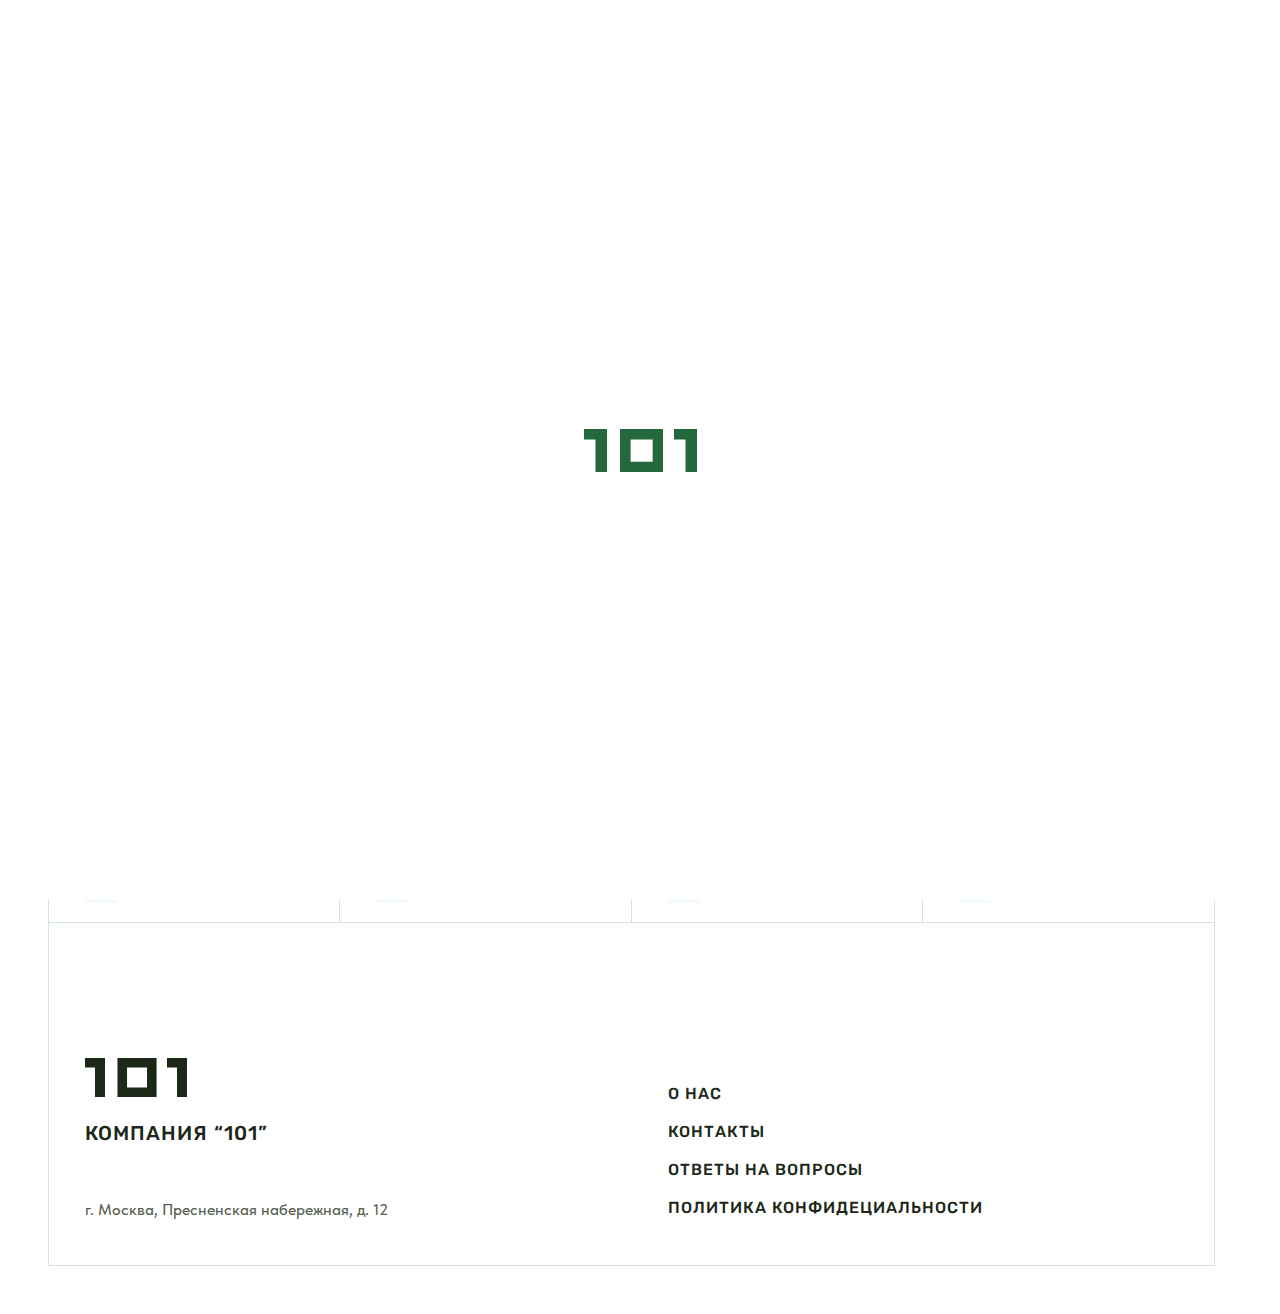
==== commit d743decc: "DVH" ====
--- a/src/pages/contact.html
+++ b/src/pages/contact.html
@@ -94,35 +94,33 @@
         <div class="burgrer-menu"> <!-- мобильное меню -->
             <div class="burgrer-wrap">
                 <div class="items-mobile-wrap">
-                    <div class="burgrer-item" style="padding: 36px 0 0 0;">
-                        <a href="../../index.html">
+                    <div class="burgrer-item " style="padding: 36px 0 0 0;">
+                        <a href="index.html">
                             О НАС
                         </a>
                     </div>
-    
-                    <div class="burgrer-item burgrer-item-active" style="padding: 19px 0 0 0;">
-                        <a href="../pages/contact.html">
+
+                    <div class="burgrer-item burgrer-item-active" style="padding-top: 19px;">
+                        <a href="src/pages/contact.html">
                             КОНТАКТЫ
                         </a>
                     </div>
-    
-                    <div class="burgrer-item" style="padding: 19px 0 0 0;">
-                        <a href="../pages/question.html">
+
+                    <div class="burgrer-item" style="padding-top: 19px;">
+                        <a href="src/pages/question.html">
                             ОТВЕТЫ НА ВОПРОСЫ
                         </a>
                     </div>
                 </div>
-                <div class="close-btn">
-                    <div class="cross"></div>
-                </div>
             </div>
-        </div> 
-        <div class="burgrer-menu-btn burgrer-menu-btn-active"> <!-- мобильная кнопка -->
-            <svg xmlns="http://www.w3.org/2000/svg" width="24" height="24" viewBox="0 0 24 24" fill="none">
-                <rect y="7" width="24" height="2" fill="#24683D"/>
-                <rect x="8" y="15" width="16" height="2" fill="#24683D"/>
-            </svg>
-        </div> 
+            <div class="burgrer-menu-btn"> <!-- мобильная кнопка -->
+                <svg class="open-btn" xmlns="http://www.w3.org/2000/svg" width="24" height="24" viewBox="0 0 24 24" fill="none">
+                    <rect y="7" width="24" height="2" fill="#24683D"/>
+                    <rect x="8" y="15" width="16" height="2" fill="#24683D"/>
+                </svg>
+                <div class="cross"></div>
+            </div>
+        </div>
          
         <div class="contact-send"> <!-- Отправилась форма -->
             <div class="contact-send-wrap">
--- a/src/css/style.css
+++ b/src/css/style.css
@@ -42,9 +42,6 @@
     scroll-behavior: smooth;
 }
 
-.burgrer-menu {
-    display: none;
-}
 
 .burgrer {
     display: none;
--- a/src/css/media.css
+++ b/src/css/media.css
@@ -1,33 +1,47 @@
 /* @media screen and (max-width: 375px) { */
 @media screen and (min-width: 320px) and (max-width: 1000px) {
-
-    /* МОБИЛЬНОЕ МЕНЮ */
-
-    .burgrer-menu {
-        width: 100%;
-        height: 100vh;
-        position: fixed;
-        top: 0;
-        left: 0;
+    .burgrer-menu .cross{
+        width: 0;
+        height: 0;
+        transition: .2s;
+    }
+    .burgrer-menu.burgrer-menu-active .cross{
+        width: 50%;
+        height: 50%;
+    }
+    .burgrer-menu .open-btn{
+        width: auto;
+        height: auto;
+        transition: .2s;
+    }
+    .burgrer-menu.burgrer-menu-active .items-mobile-wrap{
+        opacity: 1;
+        z-index: 10;
+    }
+    .burgrer-menu .items-mobile-wrap{
+        position: relative;
         opacity: 0;
         z-index: -1;
+    }
+    .burgrer-menu.burgrer-menu-active .open-btn{
+        width: 0;
+        height: 0;
+    }
+    .burgrer-menu {
+        padding-bottom: env(safe-area-inset-bottom);
+        position: fixed;
         display: flex;
         align-items: center;
         justify-content: space-around;
         flex-direction: column;
+        z-index: 100;
         transition: .2s;
-    }
-
-    .burgrer-menu-active {
-        opacity: 1;
-        z-index: 500;
     }
 
     .burgrer-wrap {
         height: 223px;
-        position: absolute;
         position: fixed;
-        bottom: 36px;
+        bottom: 5dvh;
         right: 28px;
     }
 
@@ -101,19 +115,12 @@
             height: 48px;
             display: flex;
             align-items: center;
-            justify-content: space-around;
+            justify-content: center;
             position: fixed;
-            bottom: 36px;
+            bottom: 5dvh;
             right: 28px;
             border: 1px solid #D3E1E1;
             background: #fff;
-            z-index: -1;
-            opacity: 0;
-        }
-
-        .burgrer-menu-btn-active {
-            z-index: 999;
-            opacity: 1;
         }
 
     /* МОБИЛЬНОЕ МЕНЮ */
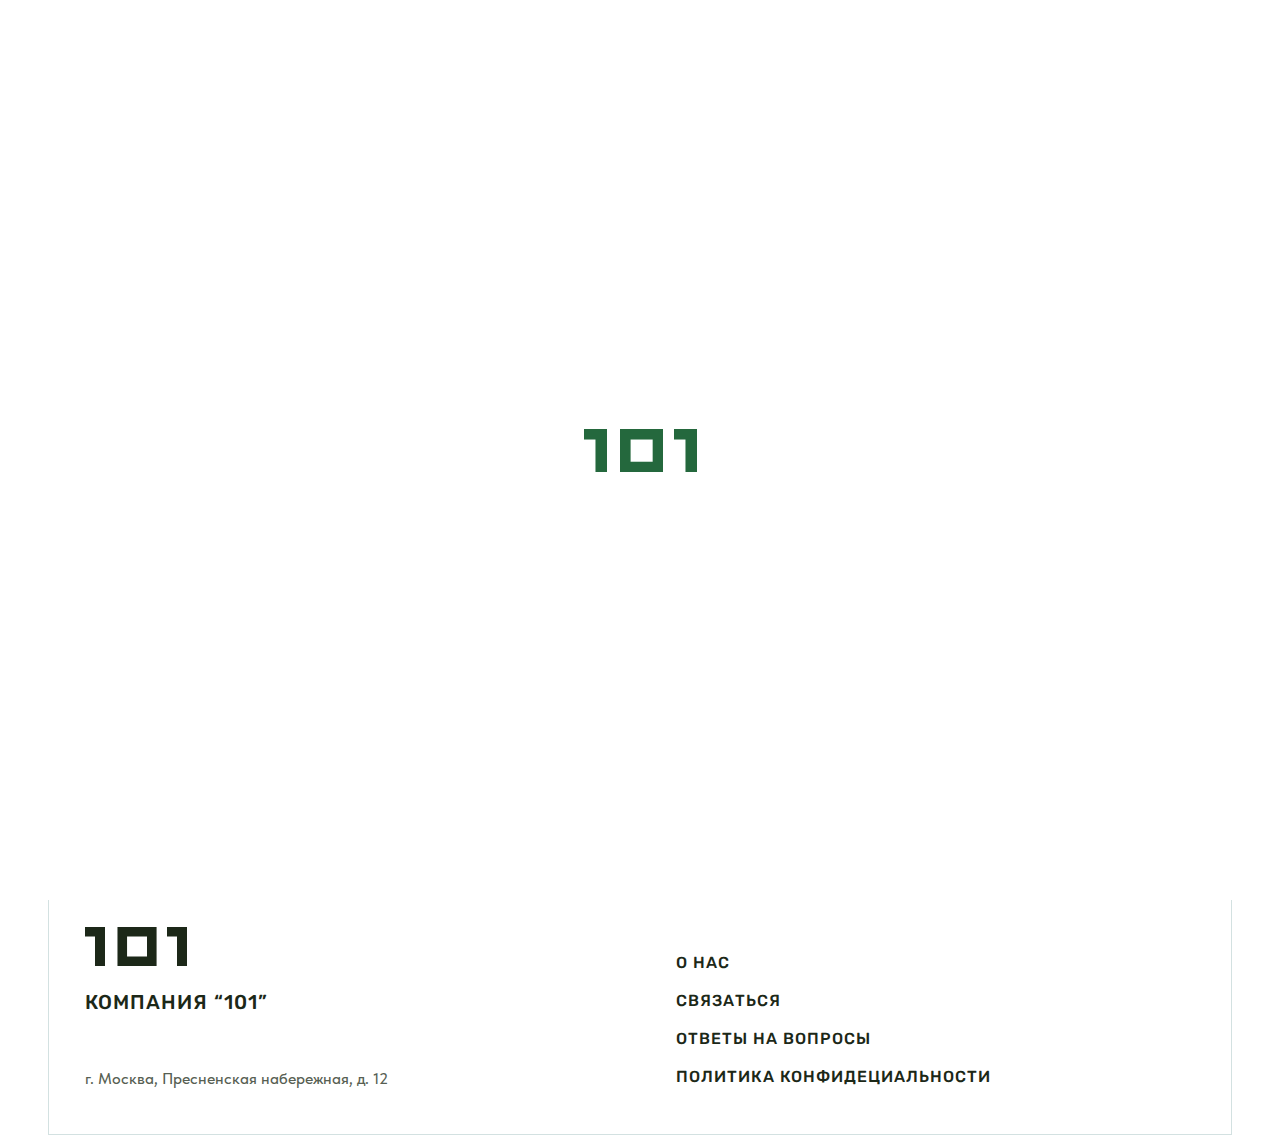
==== commit cb22b96f: "Merge edc3aa44f540ba7ab64036e338cf8b5dee733212 into a7750b41f62ea31deb21493f51f19a708c1b4d4b" ====
--- a/src/pages/contact.html
+++ b/src/pages/contact.html
@@ -5,13 +5,18 @@
     <meta charset="UTF-8">
     <!-- <meta name="viewport" content="width=device-width, initial-scale=1.0"> -->
     <meta name="viewport" content="width=device-width, user-scalable=no, initial-scale=1.0">
-    <link rel="icon" type="image/ico" href="../img/favicon.ico">
-    <link rel="shortcut icon" type="image/x-icon" href="../img/favicon2.ico">
+    <link rel="apple-touch-icon" sizes="180x180" href="../img/apple-touch-icon.png">
+    <link rel="icon" type="image/png" sizes="32x32" href="../img/favicon-32x32.png">
+    <link rel="icon" type="image/png" sizes="16x16" href="../img/favicon-16x16.png">
+    <link rel="manifest" href="../img/site.webmanifest">
+    <link rel="mask-icon" href="../img/safari-pinned-tab.svg" color="#1B6D39">
+    <meta name="msapplication-TileColor" content="#1B6D39">
+    <meta name="theme-color" content="#ffffff">
     <link rel="stylesheet" href="../css/style.css">
     <link rel="stylesheet" href="../css/button.css">
     <link rel="stylesheet" href="../css/media1920.css">
     <link rel="stylesheet" href="../css/media.css">
-    <title>101</title>
+    <title>Компания 101 | Связаться</title>
     <!-- Yandex.Metrika counter -->
     <script type="text/javascript" >
         (function(m,e,t,r,i,k,a){m[i]=m[i]||function(){(m[i].a=m[i].a||[]).push(arguments)};
@@ -35,7 +40,7 @@
     <header>
         <div class="header-nav">
             <div class="logo link-element">
-                <a href="../../index.html">
+                <a href="https://100-1.tech/">
                     <svg xmlns="http://www.w3.org/2000/svg" width="60" height="23" viewBox="0 0 60 23" fill="none">
                         <path d="M48 0H60V5.59459V23H54V5.63265H48V0Z" fill="#1C2818" />
                         <path d="M0 0H12V5.59459V23H6V5.63265H0V0Z" fill="#1C2818" />
@@ -48,14 +53,14 @@
     
             <nav>
                 <div class="nav-item link-element">
-                    <a href="../../index.html">о нас</a>
+                    <a href="https://100-1.tech/">о нас</a>
                 </div>
     
                 <div class="nav-item nav-item-active link-element">
-                    <a href="contact.html">контакты</a>
+                    <a href="https://100-1.tech/contact">связаться</a>
                 </div>
                 <div class="nav-item link-element">
-                    <a href="question.html">ответы на вопросы</a>
+                    <a href="https://100-1.tech/faq">ответы на вопросы</a>
                 </div>
             </nav>
         </div>
@@ -94,20 +99,20 @@
         <div class="burgrer-menu"> <!-- мобильное меню -->
             <div class="burgrer-wrap">
                 <div class="items-mobile-wrap">
-                    <div class="burgrer-item " style="padding: 36px 0 0 0;">
-                        <a href="index.html">
+                    <div class="burgrer-item ">
+                        <a href="https://100-1.tech/">
                             О НАС
                         </a>
                     </div>
 
-                    <div class="burgrer-item burgrer-item-active" style="padding-top: 19px;">
-                        <a href="src/pages/contact.html">
-                            КОНТАКТЫ
+                    <div class="burgrer-item burgrer-item-active" >
+                        <a href="https://100-1.tech/contact">
+                            СВЯЗАТЬСЯ
                         </a>
                     </div>
 
-                    <div class="burgrer-item" style="padding-top: 19px;">
-                        <a href="src/pages/question.html">
+                    <div class="burgrer-item" >
+                        <a href="https://100-1.tech/faq">
                             ОТВЕТЫ НА ВОПРОСЫ
                         </a>
                     </div>
@@ -736,7 +741,7 @@
 
                 <div class="contact-send-text link-element">
                     <h1>ВЕРНЕМСЯ С ОТВЕТОМ В БЛИЖАЙШЕЕ ВРЕМЯ</h1>
-                    <a href="../../index.html">
+                    <a href="https://100-1.tech/">
                         <button class="main-btn">НА ГЛАВНУЮ</button>
                     </a>
                 </div>
@@ -806,19 +811,19 @@
                     <div class="footer-right">
                         <ul>
                             <li class="footer-link link-element">
-                                <a href="../../index.html">О НАС</a>
+                                <a href="https://100-1.tech/">О НАС</a>
                             </li>
             
                             <li class="footer-link link-element">
-                                <a href="../pages/contact.html">КОНТАКТЫ</a>
+                                <a href="https://100-1.tech/contact">СВЯЗАТЬСЯ</a>
                             </li>
             
                             <li class="footer-link link-element">
-                                <a href="../pages/question.html">ОТВЕТЫ НА ВОПРОСЫ</a>
+                                <a href="https://100-1.tech/faq">ОТВЕТЫ НА ВОПРОСЫ</a>
                             </li>
             
                             <li class="footer-link link-element">
-                                <a href="../pages/politics.html">ПОЛИТИКА КОНФИДЕЦИАЛЬНОСТИ</a>
+                                <a href="https://100-1.tech/policy">ПОЛИТИКА КОНФИДЕЦИАЛЬНОСТИ</a>
                             </li>
                         </ul>
                     </div>
@@ -918,19 +923,19 @@
                         <div class="footer-right">
                             <ul>
                                 <li class="footer-link link-element">
-                                    <a href="../../index.html">О НАС</a>
+                                    <a href="https://100-1.tech/">О НАС</a>
                                 </li>
                 
                                 <li class="footer-link link-element">
-                                    <a href="../pages/contact.html">КОНТАКТЫ</a>
+                                    <a href="https://100-1.tech/contact">СВЯЗАТЬСЯ</a>
                                 </li>
                 
                                 <li class="footer-link link-element">
-                                    <a href="../pages/question.html">ОТВЕТЫ НА ВОПРОСЫ</a>
+                                    <a href="https://100-1.tech/faq">ОТВЕТЫ НА ВОПРОСЫ</a>
                                 </li>
                 
                                 <li class="footer-link link-element">
-                                    <a href="../pages/politics.html">ПОЛИТИКА КОНФИДЕЦИАЛЬНОСТИ</a>
+                                    <a href="https://100-1.tech/policy">ПОЛИТИКА КОНФИДЕЦИАЛЬНОСТИ</a>
                                 </li>
                             </ul>
                         </div>
@@ -999,19 +1004,19 @@
                 <div class="footer-right" style="border-left: 1px solid #D3E1E1; border-right: 1px solid #D3E1E1;">
                     <ul>
                         <li class="footer-link link-element text-size">
-                            <a href="../../index.html">О НАС</a>
+                            <a href="https://100-1.tech/">О НАС</a>
                         </li>
         
                         <li class="footer-link link-element text-size">
-                            <a href="../pages/contact.html">КОНТАКТЫ</a>
+                            <a href="https://100-1.tech/contact">СВЯЗАТЬСЯ</a>
                         </li>
         
                         <li class="footer-link link-element text-size">
-                            <a href="../pages/question.html">ОТВЕТЫ НА ВОПРОСЫ</a>
+                            <a href="https://100-1.tech/faq">ОТВЕТЫ НА ВОПРОСЫ</a>
                         </li>
         
                         <li class="footer-link link-element text-size">
-                            <a href="../pages/politics.html">ПОЛИТИКА КОНФИДЕЦИАЛЬНОСТИ</a>
+                            <a href="https://100-1.tech/policy">ПОЛИТИКА КОНФИДЕЦИАЛЬНОСТИ</a>
                         </li>
                     </ul>
                 </div>
@@ -1056,7 +1061,7 @@
         </style>
 
         <section class="form-title">
-            <h2>КОНТАКТЫ</h2>
+            <h2>СВЯЗАТЬСЯ</h2>
                 <form novalidate class="form" id="contactForm" onsubmit="submitForm(event)">
                     <div class="form-wrap">
                         <span class="form-item-wrap">
@@ -1106,7 +1111,7 @@
                                         <div></div>
                                     </div>
                                 </label>
-                                <p class="agree-text">СОГЛАСЕН НА <a class="link-element" href="../pages/politics.html" target="_blank">ОБРАБОТКУ ПЕРСОНАЛЬНЫХ ДАННЫХ <br>И ПОЛИТИКОЙ КОНФИДЕЦИАЛЬНОСТИ</a></p>
+                                <p class="agree-text">СОГЛАСЕН НА <a class="link-element" href="https://100-1.tech/policy" target="_blank">ОБРАБОТКУ ПЕРСОНАЛЬНЫХ ДАННЫХ <br>И ПОЛИТИКОЙ КОНФИДЕЦИАЛЬНОСТИ</a></p>
                             </span> 
 
                             <button class="link-element contact-btn contact-btn-size contact-btn-mobile" type="submit" value="ОТПРАВИТЬ">ОТПРАВИТЬ</button>
@@ -1204,19 +1209,19 @@
                 <div class="footer-right footer-right-item">
                     <ul>
                         <li class="footer-link link-element">
-                            <a href="../../index.html">О НАС</a>
+                            <a href="https://100-1.tech/">О НАС</a>
                         </li>
         
                         <li class="footer-link link-element">
-                            <a href="../pages/contact.html">КОНТАКТЫ</a>
+                            <a href="https://100-1.tech/contact">СВЯЗАТЬСЯ</a>
                         </li>
         
                         <li class="footer-link link-element">
-                            <a href="../pages/question.html">ОТВЕТЫ НА ВОПРОСЫ</a>
+                            <a href="https://100-1.tech/faq">ОТВЕТЫ НА ВОПРОСЫ</a>
                         </li>
         
                         <li class="footer-link link-element">
-                            <a href="../pages/politics.html">ПОЛИТИКА КОНФИДЕЦИАЛЬНОСТИ</a>
+                            <a href="https://100-1.tech/policy">ПОЛИТИКА КОНФИДЕЦИАЛЬНОСТИ</a>
                         </li>
                     </ul>
                 </div>
@@ -1265,7 +1270,7 @@
                     </li>
     
                     <li class="footer-link link-element">
-                        <a href="../pages/contact.html">КОНТАКТЫ</a>
+                        <a href="../pages/contact.html">СВЯЗАТЬСЯ</a>
                     </li>
     
                     <li class="footer-link link-element">
@@ -1373,19 +1378,19 @@
                 <div class="footer-right">
                     <ul>
                         <li class="footer-link link-element">
-                            <a href="../../index.html">О НАС</a>
+                            <a href="https://100-1.tech/">О НАС</a>
                         </li>
         
                         <li class="footer-link link-element">
-                            <a href="../pages/contact.html">КОНТАКТЫ</a>
+                            <a href="https://100-1.tech/contact">СВЯЗАТЬСЯ</a>
                         </li>
         
                         <li class="footer-link link-element">
-                            <a href="../pages/question.html">ОТВЕТЫ НА ВОПРОСЫ</a>
+                            <a href="https://100-1.tech/faq">ОТВЕТЫ НА ВОПРОСЫ</a>
                         </li>
         
                         <li class="footer-link link-element">
-                            <a href="../pages/politics.html">ПОЛИТИКА КОНФИДЕЦИАЛЬНОСТИ</a>
+                            <a href="https://100-1.tech/policy">ПОЛИТИКА КОНФИДЕЦИАЛЬНОСТИ</a>
                         </li>
                     </ul>
                 </div>
--- a/src/css/style.css
+++ b/src/css/style.css
@@ -9,7 +9,9 @@
     -moz-user-select: none; 
     -ms-user-select: none; 
 }
-
+.hidden{
+    display: none;
+}
 @font-face {
     font-family: 'Rubik';
     src: url(../font/Rubik-Medium.ttf) format('ttf'), url(../font/Rubik-Medium.ttf) format('woff');
@@ -529,7 +531,7 @@
 }
 
 .marquee {
-    animation: scroll 20s linear infinite;
+    animation: scroll 30s linear infinite;
 }
 
 @keyframes scroll {
@@ -715,15 +717,18 @@
 /* ПРЕИМУЩЕСТВА */
 
 /* ПРОЕКТЫ */
-
+    .arrow-wwrap{
+        position: sticky;
+        top: 30vh;
+        max-width: 100vw;
+        overflow: hidden;
+        padding: 100px 0 0 0;
+        margin: 0 auto -36px auto;
+    }
     .arrow-wrap {
-        position: sticky;
+        margin: 0 auto;
         width: 53rem;
-        /* margin: 0 auto 200px auto; */
-        margin: 0 auto 159px auto;
-        padding: 96px 0 0 0;
         height: 20px;
-        top: 30vh;
         display: flex;
         align-items: center;
         justify-content: space-between;
@@ -749,8 +754,6 @@
     }
 
     .projects h2 {
-        margin: -185px 0 72px 0;
-        margin: -100px 0 72px 0;
         font-size: 42px;
         letter-spacing: 2px;
         color: #1C2818;
@@ -983,11 +986,11 @@
     }
 
     .level {
-        width: 1182px;
         height: 605px;
+
         position: relative;
         margin: 0 auto;
-        margin: -70px auto 0 auto;
+        margin: -70px auto 32px auto;
         /* background: #F2FBF5; */
         background: url(../img/background-main.svg);
     }
@@ -1182,15 +1185,11 @@
     }
 
     .footer-send {
-        width: 1184px;
-        margin: 0px auto 48px;
-        width: calc(100% - 113px);
         margin: 0 48px 48px 48px;
     }
 
 
     .form {
-        width: 1182px;
         height: 455px;
         margin: 0 0 44px 0;
         position: relative;
@@ -1690,7 +1689,6 @@
 /* ПОДВАЛ */
 
     footer {
-        width: 1182px;
         height: 415px;
         margin: 32px auto 48px auto;
         border: 1px solid #D3E1E1;
--- a/src/css/media1920.css
+++ b/src/css/media1920.css
@@ -18,17 +18,10 @@
     }
 
     .level {
-        width: calc(100% - 146px);
-        width: calc(100% - 113px);
-        margin-left: 48px;
-        max-width: 1773px;
     }
 
     footer {
-        width: calc(100% - 146px);
-        width: calc(100% - 113px);
-        margin-left: 48px;
-        max-width: 1773px;
+        margin:0 48px;
     }
 
     .footer-right-item {
@@ -47,22 +40,23 @@
     /* MAIN */
 
     /* FORM */
+    main{
+        /*padding: 0 48px;*/
+    }
 
-    /* .form-title {
-        margin: 128px 0 0 -31px;
-    } */
+    main section:last-child{
+        margin-left:48px;
+        margin-right:48px;
+    }
 
     .form-title h2 {
         /* font-family: 'Rubik';
         font-weight: 500; */
-        margin: 0 0 36px 48px;
+        margin: 0 0 36px 0;
     }
 
     .form {
-        width: calc(100% - 120px);
-        width: calc(100% - 113px);
-        max-width: 1776px;
-        margin: 0 auto 44px 48px;
+        margin: 0 auto 44px 0;
     }
 
     /* FORM */
@@ -71,6 +65,7 @@
 
     .question {
         width: 100%;
+        max-width: 1920px;
     }
 
     /* QUESTION */
--- a/src/css/media.css
+++ b/src/css/media.css
@@ -1,5 +1,19 @@
 /* @media screen and (max-width: 375px) { */
+.burgrer-menu, .m-hidden{
+    display: none;
+}
+
 @media screen and (min-width: 320px) and (max-width: 1000px) {
+    .level{
+        margin-top: 0;
+    }
+    .arrow-wwrap{
+        display: none;
+    }
+    .burgrer-menu, .m-hidden{
+        display: block;
+    }
+
     .burgrer-menu .cross{
         width: 0;
         height: 0;
@@ -17,30 +31,40 @@
     .burgrer-menu.burgrer-menu-active .items-mobile-wrap{
         opacity: 1;
         z-index: 10;
+        padding: 28px 0;
+        height: initial;
+        width: initial;
+        min-width: 250px;
+        display: flex;
+        flex-direction: column;
+        gap: 1px;
+    }
+    .burgrer-menu .burgrer-item a{
+        padding-left: 17px;
+        padding-top: 6px;
+        padding-bottom: 6px;
+    }
+    .burgrer-menu .burgrer-item{
+        padding: 3px 0;
     }
     .burgrer-menu .items-mobile-wrap{
-        position: relative;
+        position: fixed;
+        overflow: hidden;
         opacity: 0;
-        z-index: -1;
+        height: 0;
+        width: 0;
+        right: 26px;
+        padding: 0;
     }
     .burgrer-menu.burgrer-menu-active .open-btn{
         width: 0;
         height: 0;
     }
-    .burgrer-menu {
-        padding-bottom: env(safe-area-inset-bottom);
-        position: fixed;
-        display: flex;
-        align-items: center;
-        justify-content: space-around;
-        flex-direction: column;
-        z-index: 100;
-        transition: .2s;
-    }
 
     .burgrer-wrap {
         height: 223px;
         position: fixed;
+        z-index: 40;
         bottom: 5dvh;
         right: 28px;
     }
@@ -53,17 +77,19 @@
     }
 
     .burgrer-item a {
+        width: 100%;
         font-family: 'Rubik';
-        padding: 5px 0 5px 21px;
+        display: block;
         font-weight: 500;
         font-size: 14px;
         line-height: 16.59px;
         color: #575F53 ;
     }
 
-    .burgrer-item-active a {
-        padding: 5px 0 5px 22px;
+    .burgrer-menu  .burgrer-item-active a {
         color: #24683D;
+        display: block;
+        padding-left: 22px;
         border-left: 3px solid #24683D;
     }
 
@@ -117,6 +143,7 @@
             align-items: center;
             justify-content: center;
             position: fixed;
+            z-index: 40;
             bottom: 5dvh;
             right: 28px;
             border: 1px solid #D3E1E1;
@@ -132,7 +159,7 @@
     
     body {
         position: relative;
-        width: 100%;
+        width: 100vw;
         margin: 0 auto;
         padding: 0;
         /* overflow-x: hidden; */
@@ -385,6 +412,8 @@
     }
 
     .projects {
+        max-width: 100vw;
+        overflow: hidden;
         width: 100%;
         height: auto;
         padding: 148px 0;
@@ -508,7 +537,7 @@
     .politics-text-wrap {
         margin: -128px 0 0 0;
         padding: 0 28px 20px 28px;
-        z-index: 100;
+        z-index: 10;
     }
 
     .question-text-wrap h2 {
@@ -630,7 +659,7 @@
 
     .form-item input {
         width: 99.8%;
-        padding: 10px 0 0px 0;
+        padding: 27px 0 0 20px;
     }
     /* TUT */
 
@@ -719,7 +748,7 @@
         position: absolute;
         width: calc(100% + 1px);
         height: 52px;
-        padding: 0 36%;
+        padding: 0 34%;
         margin: 88px 0 0 -15px;
     }
 
@@ -789,7 +818,7 @@
     }
 
     .contact-send-wrap {
-        min-height: calc(100dvh - 61px) !important;
+        min-height: calc(100vh - 61px) !important;
         align-items: center;
         justify-content: space-around;
         padding: 0;
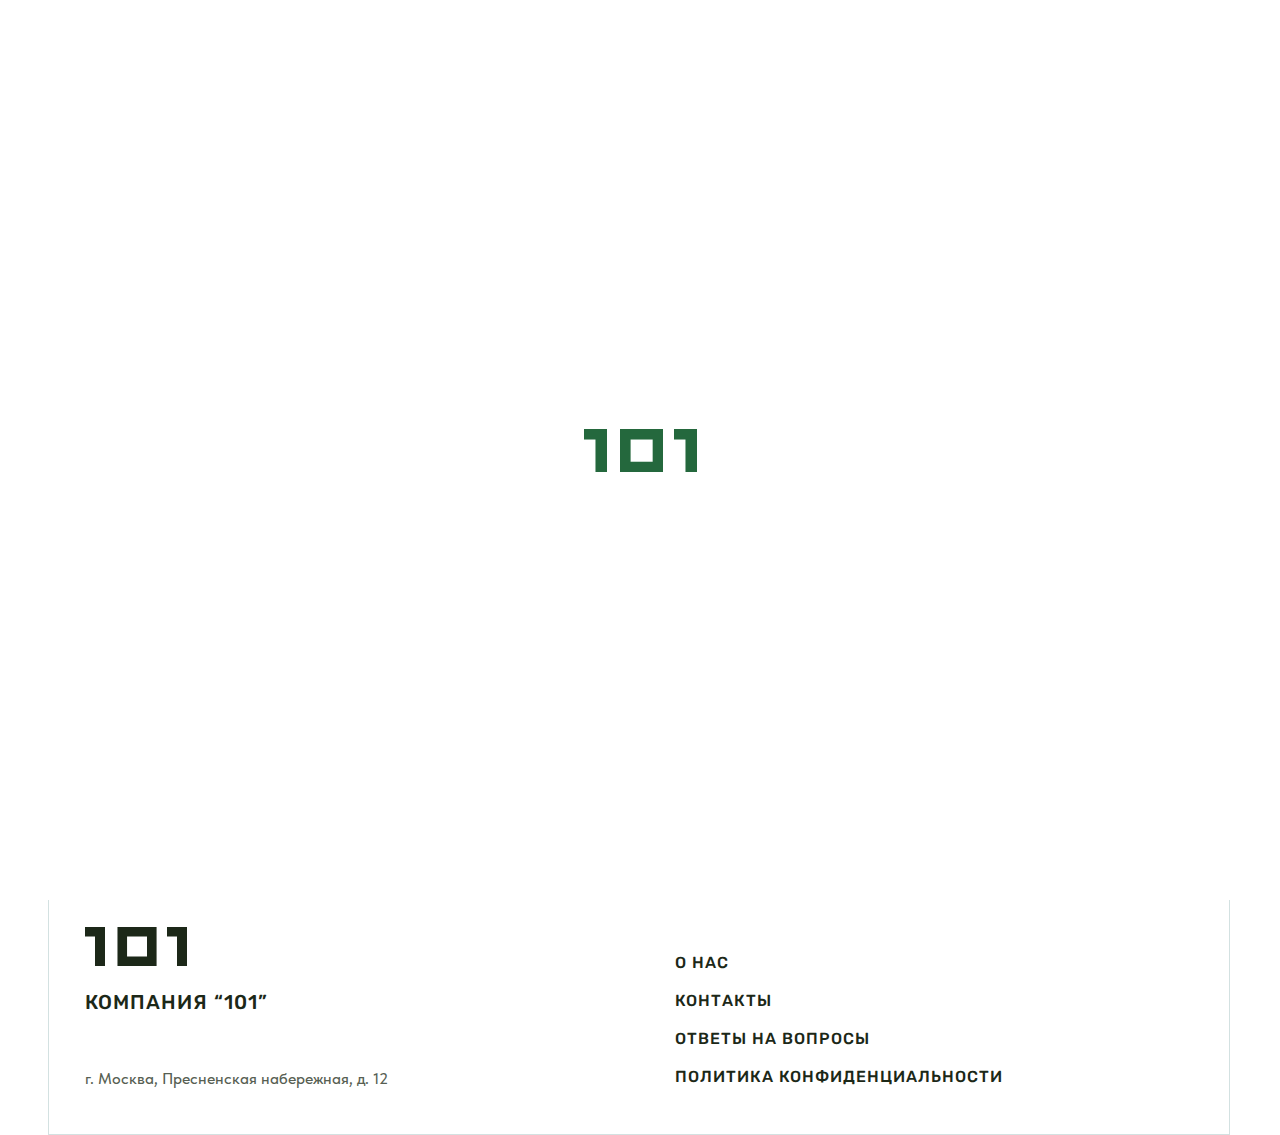
==== commit 800f6f40: "title descripton footer (N)letter" ====
--- a/src/pages/contact.html
+++ b/src/pages/contact.html
@@ -5,17 +5,14 @@
     <meta charset="UTF-8">
     <!-- <meta name="viewport" content="width=device-width, initial-scale=1.0"> -->
     <meta name="viewport" content="width=device-width, user-scalable=no, initial-scale=1.0">
-    <link rel="apple-touch-icon" sizes="180x180" href="../img/apple-touch-icon.png">
-    <link rel="icon" type="image/png" sizes="32x32" href="../img/favicon-32x32.png">
-    <link rel="icon" type="image/png" sizes="16x16" href="../img/favicon-16x16.png">
-    <link rel="manifest" href="../img/site.webmanifest">
-    <link rel="mask-icon" href="../img/safari-pinned-tab.svg" color="#1B6D39">
-    <meta name="msapplication-TileColor" content="#1B6D39">
-    <meta name="theme-color" content="#ffffff">
+    <link rel="icon" type="image/ico" href="../img/favicon.ico">
+    <link rel="shortcut icon" type="image/x-icon" href="../img/favicon2.ico">
     <link rel="stylesheet" href="../css/style.css">
     <link rel="stylesheet" href="../css/button.css">
     <link rel="stylesheet" href="../css/media1920.css">
     <link rel="stylesheet" href="../css/media.css">
+    <meta name="description" content="Разработка сайтов, онлайн-продвижение, IT-поддержка и интеграции">
+    <meta name="Keywords" content="разработка сайтов для отеля, ИТ поддержка отеля, онлайн маркетинг отель">
     <title>Компания 101 | Связаться</title>
     <!-- Yandex.Metrika counter -->
     <script type="text/javascript" >
@@ -40,7 +37,7 @@
     <header>
         <div class="header-nav">
             <div class="logo link-element">
-                <a href="https://100-1.tech/">
+                <a href="../../index.html">
                     <svg xmlns="http://www.w3.org/2000/svg" width="60" height="23" viewBox="0 0 60 23" fill="none">
                         <path d="M48 0H60V5.59459V23H54V5.63265H48V0Z" fill="#1C2818" />
                         <path d="M0 0H12V5.59459V23H6V5.63265H0V0Z" fill="#1C2818" />
@@ -53,14 +50,14 @@
     
             <nav>
                 <div class="nav-item link-element">
-                    <a href="https://100-1.tech/">о нас</a>
+                    <a href="../../index.html">о нас</a>
                 </div>
     
                 <div class="nav-item nav-item-active link-element">
-                    <a href="https://100-1.tech/contact">связаться</a>
+                    <a href="contact.html">контакты</a>
                 </div>
                 <div class="nav-item link-element">
-                    <a href="https://100-1.tech/faq">ответы на вопросы</a>
+                    <a href="question.html">ответы на вопросы</a>
                 </div>
             </nav>
         </div>
@@ -99,33 +96,35 @@
         <div class="burgrer-menu"> <!-- мобильное меню -->
             <div class="burgrer-wrap">
                 <div class="items-mobile-wrap">
-                    <div class="burgrer-item ">
-                        <a href="https://100-1.tech/">
+                    <div class="burgrer-item" style="padding: 36px 0 0 0;">
+                        <a href="../../index.html">
                             О НАС
                         </a>
                     </div>
-
-                    <div class="burgrer-item burgrer-item-active" >
-                        <a href="https://100-1.tech/contact">
-                            СВЯЗАТЬСЯ
+    
+                    <div class="burgrer-item burgrer-item-active" style="padding: 19px 0 0 0;">
+                        <a href="../pages/contact.html">
+                            КОНТАКТЫ
                         </a>
                     </div>
-
-                    <div class="burgrer-item" >
-                        <a href="https://100-1.tech/faq">
+    
+                    <div class="burgrer-item" style="padding: 19px 0 0 0;">
+                        <a href="../pages/question.html">
                             ОТВЕТЫ НА ВОПРОСЫ
                         </a>
                     </div>
                 </div>
+                <div class="close-btn">
+                    <div class="cross"></div>
+                </div>
             </div>
-            <div class="burgrer-menu-btn"> <!-- мобильная кнопка -->
-                <svg class="open-btn" xmlns="http://www.w3.org/2000/svg" width="24" height="24" viewBox="0 0 24 24" fill="none">
-                    <rect y="7" width="24" height="2" fill="#24683D"/>
-                    <rect x="8" y="15" width="16" height="2" fill="#24683D"/>
-                </svg>
-                <div class="cross"></div>
-            </div>
-        </div>
+        </div> 
+        <div class="burgrer-menu-btn burgrer-menu-btn-active"> <!-- мобильная кнопка -->
+            <svg xmlns="http://www.w3.org/2000/svg" width="24" height="24" viewBox="0 0 24 24" fill="none">
+                <rect y="7" width="24" height="2" fill="#24683D"/>
+                <rect x="8" y="15" width="16" height="2" fill="#24683D"/>
+            </svg>
+        </div> 
          
         <div class="contact-send"> <!-- Отправилась форма -->
             <div class="contact-send-wrap">
@@ -741,7 +740,7 @@
 
                 <div class="contact-send-text link-element">
                     <h1>ВЕРНЕМСЯ С ОТВЕТОМ В БЛИЖАЙШЕЕ ВРЕМЯ</h1>
-                    <a href="https://100-1.tech/">
+                    <a href="../../index.html">
                         <button class="main-btn">НА ГЛАВНУЮ</button>
                     </a>
                 </div>
@@ -811,19 +810,19 @@
                     <div class="footer-right">
                         <ul>
                             <li class="footer-link link-element">
-                                <a href="https://100-1.tech/">О НАС</a>
+                                <a href="../../index.html">О НАС</a>
                             </li>
             
                             <li class="footer-link link-element">
-                                <a href="https://100-1.tech/contact">СВЯЗАТЬСЯ</a>
+                                <a href="../pages/contact.html">КОНТАКТЫ</a>
                             </li>
             
                             <li class="footer-link link-element">
-                                <a href="https://100-1.tech/faq">ОТВЕТЫ НА ВОПРОСЫ</a>
+                                <a href="../pages/question.html">ОТВЕТЫ НА ВОПРОСЫ</a>
                             </li>
             
                             <li class="footer-link link-element">
-                                <a href="https://100-1.tech/policy">ПОЛИТИКА КОНФИДЕЦИАЛЬНОСТИ</a>
+                                <a href="../pages/politics.html">ПОЛИТИКА КОНФИДЕНЦИАЛЬНОСТИ</a>
                             </li>
                         </ul>
                     </div>
@@ -923,19 +922,19 @@
                         <div class="footer-right">
                             <ul>
                                 <li class="footer-link link-element">
-                                    <a href="https://100-1.tech/">О НАС</a>
+                                    <a href="../../index.html">О НАС</a>
                                 </li>
                 
                                 <li class="footer-link link-element">
-                                    <a href="https://100-1.tech/contact">СВЯЗАТЬСЯ</a>
+                                    <a href="../pages/contact.html">КОНТАКТЫ</a>
                                 </li>
                 
                                 <li class="footer-link link-element">
-                                    <a href="https://100-1.tech/faq">ОТВЕТЫ НА ВОПРОСЫ</a>
+                                    <a href="../pages/question.html">ОТВЕТЫ НА ВОПРОСЫ</a>
                                 </li>
                 
                                 <li class="footer-link link-element">
-                                    <a href="https://100-1.tech/policy">ПОЛИТИКА КОНФИДЕЦИАЛЬНОСТИ</a>
+                                    <a href="../pages/politics.html">ПОЛИТИКА КОНФИДЕНЦИАЛЬНОСТИ</a>
                                 </li>
                             </ul>
                         </div>
@@ -1004,19 +1003,19 @@
                 <div class="footer-right" style="border-left: 1px solid #D3E1E1; border-right: 1px solid #D3E1E1;">
                     <ul>
                         <li class="footer-link link-element text-size">
-                            <a href="https://100-1.tech/">О НАС</a>
+                            <a href="../../index.html">О НАС</a>
                         </li>
         
                         <li class="footer-link link-element text-size">
-                            <a href="https://100-1.tech/contact">СВЯЗАТЬСЯ</a>
+                            <a href="../pages/contact.html">КОНТАКТЫ</a>
                         </li>
         
                         <li class="footer-link link-element text-size">
-                            <a href="https://100-1.tech/faq">ОТВЕТЫ НА ВОПРОСЫ</a>
+                            <a href="../pages/question.html">ОТВЕТЫ НА ВОПРОСЫ</a>
                         </li>
         
                         <li class="footer-link link-element text-size">
-                            <a href="https://100-1.tech/policy">ПОЛИТИКА КОНФИДЕЦИАЛЬНОСТИ</a>
+                            <a href="../pages/politics.html">ПОЛИТИКА КОНФИДЕНЦИАЛЬНОСТИ</a>
                         </li>
                     </ul>
                 </div>
@@ -1061,7 +1060,7 @@
         </style>
 
         <section class="form-title">
-            <h2>СВЯЗАТЬСЯ</h2>
+            <h2>КОНТАКТЫ</h2>
                 <form novalidate class="form" id="contactForm" onsubmit="submitForm(event)">
                     <div class="form-wrap">
                         <span class="form-item-wrap">
@@ -1111,7 +1110,7 @@
                                         <div></div>
                                     </div>
                                 </label>
-                                <p class="agree-text">СОГЛАСЕН НА <a class="link-element" href="https://100-1.tech/policy" target="_blank">ОБРАБОТКУ ПЕРСОНАЛЬНЫХ ДАННЫХ <br>И ПОЛИТИКОЙ КОНФИДЕЦИАЛЬНОСТИ</a></p>
+                                <p class="agree-text">СОГЛАСЕН НА <a class="link-element" href="../pages/politics.html" target="_blank">ОБРАБОТКУ ПЕРСОНАЛЬНЫХ ДАННЫХ <br>И ПОЛИТИКОЙ КОНФИДЕНЦИАЛЬНОСТИ</a></p>
                             </span> 
 
                             <button class="link-element contact-btn contact-btn-size contact-btn-mobile" type="submit" value="ОТПРАВИТЬ">ОТПРАВИТЬ</button>
@@ -1209,19 +1208,19 @@
                 <div class="footer-right footer-right-item">
                     <ul>
                         <li class="footer-link link-element">
-                            <a href="https://100-1.tech/">О НАС</a>
+                            <a href="../../index.html">О НАС</a>
                         </li>
         
                         <li class="footer-link link-element">
-                            <a href="https://100-1.tech/contact">СВЯЗАТЬСЯ</a>
+                            <a href="../pages/contact.html">КОНТАКТЫ</a>
                         </li>
         
                         <li class="footer-link link-element">
-                            <a href="https://100-1.tech/faq">ОТВЕТЫ НА ВОПРОСЫ</a>
+                            <a href="../pages/question.html">ОТВЕТЫ НА ВОПРОСЫ</a>
                         </li>
         
                         <li class="footer-link link-element">
-                            <a href="https://100-1.tech/policy">ПОЛИТИКА КОНФИДЕЦИАЛЬНОСТИ</a>
+                            <a href="../pages/politics.html">ПОЛИТИКА КОНФИДЕНЦИАЛЬНОСТИ</a>
                         </li>
                     </ul>
                 </div>
@@ -1270,7 +1269,7 @@
                     </li>
     
                     <li class="footer-link link-element">
-                        <a href="../pages/contact.html">СВЯЗАТЬСЯ</a>
+                        <a href="../pages/contact.html">КОНТАКТЫ</a>
                     </li>
     
                     <li class="footer-link link-element">
@@ -1378,19 +1377,19 @@
                 <div class="footer-right">
                     <ul>
                         <li class="footer-link link-element">
-                            <a href="https://100-1.tech/">О НАС</a>
+                            <a href="../../index.html">О НАС</a>
                         </li>
         
                         <li class="footer-link link-element">
-                            <a href="https://100-1.tech/contact">СВЯЗАТЬСЯ</a>
+                            <a href="../pages/contact.html">КОНТАКТЫ</a>
                         </li>
         
                         <li class="footer-link link-element">
-                            <a href="https://100-1.tech/faq">ОТВЕТЫ НА ВОПРОСЫ</a>
+                            <a href="../pages/question.html">ОТВЕТЫ НА ВОПРОСЫ</a>
                         </li>
         
                         <li class="footer-link link-element">
-                            <a href="https://100-1.tech/policy">ПОЛИТИКА КОНФИДЕЦИАЛЬНОСТИ</a>
+                            <a href="../pages/politics.html">ПОЛИТИКА КОНФИДЕНЦИАЛЬНОСТИ</a>
                         </li>
                     </ul>
                 </div>
--- a/src/css/style.css
+++ b/src/css/style.css
@@ -9,9 +9,7 @@
     -moz-user-select: none; 
     -ms-user-select: none; 
 }
-.hidden{
-    display: none;
-}
+
 @font-face {
     font-family: 'Rubik';
     src: url(../font/Rubik-Medium.ttf) format('ttf'), url(../font/Rubik-Medium.ttf) format('woff');
@@ -44,6 +42,9 @@
     scroll-behavior: smooth;
 }
 
+.burgrer-menu {
+    display: none;
+}
 
 .burgrer {
     display: none;
@@ -531,7 +532,7 @@
 }
 
 .marquee {
-    animation: scroll 30s linear infinite;
+    animation: scroll 20s linear infinite;
 }
 
 @keyframes scroll {
@@ -717,18 +718,15 @@
 /* ПРЕИМУЩЕСТВА */
 
 /* ПРОЕКТЫ */
-    .arrow-wwrap{
+
+    .arrow-wrap {
         position: sticky;
+        width: 53rem;
+        /* margin: 0 auto 200px auto; */
+        margin: 0 auto 159px auto;
+        padding: 96px 0 0 0;
+        height: 20px;
         top: 30vh;
-        max-width: 100vw;
-        overflow: hidden;
-        padding: 100px 0 0 0;
-        margin: 0 auto -36px auto;
-    }
-    .arrow-wrap {
-        margin: 0 auto;
-        width: 53rem;
-        height: 20px;
         display: flex;
         align-items: center;
         justify-content: space-between;
@@ -754,6 +752,8 @@
     }
 
     .projects h2 {
+        margin: -185px 0 72px 0;
+        margin: -100px 0 72px 0;
         font-size: 42px;
         letter-spacing: 2px;
         color: #1C2818;
@@ -986,11 +986,11 @@
     }
 
     .level {
+        width: 1182px;
         height: 605px;
-
         position: relative;
         margin: 0 auto;
-        margin: -70px auto 32px auto;
+        margin: -70px auto 0 auto;
         /* background: #F2FBF5; */
         background: url(../img/background-main.svg);
     }
@@ -1185,11 +1185,15 @@
     }
 
     .footer-send {
+        width: 1184px;
+        margin: 0px auto 48px;
+        width: calc(100% - 113px);
         margin: 0 48px 48px 48px;
     }
 
 
     .form {
+        width: 1182px;
         height: 455px;
         margin: 0 0 44px 0;
         position: relative;
@@ -1689,6 +1693,7 @@
 /* ПОДВАЛ */
 
     footer {
+        width: 1182px;
         height: 415px;
         margin: 32px auto 48px auto;
         border: 1px solid #D3E1E1;
@@ -1741,10 +1746,6 @@
         border-right: 1px solid #D3E1E1;
     }
 
-    .contact-item:hover {
-        background: #F9FFFB;
-    }
-
     .contact-item a {
         display: flex;
         color: #1C2818;
@@ -1756,6 +1757,14 @@
         height: 70px;
     }
 
+    .contact-bg {
+        background: #fff !important;
+    }
+
+    .contact-bg-hover:hover {
+        background: #F9FFFB;
+    }
+
     .footer-link {
         margin: 16px 0 0 0;
         transition: .3s;
@@ -1763,6 +1772,10 @@
 
     .footer-link:hover {
         margin: 16px 0 0 8px;
+    }
+
+    .contact-item:hover  {
+        background: #F9FFFB;
     }
 
     .footer-link a {
